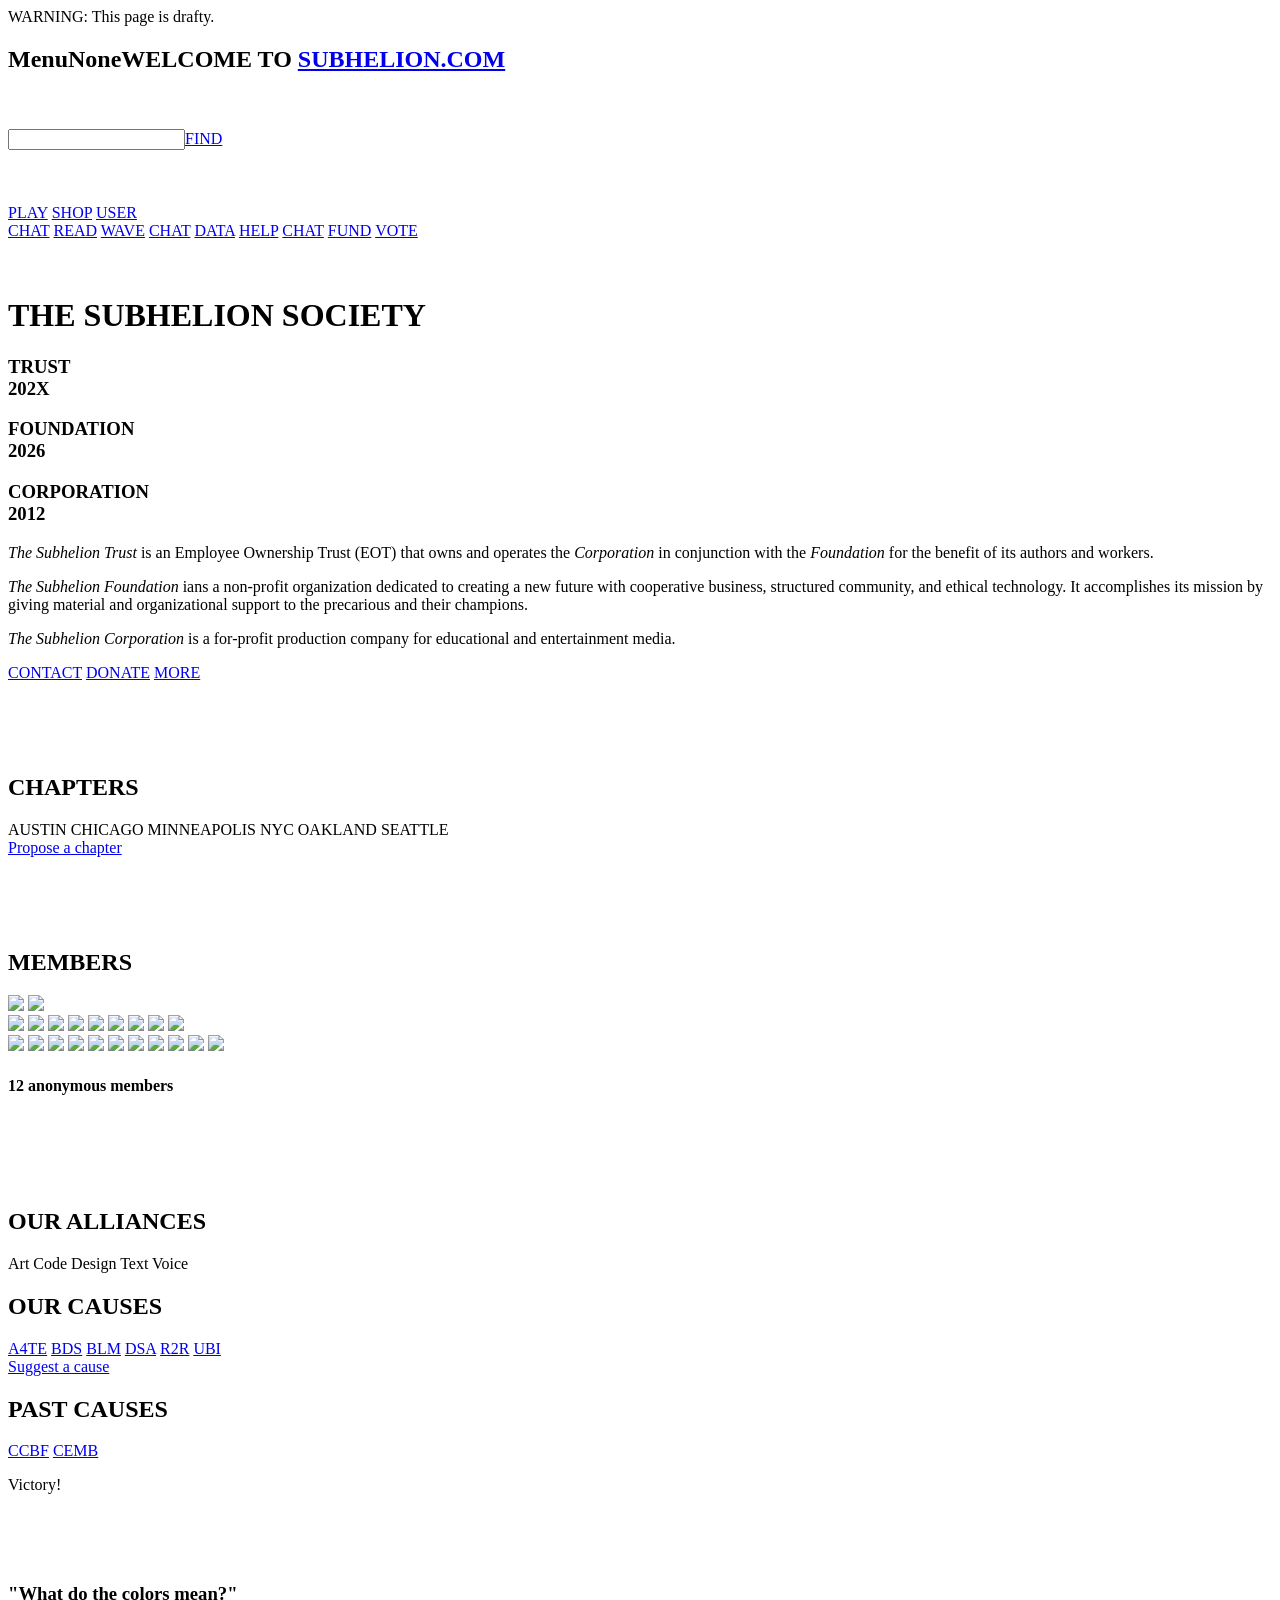
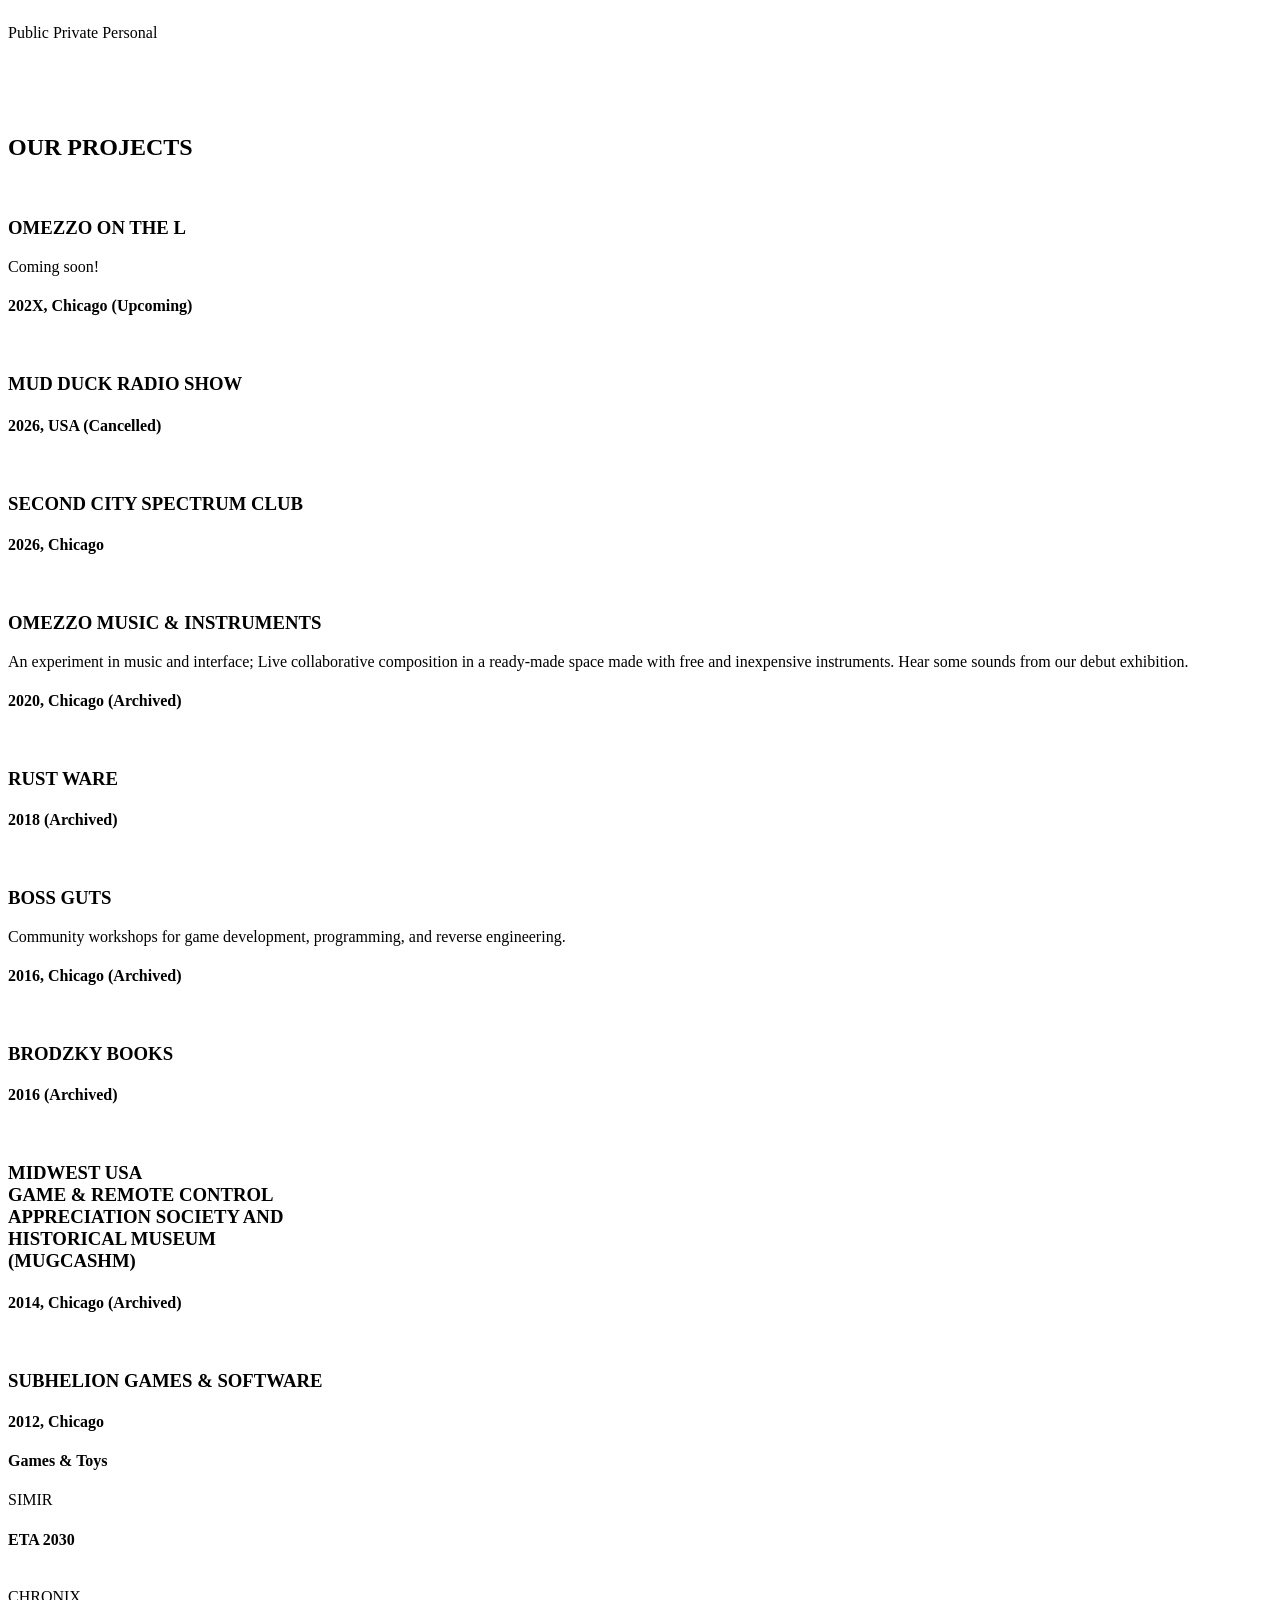
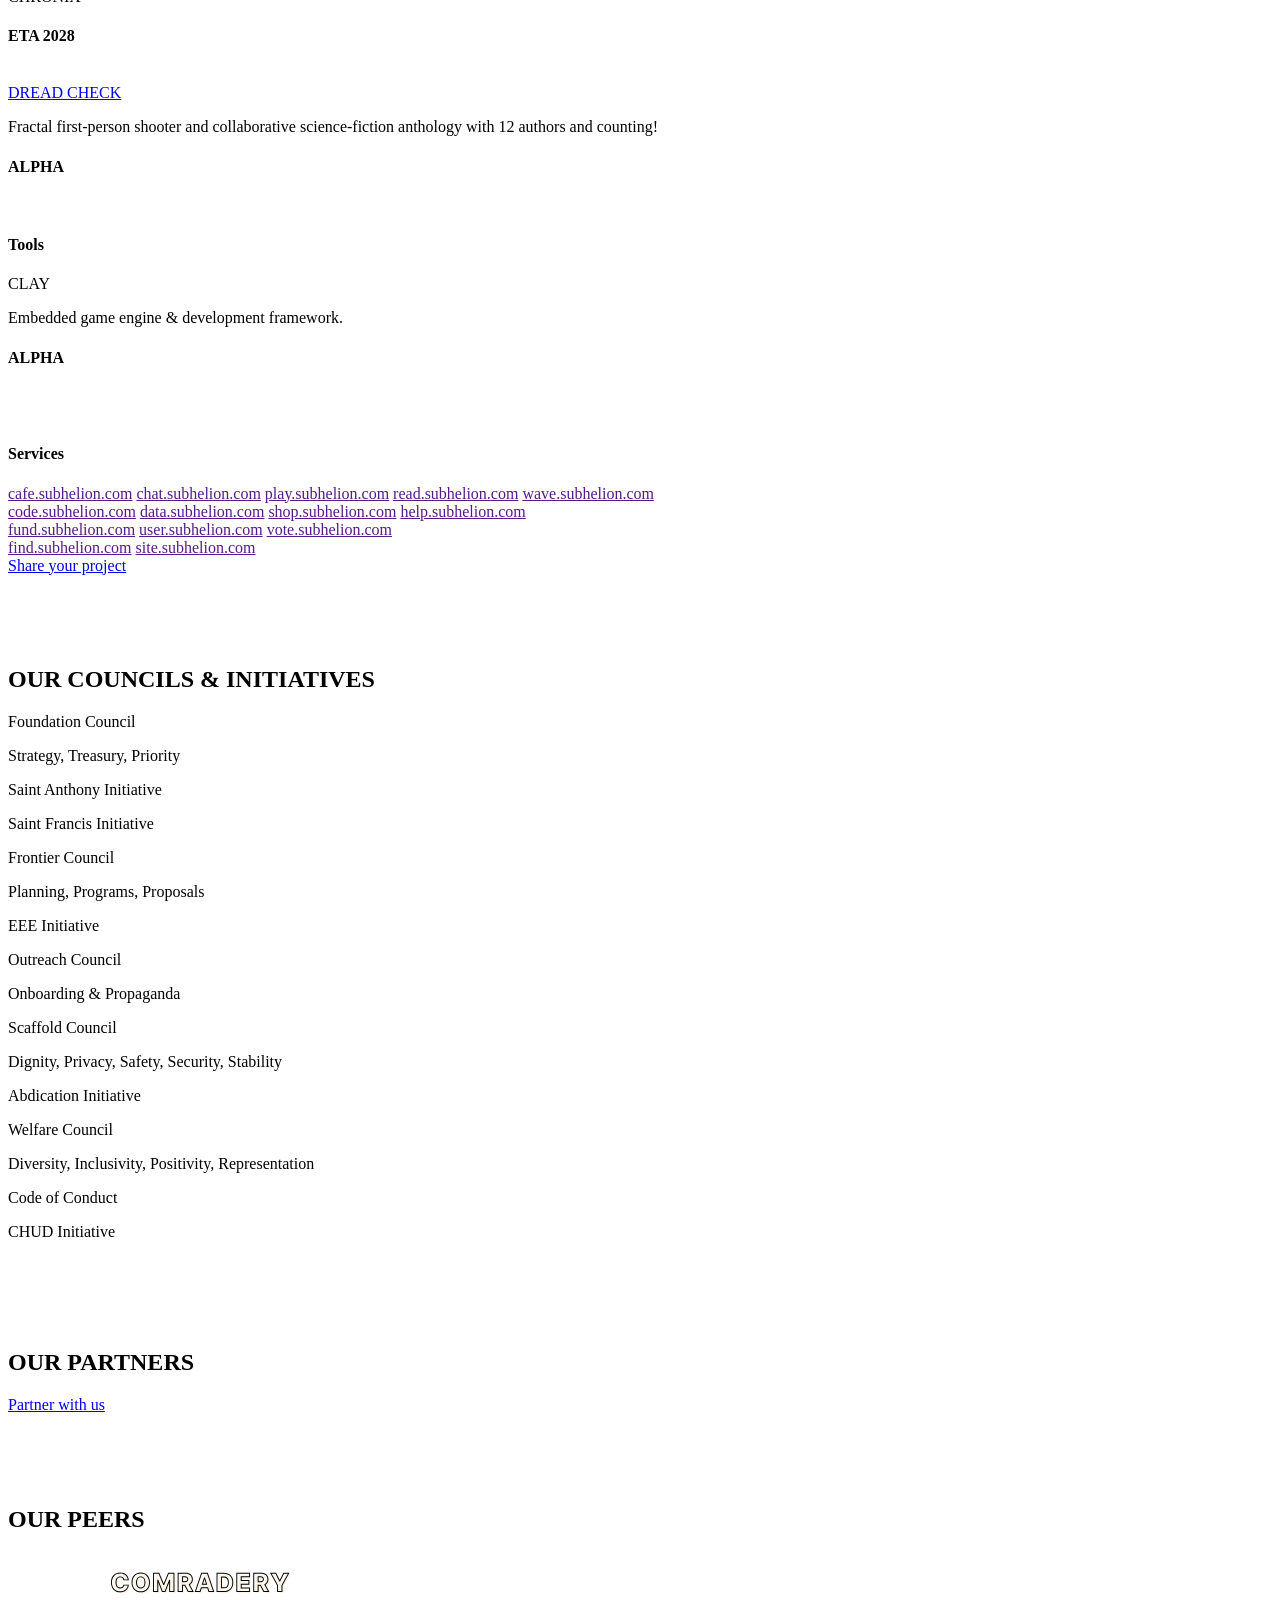
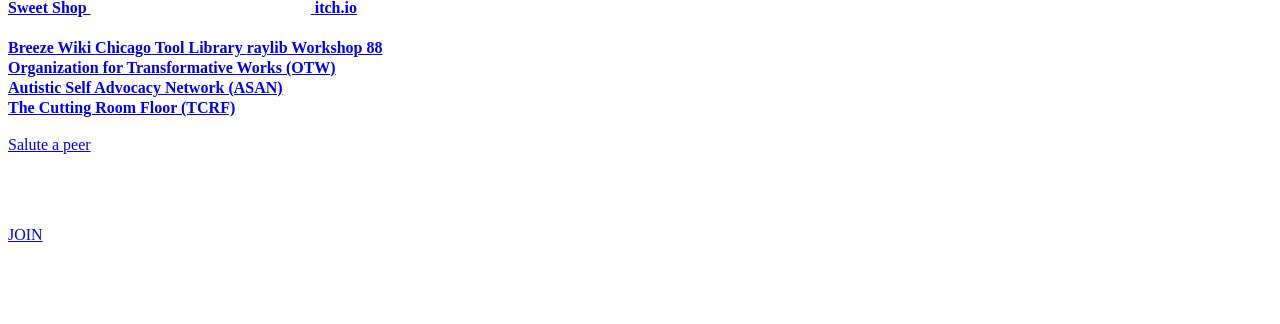
==== code/index.html @ fc881ba9 "" ====
<!doctype html>
<html lang=en-us>
<head>
<meta charset=utf-8>
<title>SUBHELION</title>
<meta name=viewport content="width=device-width, initial-scale=1">
<script src=/index.js></script>
<link rel=stylesheet href=/style.css>

<body>

<page home>

<output>WARNING: This page is drafty.</output>

<h2><a pub top >Menu</a><a per top>None</a><span>WELCOME TO <a home href=https://subhelion.com>SUBHELION.COM</a></span></h2>

<br>
<br>

<form><input palceholder=Query...></input><a href=find>FIND</a></form>

<br>
<br>
<br>

<main>
<a pub href=http://play.subhelion.com>PLAY</a>
<a pri href=http://shop.subhelion.com>SHOP</a>
<a per href=http://user.subhelion.com>USER</a>
</main>

<side>
<a pub href=http://chat.subhelion.com/public  >CHAT</a>
<a pub href=http://read.subhelion.com         >READ</a>
<a pub href=http://wave.subhelion.com         >WAVE</a>
<a pri href=http://chat.subhelion.com/private >CHAT</a>
<a pri href=http://data.subhelion.com         >DATA</a>
<a pri href=http://help.subhelion.com         >HELP</a>
<a per href=http://chat.subhelion.com/personal>CHAT</a>
<a per href=http://fund.subhelion.com         >FUND</a>
<a per href=http://vote.subhelion.com         >VOTE</a>
</side>

<br>
<br>
<br>

<h1> THE SUBHELION SOCIETY </h1>

<div>
<h3 per> TRUST       <br> <date> 202X </date> </h3>
<h3 pub> FOUNDATION  <br> <date> 2026 </date> </h3>
<h3 pri> CORPORATION <br> <date> 2012 </date> </h3>
</div>

<div>
<p per><i>The Subhelion Trust</i> is an Employee Ownership Trust (EOT) that owns and operates the <i>Corporation</i> in conjunction with the <i>Foundation</i> for the benefit of its authors and workers.</p>
<p pub><i>The Subhelion Foundation</i> ians a non-profit organization dedicated to creating a new future with cooperative business, structured community, and ethical technology. It accomplishes its mission by giving material and organizational support to <a>the precarious</a> and their champions. </p>
<p pri><i>The Subhelion Corporation</i> is a for-profit production company for educational and entertainment media.</p>
</div>

<div>
<a pub tri href=call>CONTACT</a>
<a pub tri href=give>DONATE</a>
<a pub tri href=more>MORE</a>
</div>

<br>
<br>
<br>
<br>

<h2>CHAPTERS</h2>

<div>
<a>AUSTIN</a>
<a>CHICAGO</a>
<a>MINNEAPOLIS</a>
<a>NYC</a>
<a>OAKLAND</a>
<a>SEATTLE</a>
</div>

<div>
<a href=join#chapter>Propose a chapter</a>
</div>

<br>
<br>
<br>
<br>

<h2>MEMBERS</h2>

<section>
<img pub src=../void/image/user/admin.png>
<img pub src=../void/image/user/guest.png>
</section>

<section>
<img src=../void/image/user/belimoth.jpg>
<img src=../void/image/user/capntastic.jpg>
<img src=../void/image/user/josiah.jpg>
<img src=../void/image/user/scutanddestroy.jpg>
<img src=../void/image/user/sgtdogwater.jpg>
<img src=../void/image/user/shrugseph.jpg>
<img src=../void/image/user/tegiminis.jpg>
<img src=../void/image/user/turnipjuice.jpg>
<img src=../void/image/user/voidshaper.jpg>
</section>

<section>
<img per src=../void/image/user/admin.png>
<img per src=../void/image/user/admin.png>
<img per src=../void/image/user/admin.png>
<img per src=../void/image/user/admin.png>
<img per src=../void/image/user/admin.png>
<img per src=../void/image/user/admin.png>
<img per src=../void/image/user/admin.png>
<img per src=../void/image/user/admin.png>
<img per src=../void/image/user/admin.png>
<img per src=../void/image/user/admin.png>
<img per src=../void/image/user/admin.png>
<h4><date>12 anonymous members</date></h4>
</section>

<br>
<br>
<br>
<br>

<h2>OUR ALLIANCES</h2>

<div>
<a>Art</a>
<a>Code</a>
<a>Design</a>
<a>Text</a>
<a>Voice</a>
</div>

<h2>OUR CAUSES</h2>

<div>
<a a4te href=https://transequality.org                            target=_blank>A4TE</a>
<a bds  href=https://bdsmovement.net                              target=_blank>BDS</a>
<a blm  href=https://blacklivesmatter.com                         target=_blank>BLM</a>
<a dsa  href=https://www.dsausa.org                               target=_blank>DSA</a>
<a dsa  href=https://www.repair.org/stand-up                      target=_blank>R2R</a>
<a ubi  href=https://en.wikipedia.org/wiki/Universal_basic_income target=_blank>UBI</a>
</div>

<div>
<a href=join#cause>Suggest a cause</a>
</div>

<h2>PAST CAUSES</h2>

<div>
<a life="2015 -- 2023" href=https://chicagobond.org >CCBF</a>
<a life="2016 -- 2023" href=https://endmoneybond.org>CEMB</a>
</div>

<div>
<p>Victory!</p>
</div>

<br>
<br>
<br>

<h3>"What do the colors mean?"</h3>

<div>
<a pub tri>Public</a>
<a pri tri>Private</a>
<a per tri>Personal</a>
</div>

<br>
<br>
<br>
<br>

<h2>OUR PROJECTS</h2>

<br>

<section>
<h3 pub>OMEZZO ON THE L</h3>
<p>Coming soon!</p>
<h4><date>202X, Chicago (Upcoming)</date></h4>
</section>

<br>

<section>
<h3 per>MUD DUCK RADIO SHOW</h3>
<h4><date>2026, USA (Cancelled)</date></h4>
</section>

<br>

<section>
<h3 pri>SECOND CITY SPECTRUM CLUB</h3>
<h4><date>2026, Chicago</date></h4>
</section>

<br>

<section>
<h3 per>OMEZZO MUSIC & INSTRUMENTS</h3>
<p>An experiment in music and interface; Live collaborative composition in a ready-made space made with free and inexpensive instruments. Hear some <a =https://soundcloud.com/omezzo target=_blank>sounds</a> from our debut exhibition.</p>
<h4><date>2020, Chicago (Archived)</date></h4>
</section>

<br>

<section>
<h3 per>RUST WARE</h3>
<h4><date>2018 (Archived)</date></h4>
</section>

<br>

<section>
<h3 per>BOSS GUTS</h3>
<p>Community workshops for game development, programming, and reverse engineering.</p>
<h4><date>2016, Chicago (Archived)</date></h4>
</section>

<br>

<section>
<h3 per>BRODZKY BOOKS</h3>
<h4><date>2016 (Archived)</date></h4>
</section>

<br>

<section>
<h3 per>MIDWEST USA<br>GAME & REMOTE CONTROL<br>APPRECIATION SOCIETY AND<br>HISTORICAL MUSEUM<br>(MUGCASHM)</h3>
<h4><date>2014, Chicago (Archived)</date></h4>
</section>

<br>

<h3 pri>SUBHELION GAMES & SOFTWARE</h3>
<h4><date>2012, Chicago</date></h4>

<h4>Games & Toys</h4>

<div><a>SIMIR</a></div>
<h4><date>ETA 2030</date></h4>

<br>

<div><a>CHRONIX</a></div>
<h4><date>ETA 2028</date></h4>

<br>

<div><a dci href=https://dreadcheck.com target=_blank>DREAD CHECK</a></div>
<div><p>Fractal first-person shooter and collaborative science-fiction anthology with 12 authors and counting! </p></div>
<h4><date>ALPHA</date></h4>

<br>

<h4>Tools</h4>

<div><a>CLAY</a></div>
<div><p>Embedded game engine & development framework.</p></div>
<h4><date>ALPHA</date></h4>

<br>
<br>

<h4>Services</h4>

<div app>
<a pub href>cafe.subhelion.com</a>
<a pub href>chat.subhelion.com</a>
<a pub href>play.subhelion.com</a>
<a pub href>read.subhelion.com</a>
<a pub href>wave.subhelion.com</a>
</div>

<div app>
<a pri href>code.subhelion.com</a>
<a pri href>data.subhelion.com</a>
<a pri href>shop.subhelion.com</a>
<a pri href>help.subhelion.com</a>
</div>

<div app>
<a per href>fund.subhelion.com</a>
<a per href>user.subhelion.com</a>
<a per href>vote.subhelion.com</a>
</div>

<div app>
<a pub href>find.subhelion.com</a>
<a pub href>site.subhelion.com</a>
</div>

<div app>
<a href=join#project>Share your project</a>
</div>

<br>
<br>
<br>
<br>

<h2>OUR COUNCILS & INITIATIVES</h2>

<!-- <section><p> <a>Organization Council</a> <p></section> -->

<section><p> <a>Foundation Council</a> <p></section>
<section><p> Strategy, Treasury, Priority</a> </section>
<section><p> Saint Anthony Initiative <p></section>
<section><p> Saint Francis Initiative <p></section>
<section><p> <a>Frontier Council</a> <p></section>
<section><p> Planning, Programs, Proposals </p></section>
<section><p> EEE Initiative <p></section>
<section><p> <a>Outreach Council</a> <p></section>
<section><p> Onboarding & Propaganda </p></section>
<section><p> <a>Scaffold Council</a> <p></section>
<section><p> Dignity, Privacy, Safety, Security, Stability</p></section>
<section><p> Abdication Initiative <p></section>
<section><p> <a>Welfare Council</a> <p></section>
<section><p> Diversity, Inclusivity, Positivity, Representation </p></section>
<section><p> Code of Conduct </p>
<section><p> CHUD Initiative <p></section> <!-- Characters Here Unwelcome Defense -->

<br>
<br>
<br>
<br>

<h2>OUR PARTNERS</h2>

<div>
<a href=join#partner>Partner with us</a>
</div>

<br>
<br>
<br>
<br>

<h2>OUR PEERS</h2>

<style>

svg {
	background: var(--color-comradery-1);
	padding: 0 20px;
	height: 60px;
}

a[peer] {
	font-weight: 600;
}

a[comradery] {
    width: 180px;
}

a[peer] {
    width: 180px;
    white-space: wrap;
    line-height: 20px;
    overflow: hidden;
    min-width: 180px;
}

div[app] a[peer] {
    line-height: 60px;
}

</style>

<div app>
<a peer 2026 sweetshop href=https://sweetshop.app               target=_blank> Sweet Shop </a>
<a peer 2020 comradery href=https://comradery.co                target=_blank> <svg width=180 viewBox="0 0 206 24" xmlns=http://www.w3.org/2000/svg><path fill-rule=evenodd clip-rule=evenodd d="M16.5277 10.3501C16.2714 8.25091 14.7687 6.91509 12.4618 6.91509C9.401 6.91509 7.55653 9.23525 7.55653 13.2378C7.55653 17.401 9.44124 19.5605 12.4316 19.5605C14.653 19.5605 16.1708 18.3653 16.5277 16.3464L21.6491 16.3766C21.2721 20.0878 18.0857 24 12.3311 24C6.63682 24 2.38994 20.133 2.38994 13.2378C2.38994 6.3124 6.74234 2.4756 12.3311 2.4756C17.3972 2.4756 21.1364 5.33815 21.6491 10.3552H16.5277V10.3501ZM25.8959 13.2378C25.8959 20.133 30.2483 24 35.8974 24C41.5314 24 45.9089 20.1632 45.9089 13.2378C45.9089 6.3124 41.5263 2.4756 35.8974 2.4756C30.2483 2.4756 25.8959 6.3124 25.8959 13.2378ZM31.0675 13.2378C31.0675 9.1348 32.8768 6.91509 35.8974 6.91509C38.928 6.91509 40.7272 9.1348 40.7272 13.2378C40.7272 17.3408 38.928 19.5605 35.8974 19.5605C32.8819 19.5605 31.0675 17.3408 31.0675 13.2378ZM62.0469 15.7335L56.7247 2.76159H50.4472V23.7135H55.3824V10.7717H55.5586L60.5942 23.5778H63.7455L68.7816 10.842H68.9573V23.7135H73.893V2.76159H67.6155L62.2934 15.7335H62.0469ZM87.312 2.76159H78.6573V23.7135H83.7236V16.542H86.3221L90.1515 23.7135H95.6801L91.3275 15.7335C93.6295 14.6889 94.9614 12.6349 94.9614 9.73716C94.9614 5.43331 92.0214 2.76159 87.312 2.76159ZM89.7145 9.73716C89.7145 11.6807 88.4929 12.5495 86.2211 12.5495V12.5545H83.7236V6.84448H86.2211C88.4979 6.84448 89.7145 7.79367 89.7145 9.73716ZM98.4141 23.7135L105.49 2.76159H112.235L119.312 23.7135H113.863L112.482 19.3142H105.244L103.862 23.7135H98.4141ZM111.27 15.4673L108.938 8.03972H108.772L106.451 15.4673H111.27ZM123.157 2.76159V23.7135H130.906C137.294 23.7135 141.254 19.7762 141.254 13.2275C141.254 6.68879 137.294 2.76159 130.896 2.76159H123.157ZM136.184 13.2275C136.184 17.7573 134.248 19.3945 130.715 19.3945V19.3995H128.227V7.08051H130.645C134.248 7.08051 136.184 8.71773 136.184 13.2275ZM160.413 2.76159H145.798V23.7185H160.418V19.6055H150.864V15.2966H159.669V11.1735H150.864V6.87464H160.413V2.76159ZM173.832 2.76159H165.178V23.7135H170.243V16.542H172.842L176.672 23.7135H182.2L177.848 15.7335C180.15 14.6889 181.482 12.6349 181.482 9.73716C181.482 5.43331 178.541 2.76159 173.832 2.76159ZM176.234 9.73716C176.234 11.6807 175.013 12.5495 172.741 12.5495V12.5545H170.243V6.84448H172.741C175.018 6.84448 176.234 7.79367 176.234 9.73716ZM194.896 11.5301L190.463 2.76159H184.799L192.468 16.7178V23.7135H197.504V16.7178L205.173 2.76159H199.514L195.081 11.5301H194.896Z" fill=#FDF5E8></path><path fill-rule=evenodd clip-rule=evenodd d="M44.617 11.3096C44.617 4.38803 40.2905 0 34.0564 0C27.8117 0 23.5059 4.37927 23.5059 11.3096C23.5059 18.22 27.8223 22.6192 34.0564 22.6192C40.2905 22.6192 44.617 18.2311 44.617 11.3096ZM24.604 11.3096C24.604 4.9791 28.4231 1.0948 34.0564 1.0948C39.6799 1.0948 43.519 4.98853 43.519 11.3096C43.519 17.6306 39.6799 21.5244 34.0564 21.5244C28.4342 21.5244 24.604 17.6207 24.604 11.3096ZM34.0564 4.43947C37.4638 4.43947 39.4353 6.97993 39.4353 11.3096C39.4353 15.6392 37.4639 18.1797 34.0564 18.1797C30.6588 18.1797 28.6776 15.6324 28.6776 11.3096C28.6776 6.98453 30.6556 4.43947 34.0564 4.43947ZM29.7756 11.3096C29.7756 7.53692 31.3321 5.53427 34.0564 5.53427C36.7869 5.53427 38.3373 7.53208 38.3373 11.3096C38.3373 15.0871 36.7869 17.0849 34.0564 17.0849C31.3351 17.0849 29.7756 15.0799 29.7756 11.3096ZM0 11.3144C0 4.39391 4.29728 0.00481165 10.4902 0.00481165C15.9578 0.00481165 19.8239 3.18549 20.3543 8.37629L20.4159 8.97917H14.1377L14.1377 8.465L14.1228 8.35568C13.8581 6.63559 12.64 5.59346 10.7698 5.54115L10.6209 5.53908C7.88135 5.53908 6.26464 7.60925 6.26464 11.3144C6.26464 15.0967 7.85296 17.0897 10.5907 17.0897C12.5506 17.0897 13.8365 16.0797 14.1461 14.328L14.2265 13.8729L20.4152 13.9093L20.3543 14.5083C19.8948 19.033 16.0022 22.624 10.4902 22.624C4.2402 22.624 0 18.252 0 11.3144ZM19.1549 7.72573C18.4167 3.6352 15.2341 1.17383 10.6973 1.10126L10.4902 1.09961C4.9097 1.09961 1.09803 4.99273 1.09803 11.3144C1.09803 17.6554 4.85502 21.5292 10.4902 21.5292C15.1546 21.5292 18.4678 18.7151 19.1652 15.061L19.1765 14.9966L15.1253 14.973L15.0917 15.0943C14.5262 16.9904 12.9325 18.1294 10.7513 18.1826L10.5907 18.1845C7.18391 18.1845 5.16661 15.6532 5.16661 11.3144C5.16661 7.05609 7.20632 4.44428 10.6208 4.44428C12.9608 4.44428 14.6386 5.71462 15.1281 7.77842L15.1512 7.88421H19.1815L19.1549 7.72573ZM55.2522 0.285995H48.0573V22.3327H54.0907L54.0906 11.2923L58.3789 22.1971H62.2784L66.5669 11.3509L66.5675 22.3327H72.6011V0.285995H65.4061L60.329 12.6592L55.2522 0.285995ZM71.5025 1.38054V21.2375H67.6649L67.6655 8.36641H66.5671L61.5308 21.1023H59.1272L54.092 8.29612H52.9927L52.9925 21.2375H49.1549V1.38054H54.5144L59.8374 14.3527H60.8206L66.1431 1.38054H71.5025ZM93.6696 7.80899C93.6696 3.19474 90.4766 0.285995 85.4711 0.285995H76.2674V22.3327H82.4318V15.1608H84.1507L87.981 22.3327H94.7627L90.2393 14.0392L90.3525 13.9766L90.5114 13.8825C92.5534 12.6371 93.6696 10.529 93.6696 7.80899ZM77.3655 1.38054L85.4711 1.3808L85.6679 1.38242C89.9706 1.45403 92.5715 3.88204 92.5715 7.80899C92.5715 10.4438 91.4063 12.3327 89.2592 13.307L88.7227 13.5505L92.9152 21.2375H88.64L84.8104 14.0664H81.3338V21.2375H77.3655V1.38054ZM84.3753 4.37392C86.9601 4.37392 88.4171 5.56272 88.4171 7.81403C88.4171 9.86047 87.2135 10.9746 85.0146 11.1494L84.9243 11.1555V11.1787H81.3283V4.37392H84.3753ZM82.4263 5.46853L84.3753 5.46872L84.5286 5.47021C86.4435 5.50786 87.3191 6.26209 87.3191 7.81403C87.3191 9.37952 86.4235 10.079 84.3753 10.079H83.8263V10.0837H82.4263V5.46853ZM103.25 0.285995H110.784L118.23 22.3327H111.614L110.232 17.9328H103.801L102.42 22.3327H95.8042L103.25 0.285995ZM109.995 1.38054H104.039L97.332 21.2375H101.613L102.995 16.8386H111.039L112.421 21.2375H116.701L109.995 1.38054ZM107.501 5.56416H106.528L103.863 14.0865H110.176L107.501 5.56416ZM107.015 7.68276L105.355 12.9915H108.681L107.015 7.68276ZM139.962 11.2993C139.962 4.48604 135.784 0.285995 129.055 0.285995H120.766V22.3327H129.065L129.274 22.3313C135.872 22.2447 139.962 18.0506 139.962 11.2993ZM121.864 1.38054L129.055 1.3808L129.258 1.38217C135.257 1.4635 138.864 5.1577 138.864 11.2993C138.864 17.5197 135.176 21.2379 129.065 21.2379L121.864 21.2375V1.38054ZM128.799 4.60493C132.893 4.60493 134.886 6.68144 134.886 11.2993C134.886 15.6434 133.137 17.7511 129.58 17.9906L129.418 18.0002V18.0188H125.832V4.60493H128.799ZM126.931 5.69953L128.799 5.69973L128.965 5.70097C132.324 5.75121 133.788 7.34053 133.788 11.2993C133.788 15.3322 132.283 16.9189 128.869 16.9189H128.32V16.924H126.931V5.69953ZM159.121 0.285995H143.403V22.3377H159.121V17.1299L149.567 17.1298V13.9155L158.373 13.9157V8.69786L149.567 8.69764V5.49371L159.121 5.49383V0.285995ZM158.023 1.38054V4.39891L148.469 4.39903V9.79266L157.274 9.79244V12.8207L148.469 12.8209V18.2247L158.023 18.2246V21.2424H144.501V1.38054H158.023ZM180.19 7.80899C180.19 3.19474 176.997 0.285995 171.991 0.285995H162.783V22.3327H168.952V15.1608H170.671L174.501 22.3327H181.283L176.76 14.0392L176.873 13.9766L177.032 13.8825C179.074 12.6371 180.19 10.529 180.19 7.80899ZM163.881 1.38054L171.991 1.3808L172.188 1.38242C176.491 1.45403 179.092 3.88204 179.092 7.80899C179.092 10.4438 177.927 12.3327 175.78 13.307L175.243 13.5505L179.436 21.2375H175.16L171.331 14.0664H167.854V21.2375H163.881V1.38054ZM170.901 4.37392C173.485 4.37392 174.942 5.56272 174.942 7.81403C174.942 9.86047 173.739 10.9746 171.54 11.1494L171.45 11.1555V11.1787H167.854V4.37392H170.901ZM168.952 5.46853L170.901 5.46872L171.054 5.47021C172.969 5.50786 173.844 6.26209 173.844 7.81403C173.844 9.37952 172.949 10.079 170.901 10.079H170.352V10.0837H168.952V5.46853ZM188.96 0.285995H182.031L190.078 14.9287L190.078 22.3327H196.212L196.211 14.9303L204.254 0.285995H197.33L193.145 8.56517L188.96 0.285995ZM198.006 1.38054H202.401L195.114 14.6495L195.113 21.2375H191.176L191.176 14.6495L183.884 1.38054H188.283L192.716 10.1492H193.574L198.006 1.38054Z" fill=black></path></svg> </a>
<a peer 2013 itch      href=https://itch.io/docs/general/about  target=_blank> itch.io </a>
</div>

<div>
<span><a peer 2022     href=https://breezewiki.com             target=_blank> Breeze Wiki          </a></span>
<span><a peer 2019 ctl href=https://www.chicagotoollibrary.org target=_blank> Chicago Tool Library </a></span>
<span><a peer 2013 ray href=https://www.raylib.com             target=_blank> raylib               </a></span>
<span><a peer 2009     href=https://workshop88.com             target=_blank> Workshop 88          </a></span>
</div>

<div><a peer 2007 otw href=https://www.transformativeworks.org target=_blank> Organization for Transformative Works (OTW) </a></div>
<div><a peer 2006     href=https://autisticadvocacy.org        target=_blank> Autistic Self Advocacy Network (ASAN) </a></div>
<div><a peer 2002     href=https://tcrf.net                    target=_blank> The Cutting Room Floor (TCRF) </a></div>

<br>

<div><a href=join#peer>Salute a peer</a></div>

<br>
<br>
<br>
<br>

<main><a per href=join>JOIN</a></main>

<br>
<br>
<br>
<br>

</page>

<page play>
</page>

<page shop>
</page>

<page user>
</page>

<script demo>
	document.querySelectorAll( "a" ).forEach( ( el, i ) => {
		el.addEventListener( "click", ( event ) => {
			event.stopImmediatePropagation();
			event.preventDefault();
			return false;
		});
	});
</script>
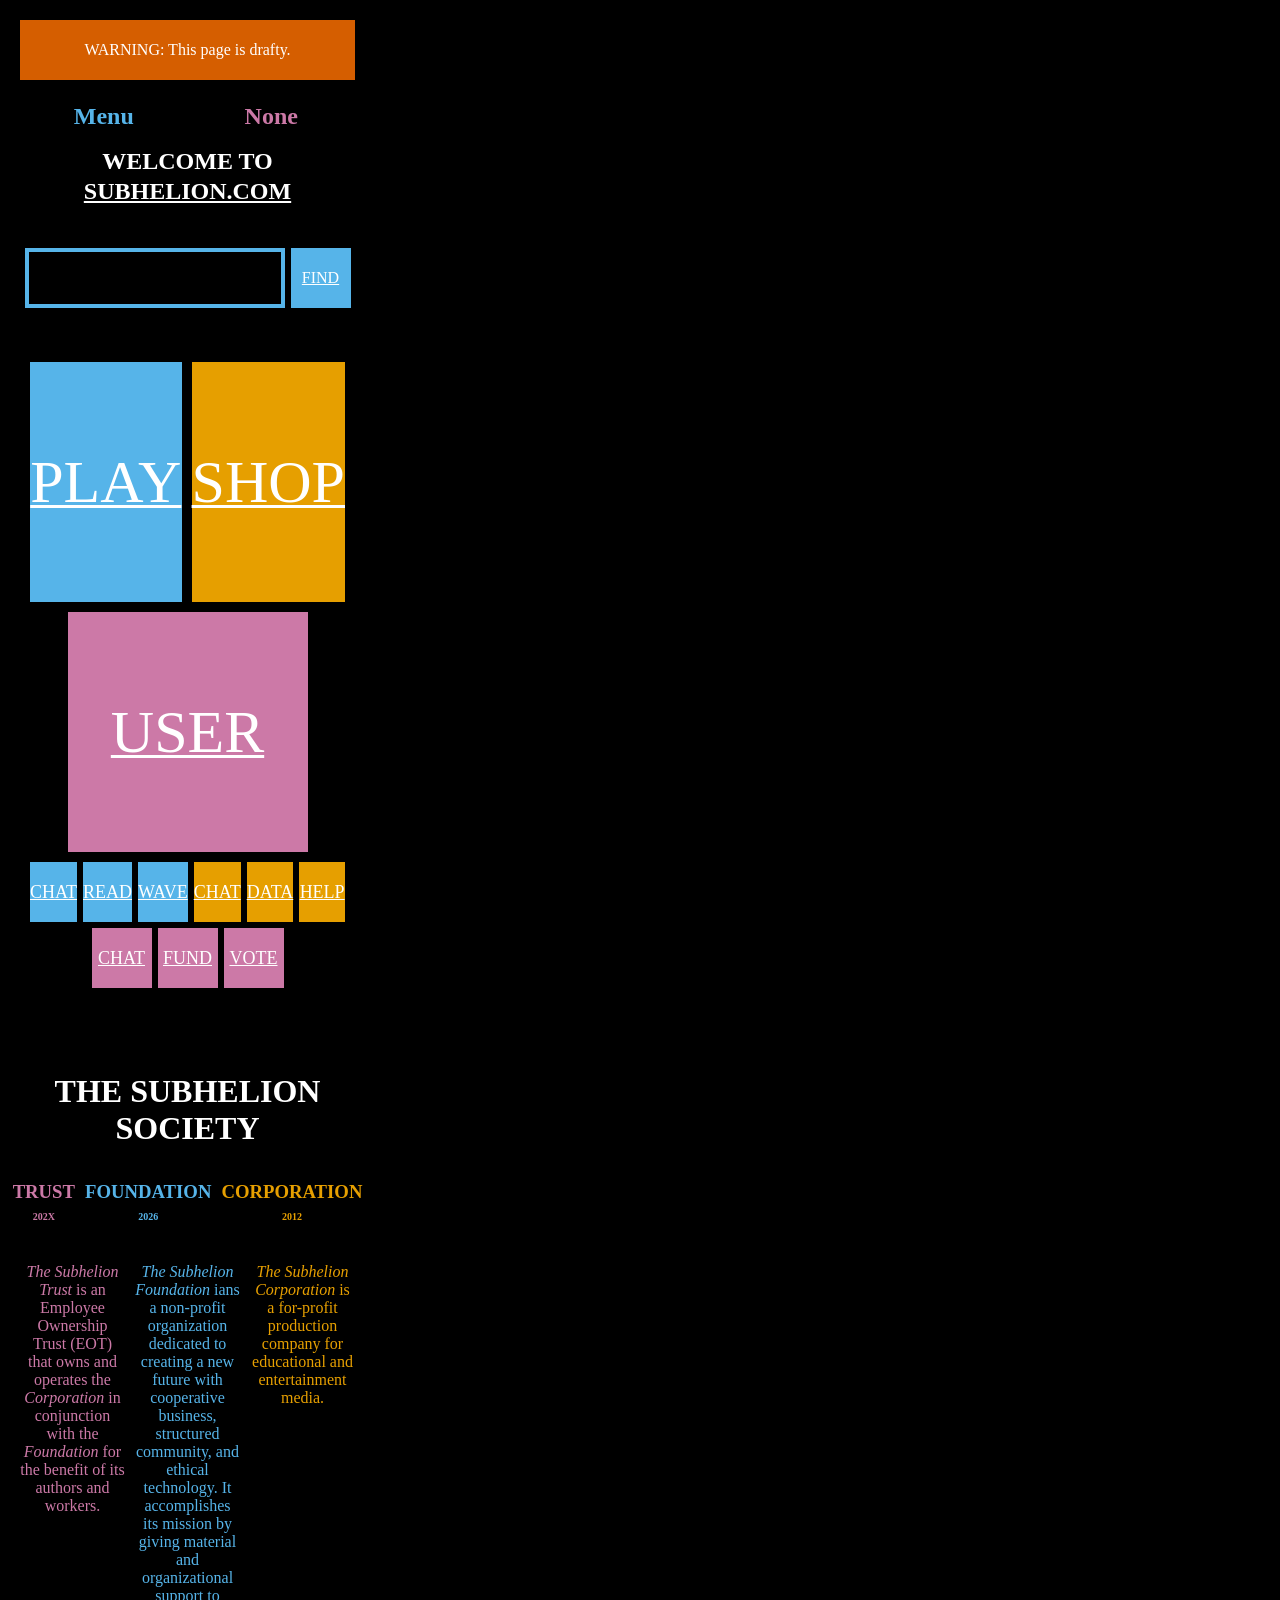
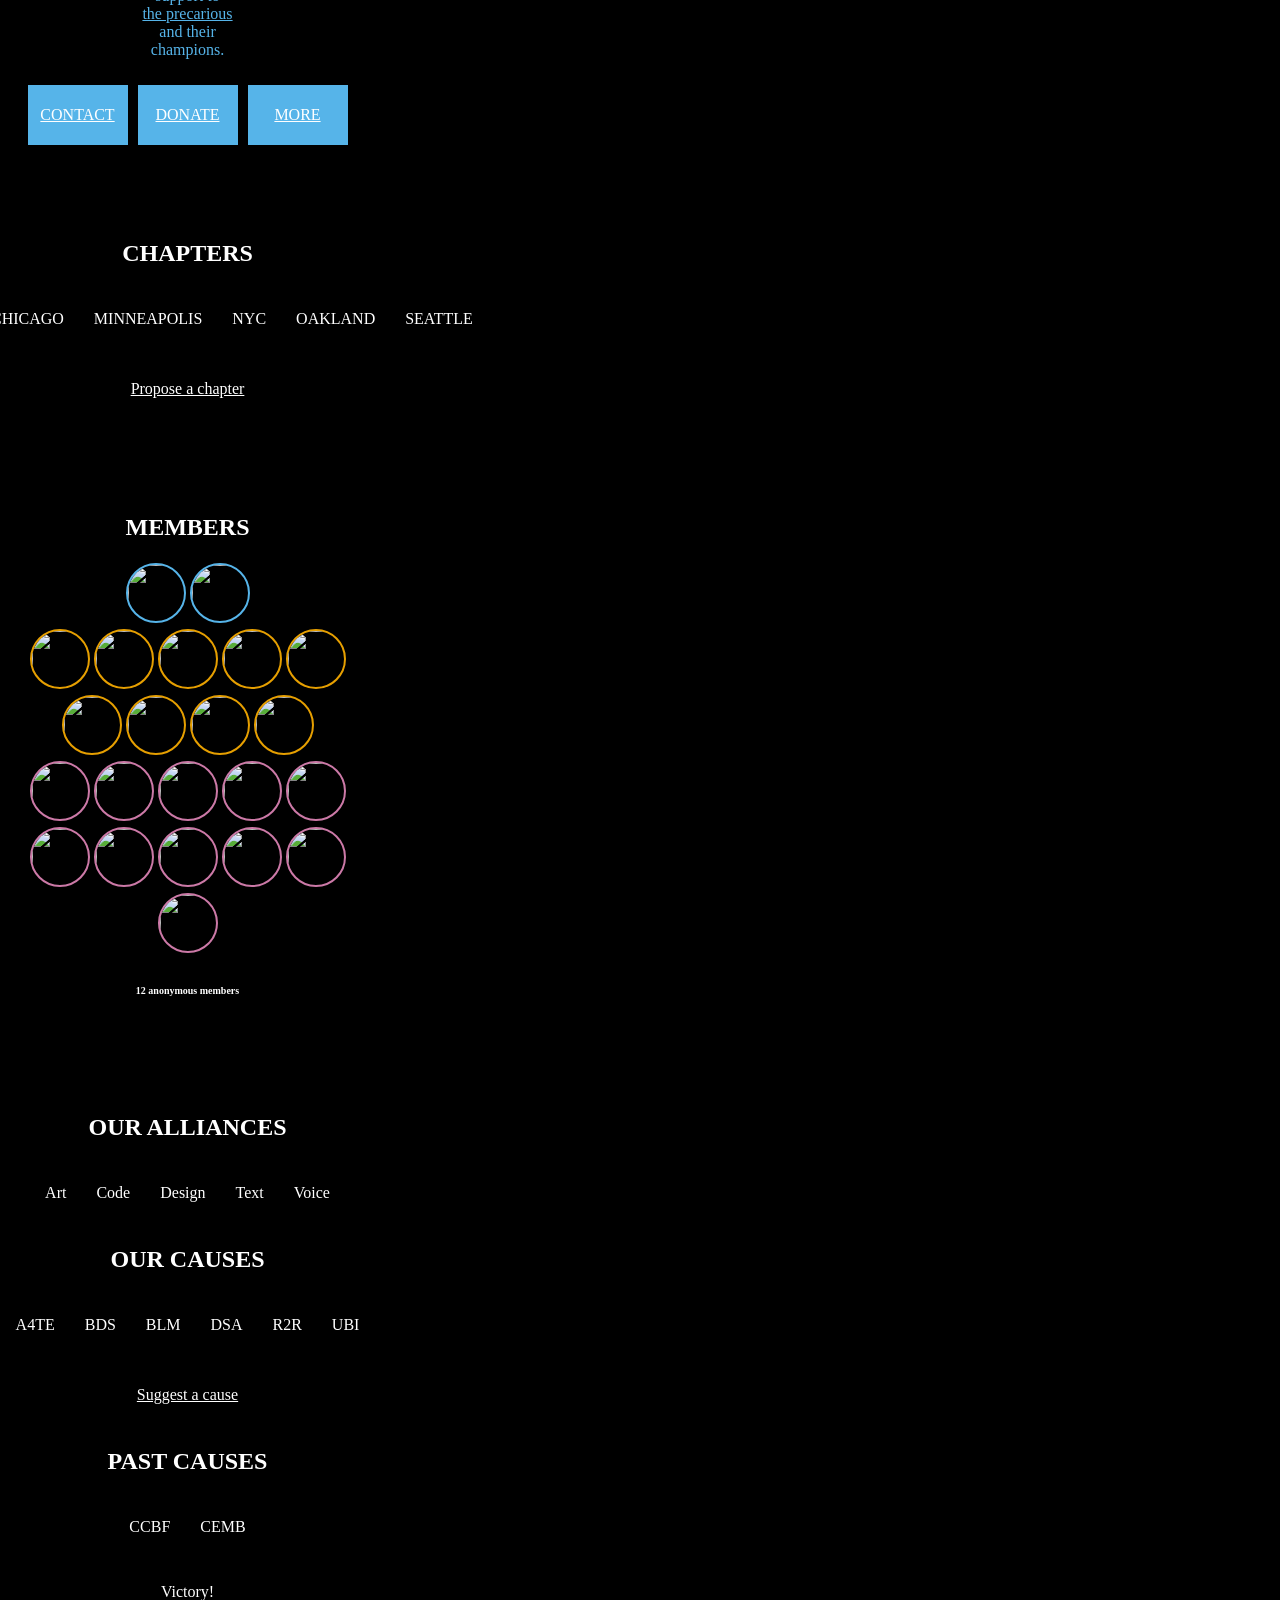
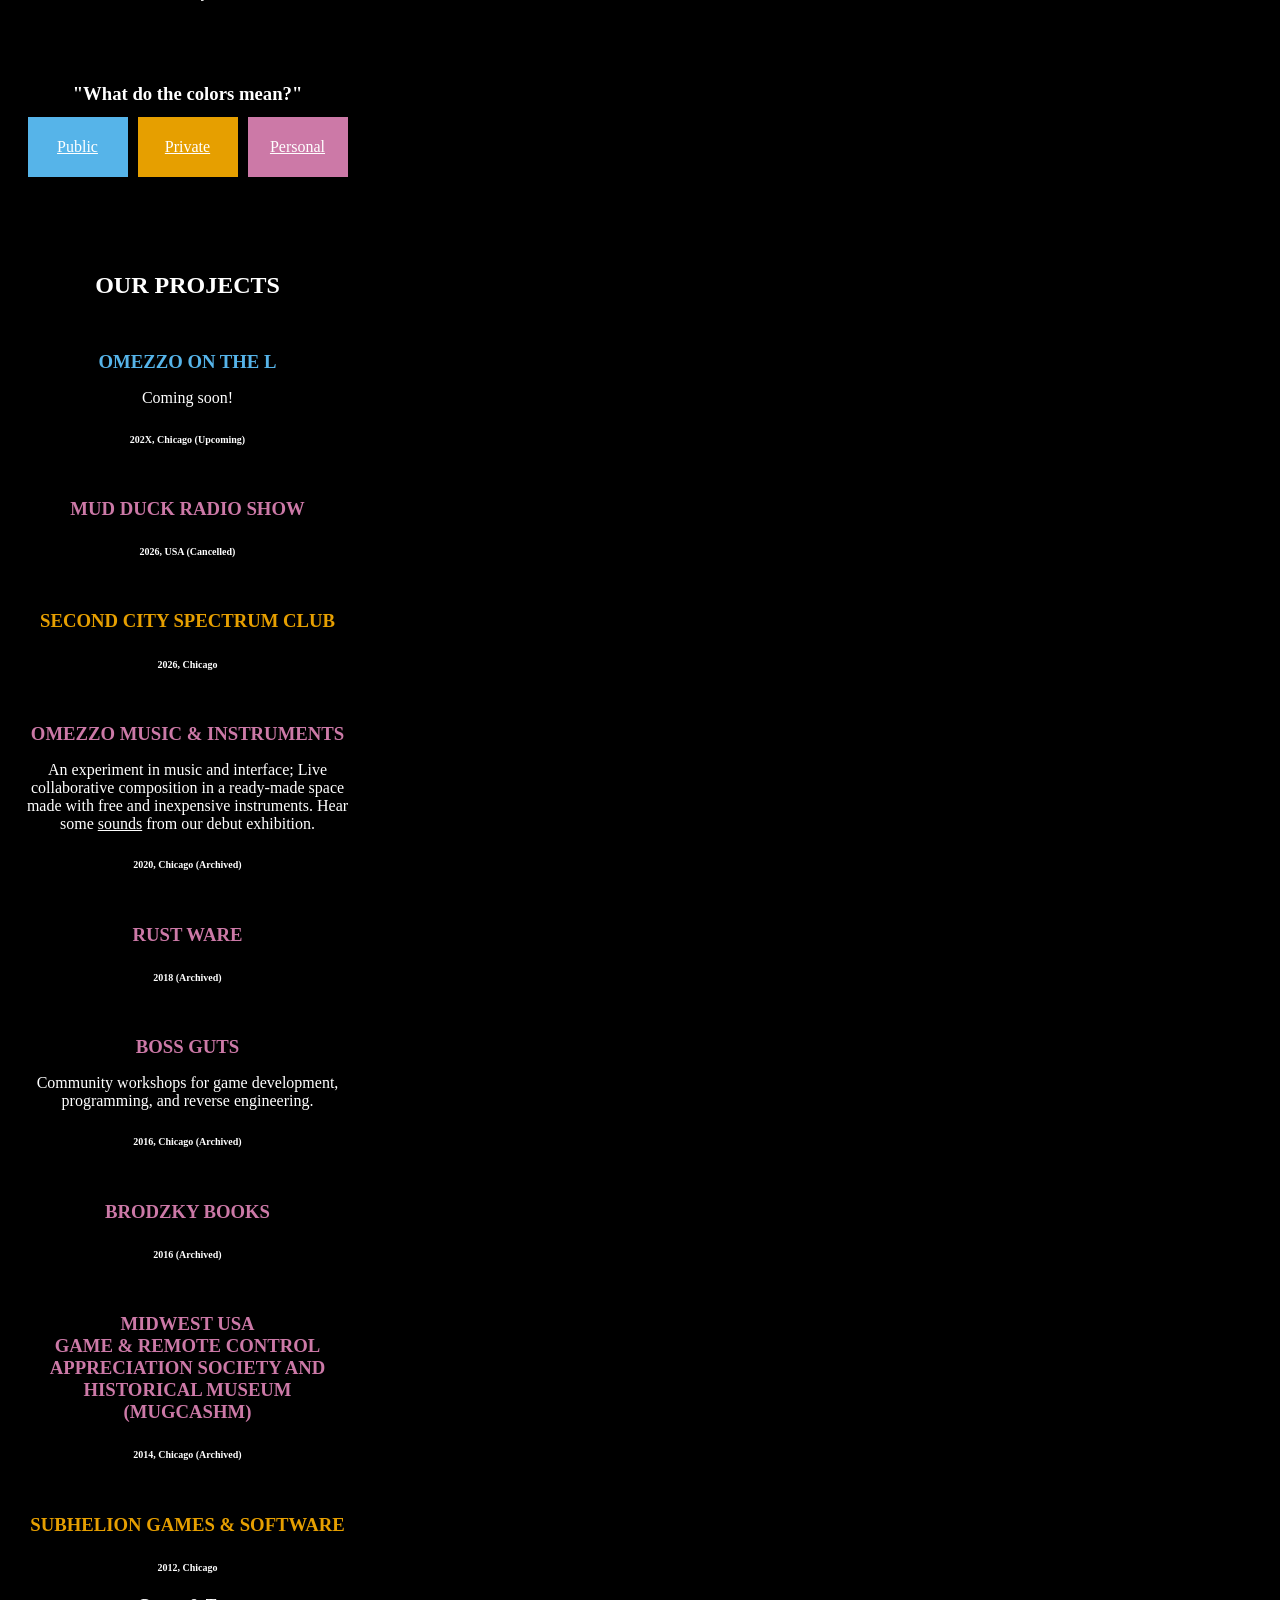
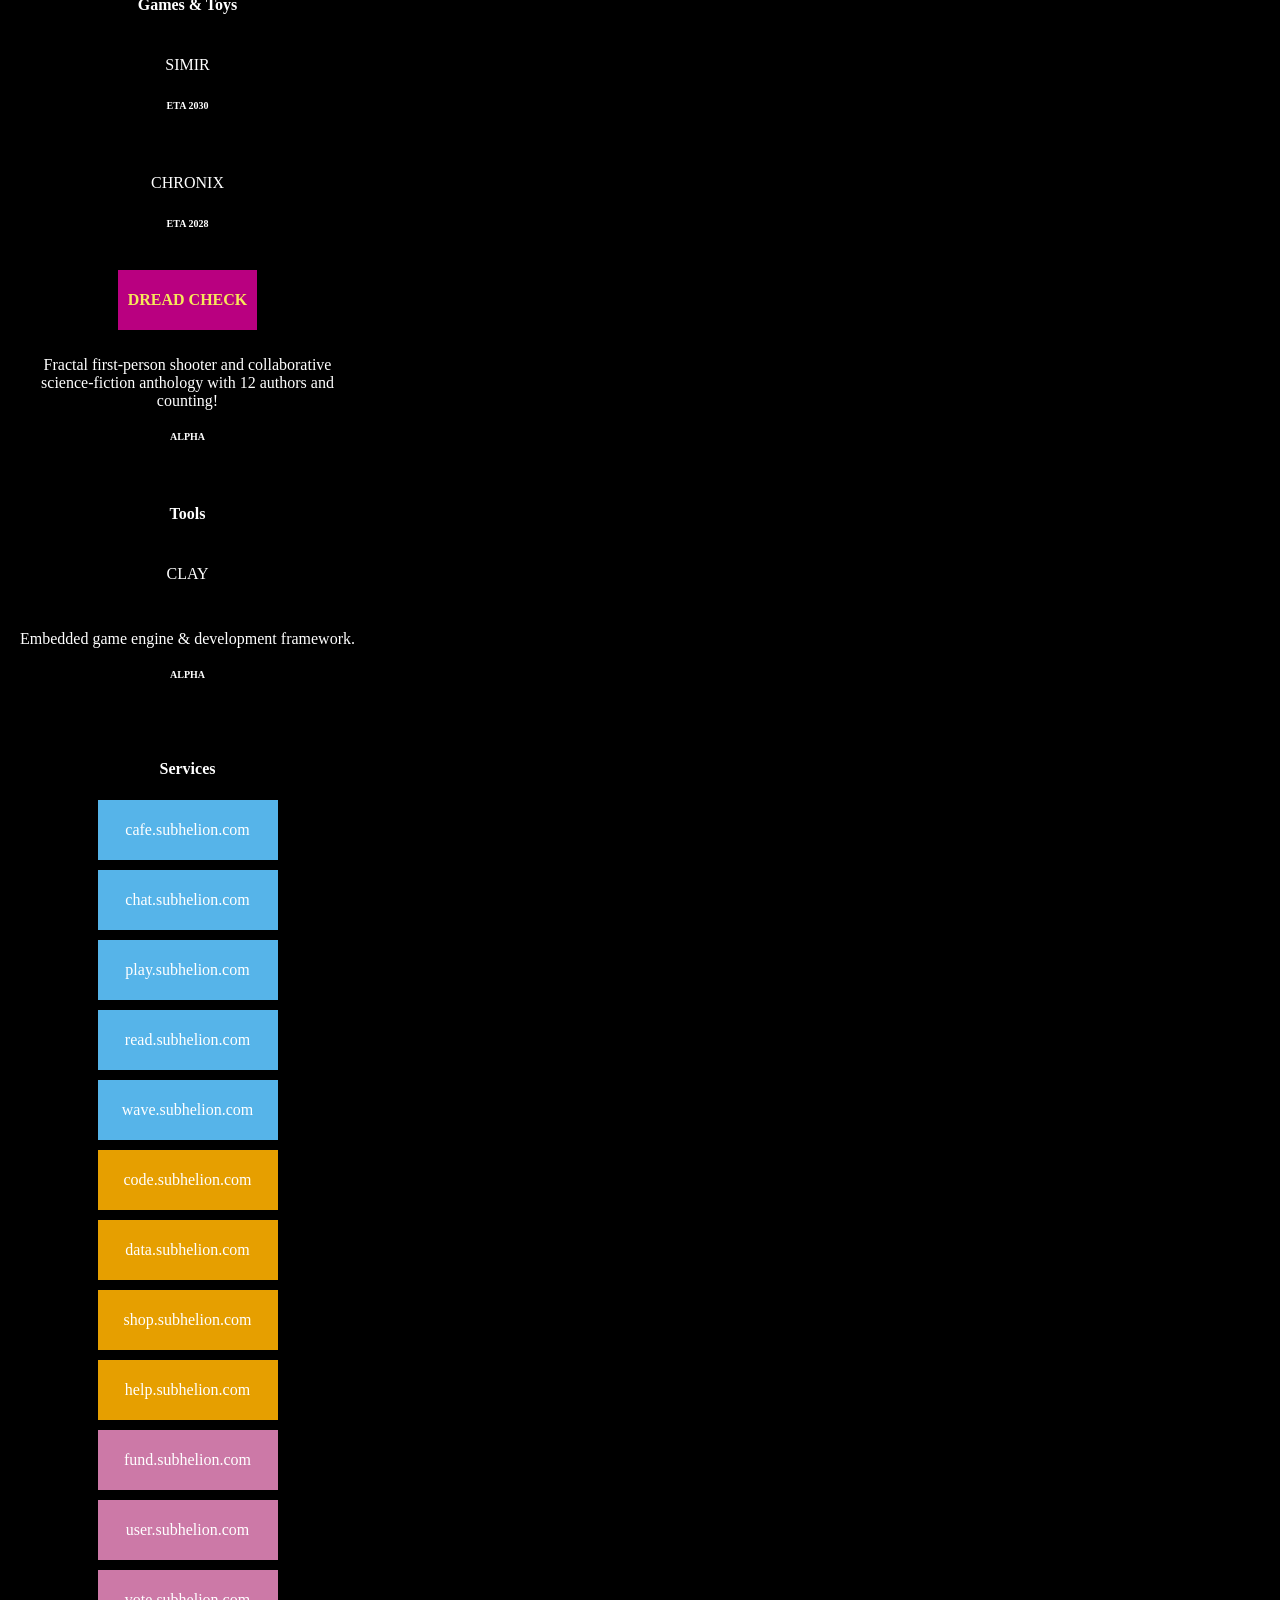
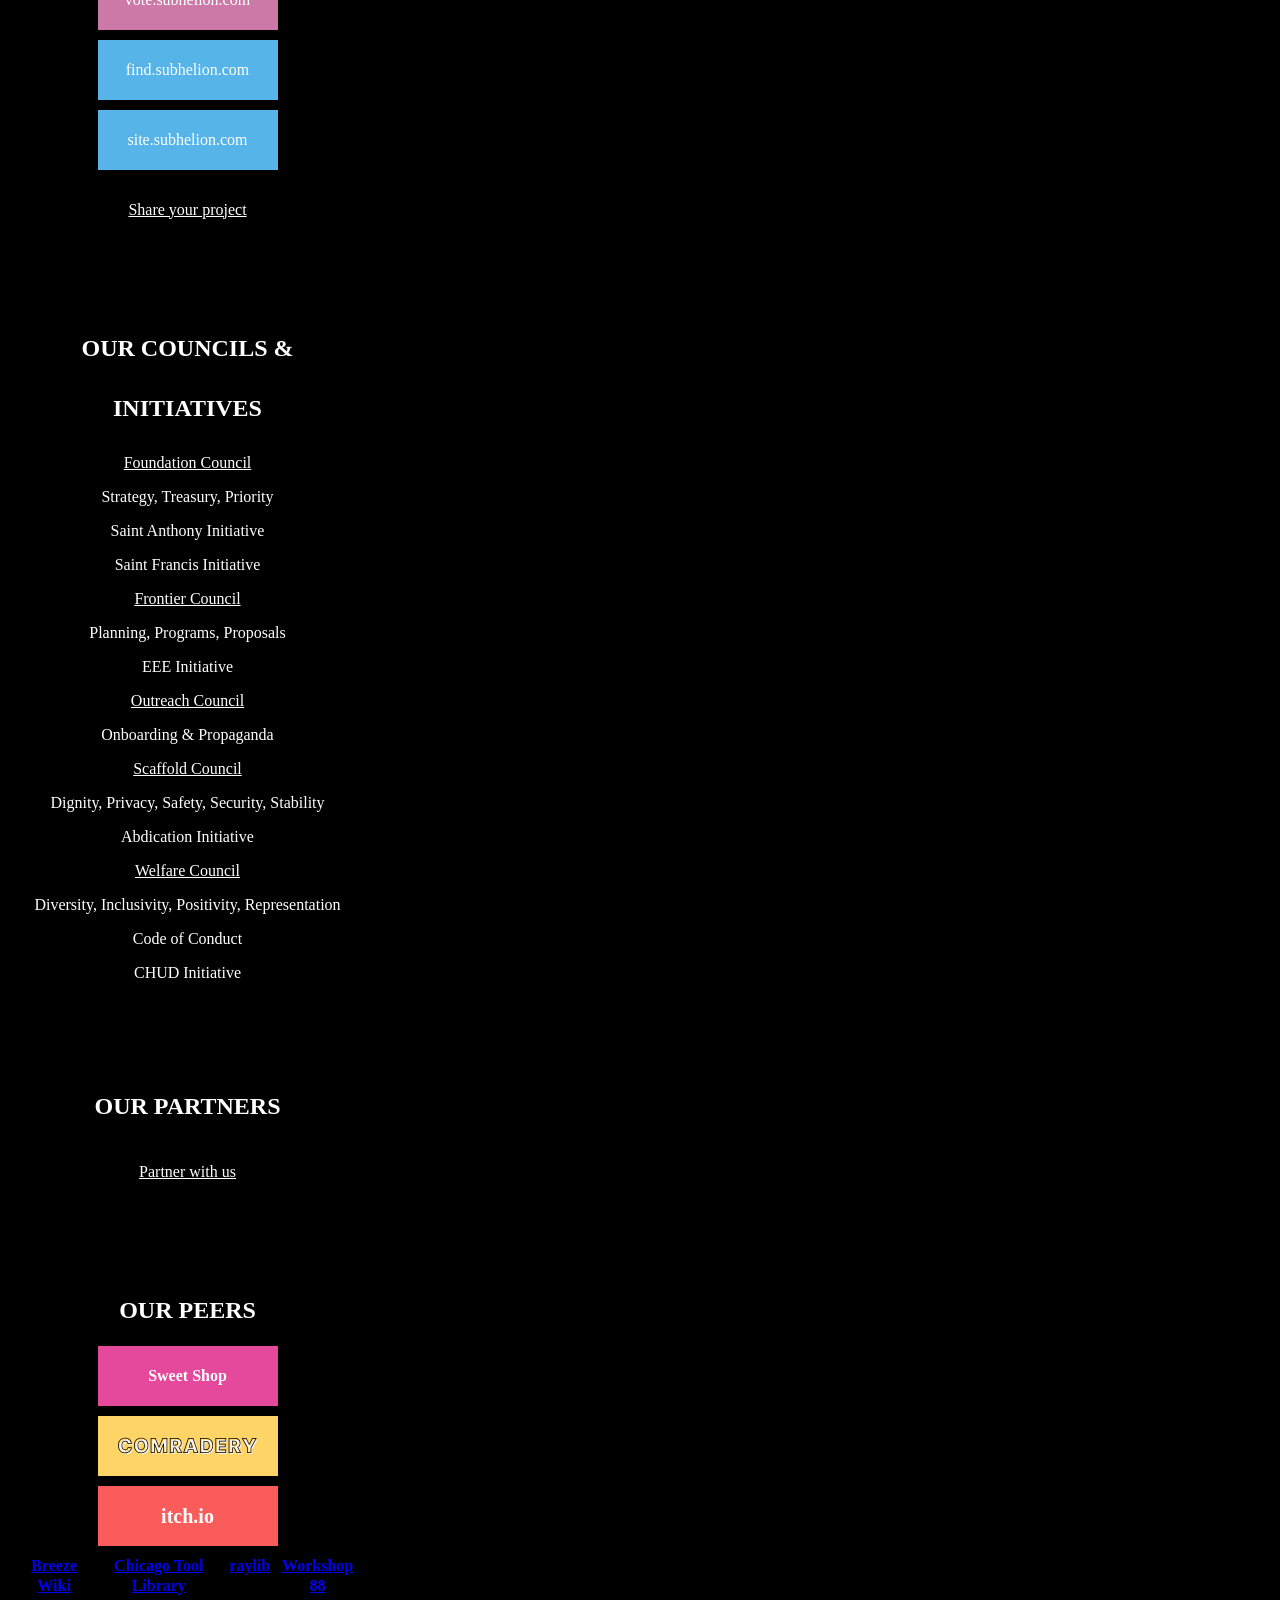
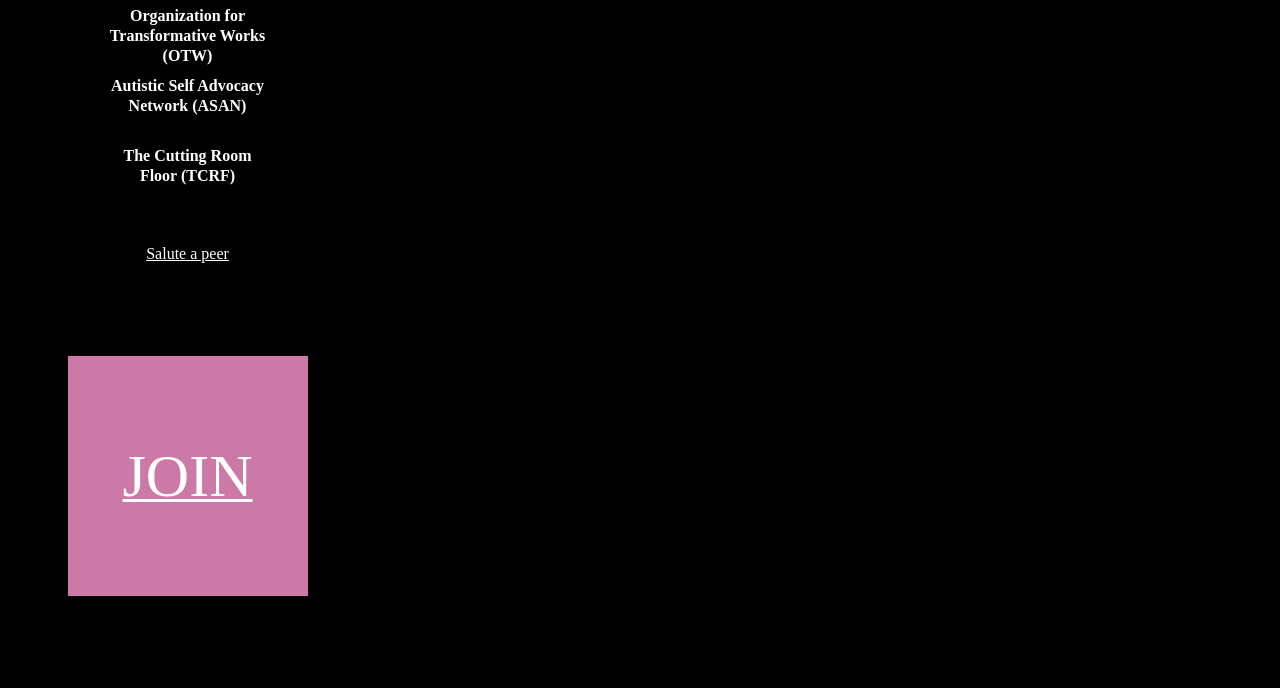
==== commit e264a958: "" ====
--- a/code/index.html
+++ b/code/index.html
@@ -4,8 +4,511 @@
 <meta charset=utf-8>
 <title>SUBHELION</title>
 <meta name=viewport content="width=device-width, initial-scale=1">
-<script src=/index.js></script>
-<link rel=stylesheet href=/style.css>
+<link rel=stylesheet type=text/css href=style.css>
+
+<style>
+
+*, *::before, *::after {
+	box-sizing: border-box;
+}
+
+html {
+	background: #000;
+	color: #FFF;
+
+	--ora:#E69F00;
+	--sky:#56B4E9;
+	--gre:#009E73;
+	--yel:#F0E442;
+	--blu:#0072B2;
+	--red:#D55E00;
+	--pur:#CC79A7;
+	--gry:#999999;
+	--bla:#000000;
+	--amb:#F5C710;
+
+	--color-per: var( --pur );
+	--color-pri: var( --ora );
+	--color-pub: var( --sky );
+
+	--color-comradery-0: #1C1C1C;
+	--color-comradery-1: #FFD467;
+	--color-comradery-2: #FDF5E8;
+
+	--color-sweetshop: #E4499C;
+
+	font-family: Verdana;
+
+	caret-color: transparent;
+}
+
+input {
+	caret-color: currentColor;
+}
+
+html {
+	width: 375px;
+}
+
+body {
+	user-select: all;
+	overflow-x: hide;
+}
+
+body > * {
+	user-select: none;
+}
+
+page {
+	display: none;
+}
+
+page:first-child {
+	display: block;
+}
+
+page[hide] {
+	display: none;
+}
+
+page[show] {
+	display: block;
+}
+
+h1, h2, h3, h4, h5, p {
+	user-select: text;
+}
+
+*[per] { color: var( --color-per ); }
+*[pri] { color: var( --color-pri ); }
+*[pub] { color: var( --color-pub ); }
+
+h1, h2, h3, h4 {
+	text-align: center;
+}
+
+div {
+	display: flex;
+	justify-content: center;
+	gap: 10px;
+}
+
+div > h3 {
+	flex: 1 1 0;
+}
+
+div > p {
+	flex: 1 1 0;
+	text-align: center;
+}
+
+section {
+	text-align: center;
+}
+
+main, side {
+	display: flex;
+	justify-content: center;
+
+	padding: 0 10px;
+	flex-wrap: wrap;
+}
+
+main {
+	font-size: 60px;
+	gap: 10px;
+}
+
+side {
+	width: auto;
+	gap: 6px;
+	font-size:18px;
+	margin: 10px 0;
+}
+
+section > a,
+main > a,
+side > a,
+div  > a {
+	height: 60px;
+	line-height: 60px;
+
+	text-decoration: none;
+	text-align: center;
+
+	background: var( --color );
+	color: #FFF;
+}
+
+a[pub] {
+	--color: var( --color-pub );
+	color: #FFF;
+}
+
+a[pri] {
+	--color: var( --color-pri );
+	color: #FFF;
+}
+
+a[per] {
+	--color: var( --color-per );
+	color: #FFF;
+}
+
+a:hover,
+a:active {
+	background: #FFF;
+	color: var( --color );
+}
+
+a:empty {
+	pointer-events: none;
+}
+
+main > a {
+	flex: 1 1 0;
+	max-width: 240px;
+	height: 240px;
+	line-height: 240px;
+}
+
+side > a {
+	flex: 1 1 0;
+	max-width: 60px;
+	height: 60px;
+	line-height: 60px;
+}
+
+section > a,
+div > a {
+	flex: 0 1 auto;
+	text-align: center;
+	padding: 0 10px;
+}
+
+div > a[tri] {
+	flex: 1 1 0;
+	max-width: 100px;
+}
+
+section > a:hover,
+section > a:active,
+div > a:hover,
+div > a:active {
+	color: #000;
+}
+
+a[home] {
+	color: #FFF;
+	user-select: all;
+}
+
+a[home],
+p > a {
+	background: none;
+	display: inline;
+	cursor: pointer;
+	text-decoration: underline;
+	white-space: nowrap;
+}
+
+a[home]:hover, a[home]:active,
+p > a:hover, p > a:active {
+	background: none;
+	color: #FFF;
+}
+
+div > h3,
+div > p {
+	max-width: 480px;
+}
+
+date {
+	font-size: 10px;
+}
+
+a[itch] {
+	background: #FA5C5C;
+	color: #FFF;
+	font-size: 20px;
+	font-weight: 600;
+}
+
+a[itch]:hover,
+a[itch]:active {
+	background: #FFF;
+	color: #FA5C5C;
+}
+
+a {
+	cursor: pointer;
+}
+
+a[comradery] {
+	padding: 0;
+	width: 206px;
+	max-width: 206px;
+}
+
+a[comradery]:hover  > svg,
+a[comradery]:active > svg {
+	background: var( --color-comradery-2 );
+}
+
+a[comradery]:hover  > svg path:first-child,
+a[comradery]:active > svg path:first-child {
+	fill: var( --color-comradery-1 );
+}
+
+a[sweetshop] {
+	background: var( --color-sweetshop );
+	color: #FFF;
+	font-weight: 600;
+}
+
+a[sweetshop]:hover,
+a[sweetshop]:active {
+	background: #FFF;
+	color: var( --color-sweetshop );
+}
+
+main a,
+side a,
+a[tri],
+a[href^=join] {
+	text-decoration: underline;
+}
+
+output {
+	display: block;
+	background: var( --red );
+	color: #FFF;
+	text-align: center;
+	line-height: 60px;
+}
+
+div + div {
+	margin-top: 10px;
+}
+
+div[pub] > a {
+	text-decoration: underline;
+}
+
+dci_palette {
+	--dci-color-0: #000000;
+	--dci-color-1: #FFFFFF;
+	--dci-color-2: #B90080;
+	--dci-color-3: #F7E75A;
+	--dci-color-4: #D15371;
+	--dci-color-5: #DB7E6B;
+}
+
+a[dci] {
+	background: #B90080;
+	color: #F7E75A;
+	font-weight: 600;
+	text-decoration: none;
+}
+
+a[dci]:hover,
+a[dci]:active {
+	background: #F7E75A;
+	color: #B90080;
+}
+
+div[app] > a {
+	width: 180px;
+}
+
+form {
+	justify-content: center;
+	text-align: center;
+	display: flex;
+	gap: 6px;
+}
+
+form > input {
+	height: 60px;
+	line-height: 60px;
+	padding: 0 10px;
+	font-size: 18px;
+}
+
+a:hover:not(:active),
+a:focus:not(:active),
+input:focus {
+	outline: 3px solid #FFF;
+}
+
+form > a {
+	color: #FFF;
+	background: var( --color-pub );
+	line-height: 60px;
+	width: 60px;
+	padding: 0 10px;
+}
+
+h2 > a[pub] {
+	background: var( --color-pub );
+}
+
+h2 > a[per] {
+	background: var( --color-per );
+}
+
+h2 > a[pub]:hover,
+h2 > a[pub]:active {
+	background: #FFF;
+	color: var( --color-pub );
+}
+
+h2 > a[per]:hover,
+h2 > a[per]:active {
+	background: #FFF;
+	color: var( --color-per );
+}
+
+h2 > a[pub],
+h2 > a[per] {
+	user-select: none;
+	padding: 0 10px;
+	line-height: 60px;
+}
+
+h2 {
+	line-height: 60px;
+	margin: 6px 0;
+}
+
+main > a {
+	text-decoration-thickness: 3px;
+	text-underline-offset: 3px;
+}
+
+a[pub][top] {
+	background: none;
+	color: var( --color-pub );
+}
+
+a[pub][top]:hover,
+a[pub][top]:active {
+	background: #FFF;
+}
+
+
+a[per][top] {
+	background: none;
+	color: var( --color-per );
+}
+
+a[per][top]:hover,
+a[per][top]:active {
+	background: #FFF;
+}
+
+input {
+	background: none;
+	border: 4px solid var( --color-pub );
+	color: var( --color-pub );
+}
+
+body {
+	margin: 20px;
+}
+
+html[pub] {
+	background: var( --color-pub );
+	color: #FFF;
+}
+
+body {
+	background: #000;
+}
+
+
+output + h2 {
+	display: flex;
+}
+
+a[top] {
+	margin: 0 6px;
+	flex: 1 1 0;
+}
+
+main > a[href] {
+	text-decoration-thickness: 3px;
+	text-underline-offset: 3px;
+}
+
+h3 {
+	margin: 12px 0;
+}
+
+div + h4 {
+	margin-top: 0;
+}
+
+p > a:hover,
+p > a:active {
+	color: #000;
+}
+
+img {
+	width: 60px;
+	height: 60px;
+	border: 2px solid var( --color-pri );
+	border-radius: 30px;
+}
+
+img[pub] {
+	border-color: var( --color-pub );
+}
+
+img[per] {
+	border-color: var( --color-per );
+}
+
+output + h2 {
+	flex-wrap: wrap;
+}
+
+output + h2 > span {
+	white-space: wrap;
+	line-height: 30px;
+}
+
+div[app] {
+	flex-wrap: wrap;
+}
+
+svg {
+	background: var(--color-comradery-1);
+	padding: 0 20px;
+	height: 60px;
+}
+
+a[peer] {
+	font-weight: 600;
+}
+
+a[comradery] {
+    width: 180px;
+}
+
+a[peer] {
+    width: 180px;
+    white-space: wrap;
+    line-height: 20px;
+    overflow: hidden;
+    min-width: 180px;
+}
+
+div[app] a[peer] {
+    line-height: 60px;
+}
+
+</style>
 
 <body>
 
@@ -352,36 +855,6 @@
 
 <h2>OUR PEERS</h2>
 
-<style>
-
-svg {
-	background: var(--color-comradery-1);
-	padding: 0 20px;
-	height: 60px;
-}
-
-a[peer] {
-	font-weight: 600;
-}
-
-a[comradery] {
-    width: 180px;
-}
-
-a[peer] {
-    width: 180px;
-    white-space: wrap;
-    line-height: 20px;
-    overflow: hidden;
-    min-width: 180px;
-}
-
-div[app] a[peer] {
-    line-height: 60px;
-}
-
-</style>
-
 <div app>
 <a peer 2026 sweetshop href=https://sweetshop.app               target=_blank> Sweet Shop </a>
 <a peer 2020 comradery href=https://comradery.co                target=_blank> <svg width=180 viewBox="0 0 206 24" xmlns=http://www.w3.org/2000/svg><path fill-rule=evenodd clip-rule=evenodd d="M16.5277 10.3501C16.2714 8.25091 14.7687 6.91509 12.4618 6.91509C9.401 6.91509 7.55653 9.23525 7.55653 13.2378C7.55653 17.401 9.44124 19.5605 12.4316 19.5605C14.653 19.5605 16.1708 18.3653 16.5277 16.3464L21.6491 16.3766C21.2721 20.0878 18.0857 24 12.3311 24C6.63682 24 2.38994 20.133 2.38994 13.2378C2.38994 6.3124 6.74234 2.4756 12.3311 2.4756C17.3972 2.4756 21.1364 5.33815 21.6491 10.3552H16.5277V10.3501ZM25.8959 13.2378C25.8959 20.133 30.2483 24 35.8974 24C41.5314 24 45.9089 20.1632 45.9089 13.2378C45.9089 6.3124 41.5263 2.4756 35.8974 2.4756C30.2483 2.4756 25.8959 6.3124 25.8959 13.2378ZM31.0675 13.2378C31.0675 9.1348 32.8768 6.91509 35.8974 6.91509C38.928 6.91509 40.7272 9.1348 40.7272 13.2378C40.7272 17.3408 38.928 19.5605 35.8974 19.5605C32.8819 19.5605 31.0675 17.3408 31.0675 13.2378ZM62.0469 15.7335L56.7247 2.76159H50.4472V23.7135H55.3824V10.7717H55.5586L60.5942 23.5778H63.7455L68.7816 10.842H68.9573V23.7135H73.893V2.76159H67.6155L62.2934 15.7335H62.0469ZM87.312 2.76159H78.6573V23.7135H83.7236V16.542H86.3221L90.1515 23.7135H95.6801L91.3275 15.7335C93.6295 14.6889 94.9614 12.6349 94.9614 9.73716C94.9614 5.43331 92.0214 2.76159 87.312 2.76159ZM89.7145 9.73716C89.7145 11.6807 88.4929 12.5495 86.2211 12.5495V12.5545H83.7236V6.84448H86.2211C88.4979 6.84448 89.7145 7.79367 89.7145 9.73716ZM98.4141 23.7135L105.49 2.76159H112.235L119.312 23.7135H113.863L112.482 19.3142H105.244L103.862 23.7135H98.4141ZM111.27 15.4673L108.938 8.03972H108.772L106.451 15.4673H111.27ZM123.157 2.76159V23.7135H130.906C137.294 23.7135 141.254 19.7762 141.254 13.2275C141.254 6.68879 137.294 2.76159 130.896 2.76159H123.157ZM136.184 13.2275C136.184 17.7573 134.248 19.3945 130.715 19.3945V19.3995H128.227V7.08051H130.645C134.248 7.08051 136.184 8.71773 136.184 13.2275ZM160.413 2.76159H145.798V23.7185H160.418V19.6055H150.864V15.2966H159.669V11.1735H150.864V6.87464H160.413V2.76159ZM173.832 2.76159H165.178V23.7135H170.243V16.542H172.842L176.672 23.7135H182.2L177.848 15.7335C180.15 14.6889 181.482 12.6349 181.482 9.73716C181.482 5.43331 178.541 2.76159 173.832 2.76159ZM176.234 9.73716C176.234 11.6807 175.013 12.5495 172.741 12.5495V12.5545H170.243V6.84448H172.741C175.018 6.84448 176.234 7.79367 176.234 9.73716ZM194.896 11.5301L190.463 2.76159H184.799L192.468 16.7178V23.7135H197.504V16.7178L205.173 2.76159H199.514L195.081 11.5301H194.896Z" fill=#FDF5E8></path><path fill-rule=evenodd clip-rule=evenodd d="M44.617 11.3096C44.617 4.38803 40.2905 0 34.0564 0C27.8117 0 23.5059 4.37927 23.5059 11.3096C23.5059 18.22 27.8223 22.6192 34.0564 22.6192C40.2905 22.6192 44.617 18.2311 44.617 11.3096ZM24.604 11.3096C24.604 4.9791 28.4231 1.0948 34.0564 1.0948C39.6799 1.0948 43.519 4.98853 43.519 11.3096C43.519 17.6306 39.6799 21.5244 34.0564 21.5244C28.4342 21.5244 24.604 17.6207 24.604 11.3096ZM34.0564 4.43947C37.4638 4.43947 39.4353 6.97993 39.4353 11.3096C39.4353 15.6392 37.4639 18.1797 34.0564 18.1797C30.6588 18.1797 28.6776 15.6324 28.6776 11.3096C28.6776 6.98453 30.6556 4.43947 34.0564 4.43947ZM29.7756 11.3096C29.7756 7.53692 31.3321 5.53427 34.0564 5.53427C36.7869 5.53427 38.3373 7.53208 38.3373 11.3096C38.3373 15.0871 36.7869 17.0849 34.0564 17.0849C31.3351 17.0849 29.7756 15.0799 29.7756 11.3096ZM0 11.3144C0 4.39391 4.29728 0.00481165 10.4902 0.00481165C15.9578 0.00481165 19.8239 3.18549 20.3543 8.37629L20.4159 8.97917H14.1377L14.1377 8.465L14.1228 8.35568C13.8581 6.63559 12.64 5.59346 10.7698 5.54115L10.6209 5.53908C7.88135 5.53908 6.26464 7.60925 6.26464 11.3144C6.26464 15.0967 7.85296 17.0897 10.5907 17.0897C12.5506 17.0897 13.8365 16.0797 14.1461 14.328L14.2265 13.8729L20.4152 13.9093L20.3543 14.5083C19.8948 19.033 16.0022 22.624 10.4902 22.624C4.2402 22.624 0 18.252 0 11.3144ZM19.1549 7.72573C18.4167 3.6352 15.2341 1.17383 10.6973 1.10126L10.4902 1.09961C4.9097 1.09961 1.09803 4.99273 1.09803 11.3144C1.09803 17.6554 4.85502 21.5292 10.4902 21.5292C15.1546 21.5292 18.4678 18.7151 19.1652 15.061L19.1765 14.9966L15.1253 14.973L15.0917 15.0943C14.5262 16.9904 12.9325 18.1294 10.7513 18.1826L10.5907 18.1845C7.18391 18.1845 5.16661 15.6532 5.16661 11.3144C5.16661 7.05609 7.20632 4.44428 10.6208 4.44428C12.9608 4.44428 14.6386 5.71462 15.1281 7.77842L15.1512 7.88421H19.1815L19.1549 7.72573ZM55.2522 0.285995H48.0573V22.3327H54.0907L54.0906 11.2923L58.3789 22.1971H62.2784L66.5669 11.3509L66.5675 22.3327H72.6011V0.285995H65.4061L60.329 12.6592L55.2522 0.285995ZM71.5025 1.38054V21.2375H67.6649L67.6655 8.36641H66.5671L61.5308 21.1023H59.1272L54.092 8.29612H52.9927L52.9925 21.2375H49.1549V1.38054H54.5144L59.8374 14.3527H60.8206L66.1431 1.38054H71.5025ZM93.6696 7.80899C93.6696 3.19474 90.4766 0.285995 85.4711 0.285995H76.2674V22.3327H82.4318V15.1608H84.1507L87.981 22.3327H94.7627L90.2393 14.0392L90.3525 13.9766L90.5114 13.8825C92.5534 12.6371 93.6696 10.529 93.6696 7.80899ZM77.3655 1.38054L85.4711 1.3808L85.6679 1.38242C89.9706 1.45403 92.5715 3.88204 92.5715 7.80899C92.5715 10.4438 91.4063 12.3327 89.2592 13.307L88.7227 13.5505L92.9152 21.2375H88.64L84.8104 14.0664H81.3338V21.2375H77.3655V1.38054ZM84.3753 4.37392C86.9601 4.37392 88.4171 5.56272 88.4171 7.81403C88.4171 9.86047 87.2135 10.9746 85.0146 11.1494L84.9243 11.1555V11.1787H81.3283V4.37392H84.3753ZM82.4263 5.46853L84.3753 5.46872L84.5286 5.47021C86.4435 5.50786 87.3191 6.26209 87.3191 7.81403C87.3191 9.37952 86.4235 10.079 84.3753 10.079H83.8263V10.0837H82.4263V5.46853ZM103.25 0.285995H110.784L118.23 22.3327H111.614L110.232 17.9328H103.801L102.42 22.3327H95.8042L103.25 0.285995ZM109.995 1.38054H104.039L97.332 21.2375H101.613L102.995 16.8386H111.039L112.421 21.2375H116.701L109.995 1.38054ZM107.501 5.56416H106.528L103.863 14.0865H110.176L107.501 5.56416ZM107.015 7.68276L105.355 12.9915H108.681L107.015 7.68276ZM139.962 11.2993C139.962 4.48604 135.784 0.285995 129.055 0.285995H120.766V22.3327H129.065L129.274 22.3313C135.872 22.2447 139.962 18.0506 139.962 11.2993ZM121.864 1.38054L129.055 1.3808L129.258 1.38217C135.257 1.4635 138.864 5.1577 138.864 11.2993C138.864 17.5197 135.176 21.2379 129.065 21.2379L121.864 21.2375V1.38054ZM128.799 4.60493C132.893 4.60493 134.886 6.68144 134.886 11.2993C134.886 15.6434 133.137 17.7511 129.58 17.9906L129.418 18.0002V18.0188H125.832V4.60493H128.799ZM126.931 5.69953L128.799 5.69973L128.965 5.70097C132.324 5.75121 133.788 7.34053 133.788 11.2993C133.788 15.3322 132.283 16.9189 128.869 16.9189H128.32V16.924H126.931V5.69953ZM159.121 0.285995H143.403V22.3377H159.121V17.1299L149.567 17.1298V13.9155L158.373 13.9157V8.69786L149.567 8.69764V5.49371L159.121 5.49383V0.285995ZM158.023 1.38054V4.39891L148.469 4.39903V9.79266L157.274 9.79244V12.8207L148.469 12.8209V18.2247L158.023 18.2246V21.2424H144.501V1.38054H158.023ZM180.19 7.80899C180.19 3.19474 176.997 0.285995 171.991 0.285995H162.783V22.3327H168.952V15.1608H170.671L174.501 22.3327H181.283L176.76 14.0392L176.873 13.9766L177.032 13.8825C179.074 12.6371 180.19 10.529 180.19 7.80899ZM163.881 1.38054L171.991 1.3808L172.188 1.38242C176.491 1.45403 179.092 3.88204 179.092 7.80899C179.092 10.4438 177.927 12.3327 175.78 13.307L175.243 13.5505L179.436 21.2375H175.16L171.331 14.0664H167.854V21.2375H163.881V1.38054ZM170.901 4.37392C173.485 4.37392 174.942 5.56272 174.942 7.81403C174.942 9.86047 173.739 10.9746 171.54 11.1494L171.45 11.1555V11.1787H167.854V4.37392H170.901ZM168.952 5.46853L170.901 5.46872L171.054 5.47021C172.969 5.50786 173.844 6.26209 173.844 7.81403C173.844 9.37952 172.949 10.079 170.901 10.079H170.352V10.0837H168.952V5.46853ZM188.96 0.285995H182.031L190.078 14.9287L190.078 22.3327H196.212L196.211 14.9303L204.254 0.285995H197.33L193.145 8.56517L188.96 0.285995ZM198.006 1.38054H202.401L195.114 14.6495L195.113 21.2375H191.176L191.176 14.6495L183.884 1.38054H188.283L192.716 10.1492H193.574L198.006 1.38054Z" fill=black></path></svg> </a>
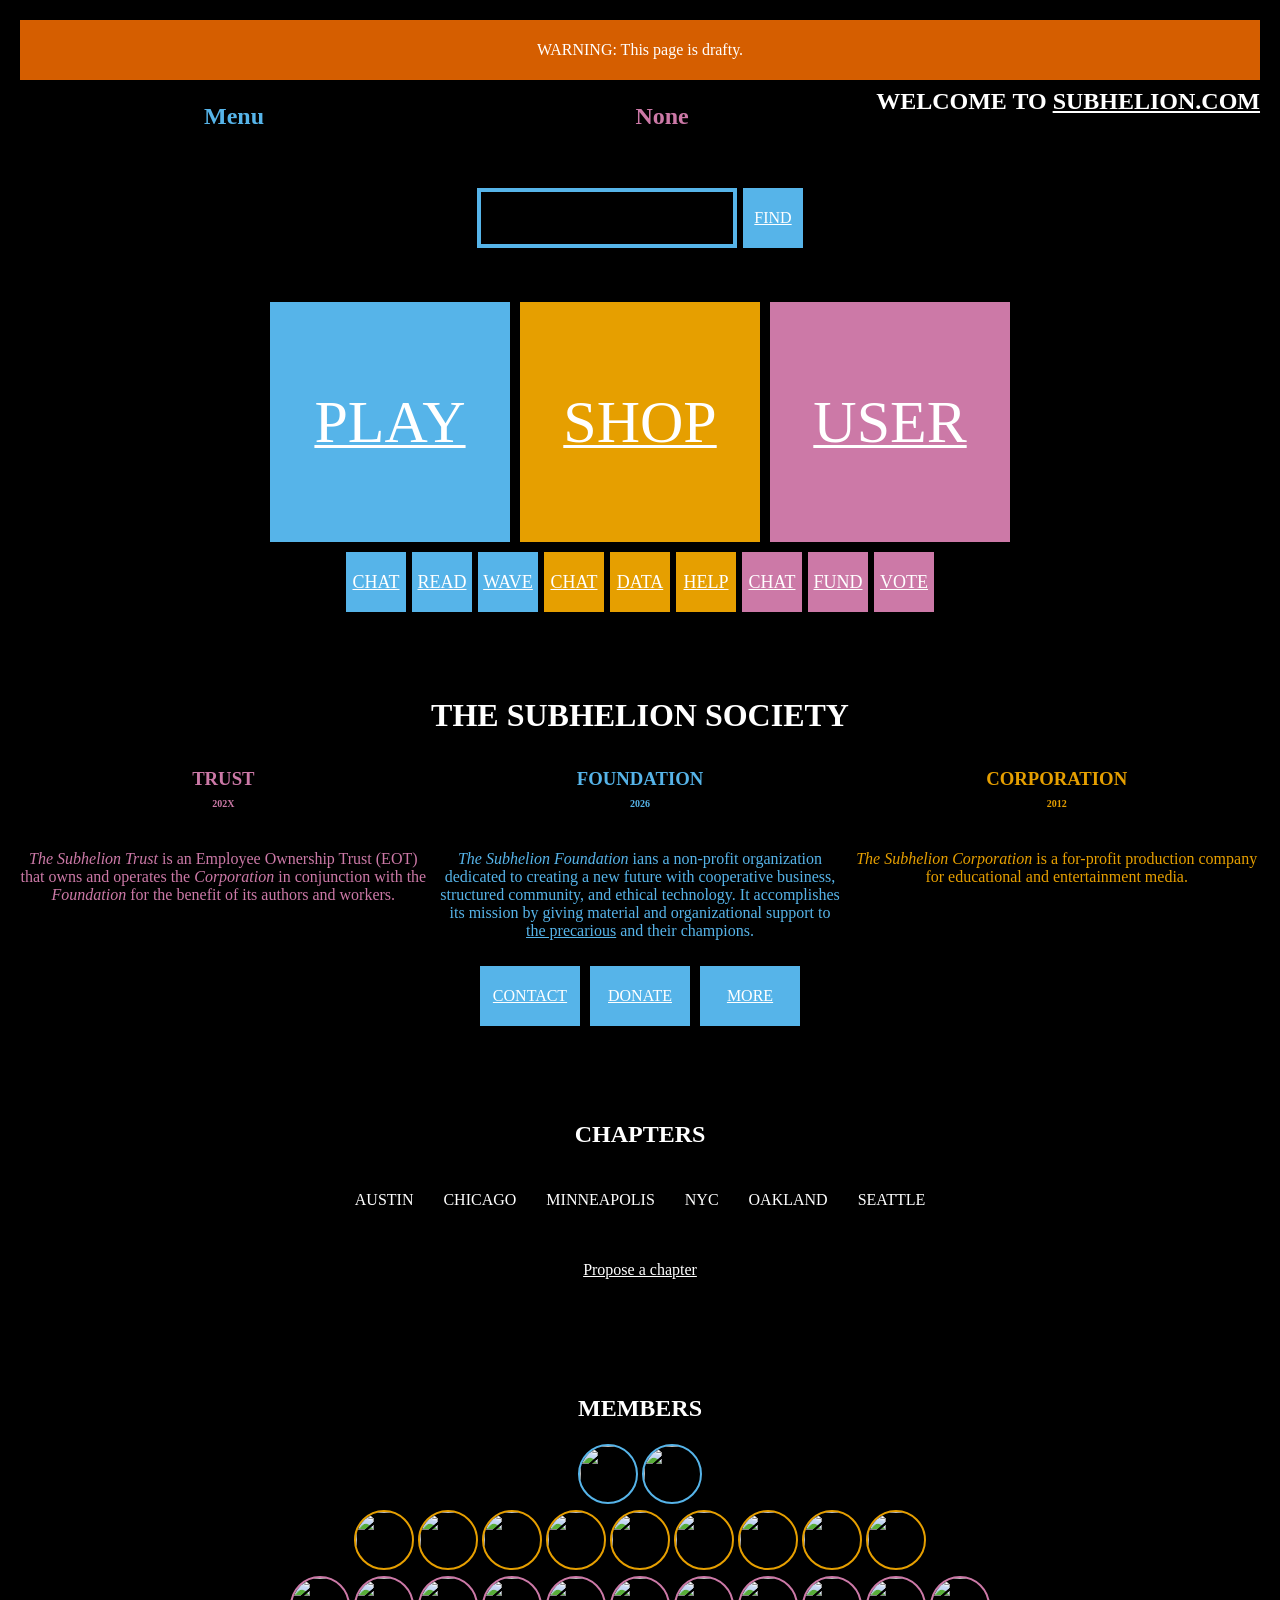
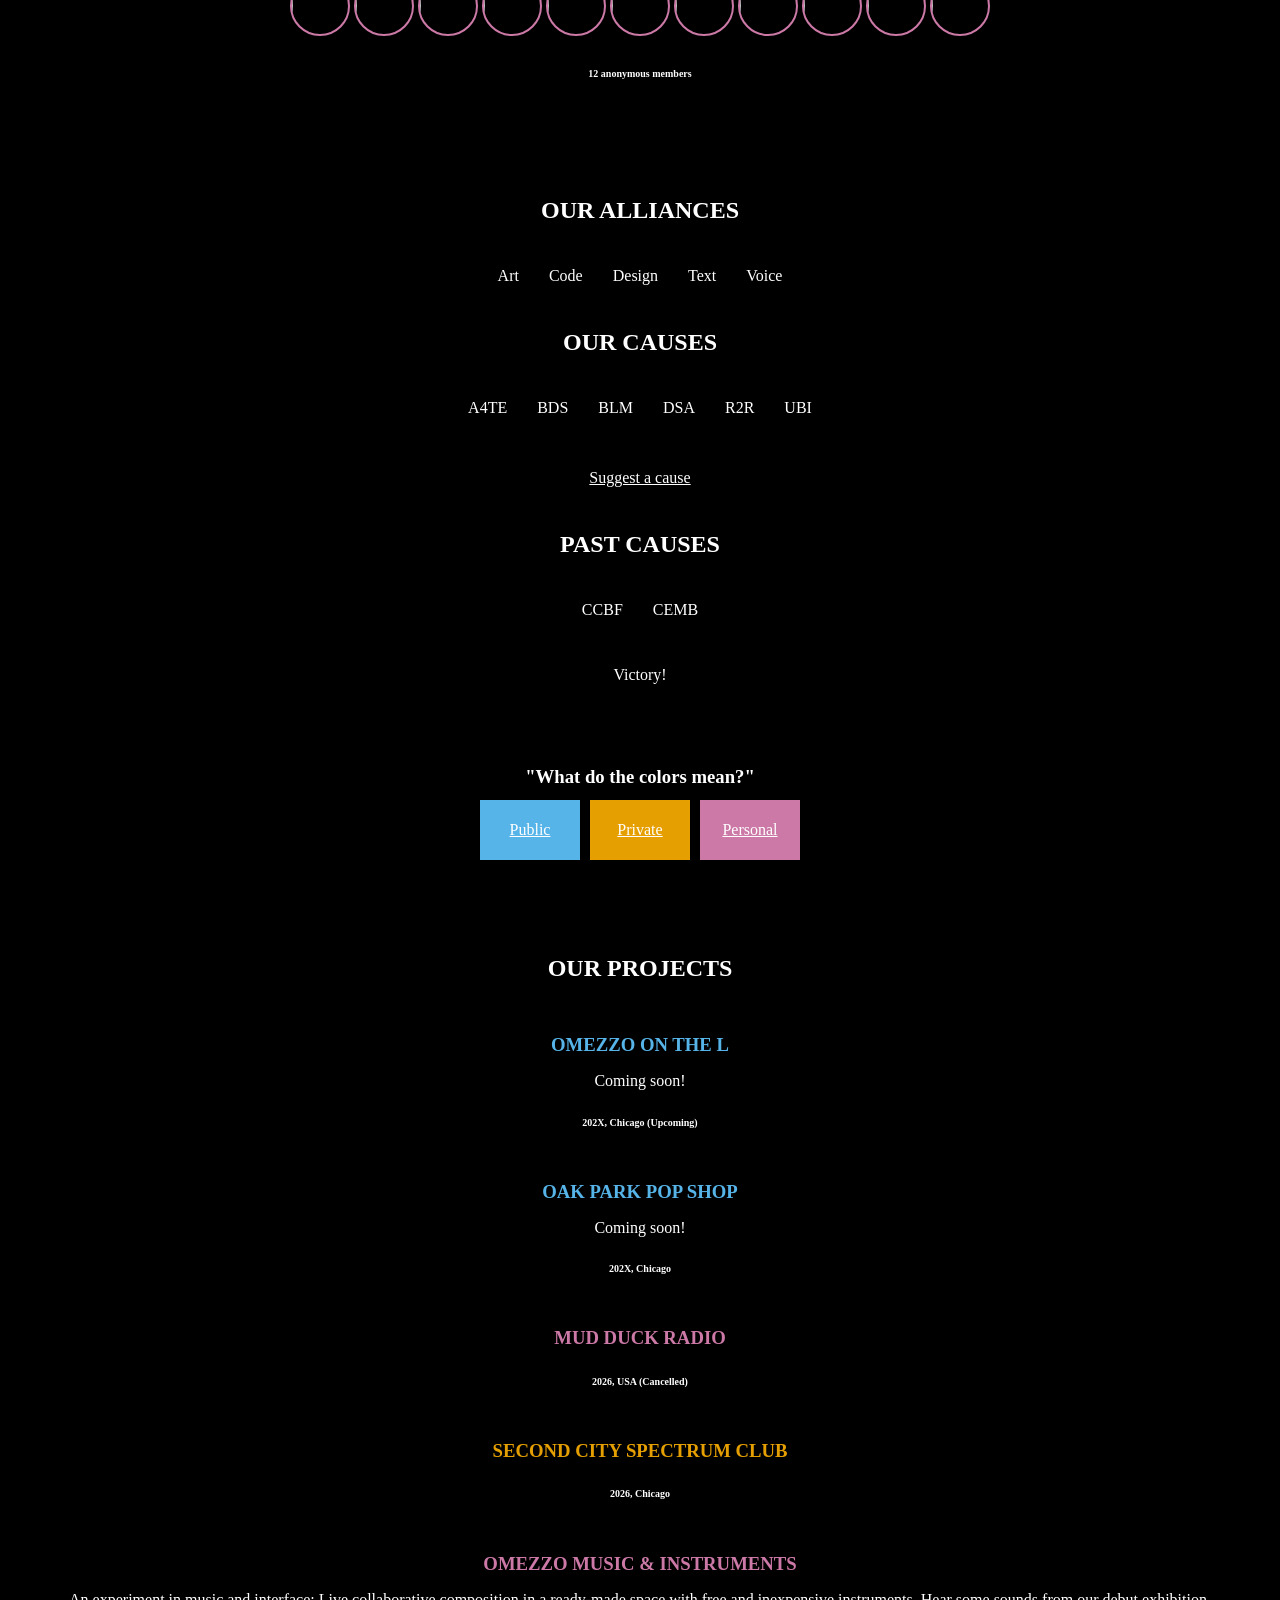
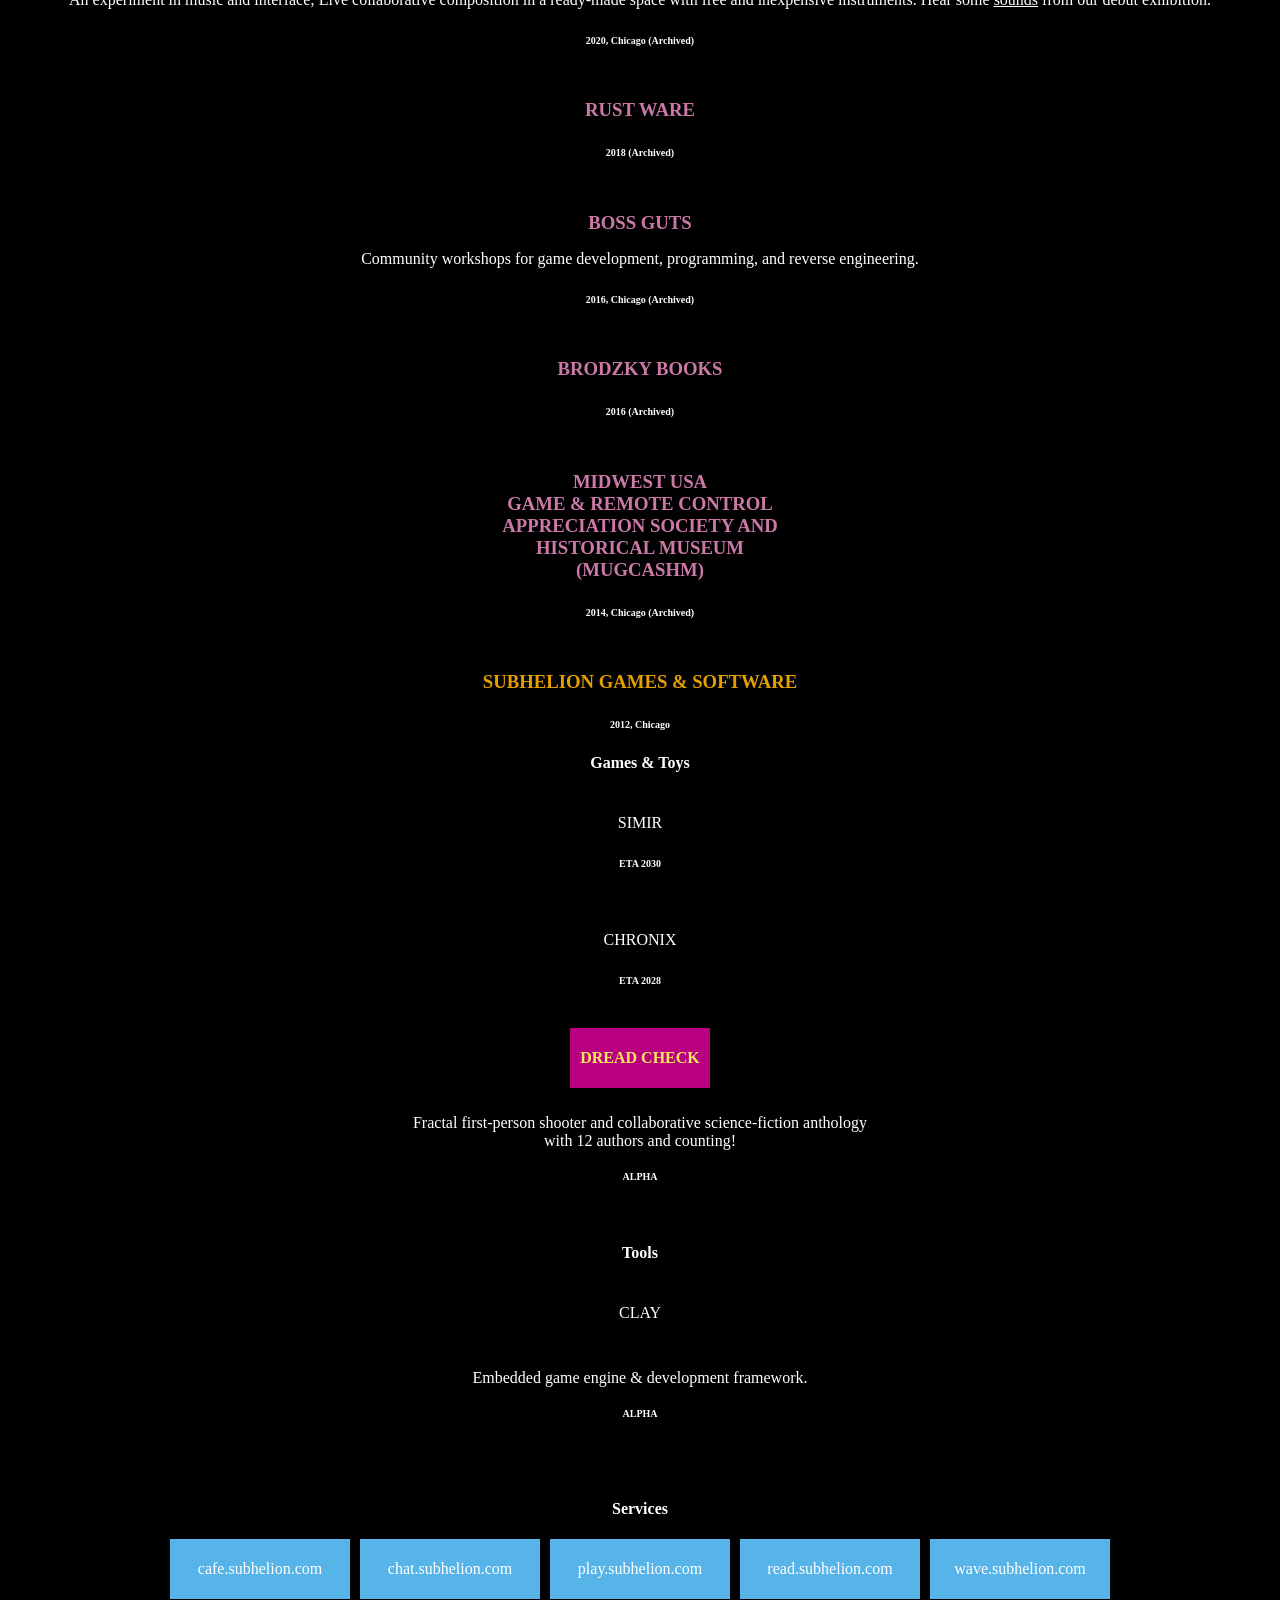
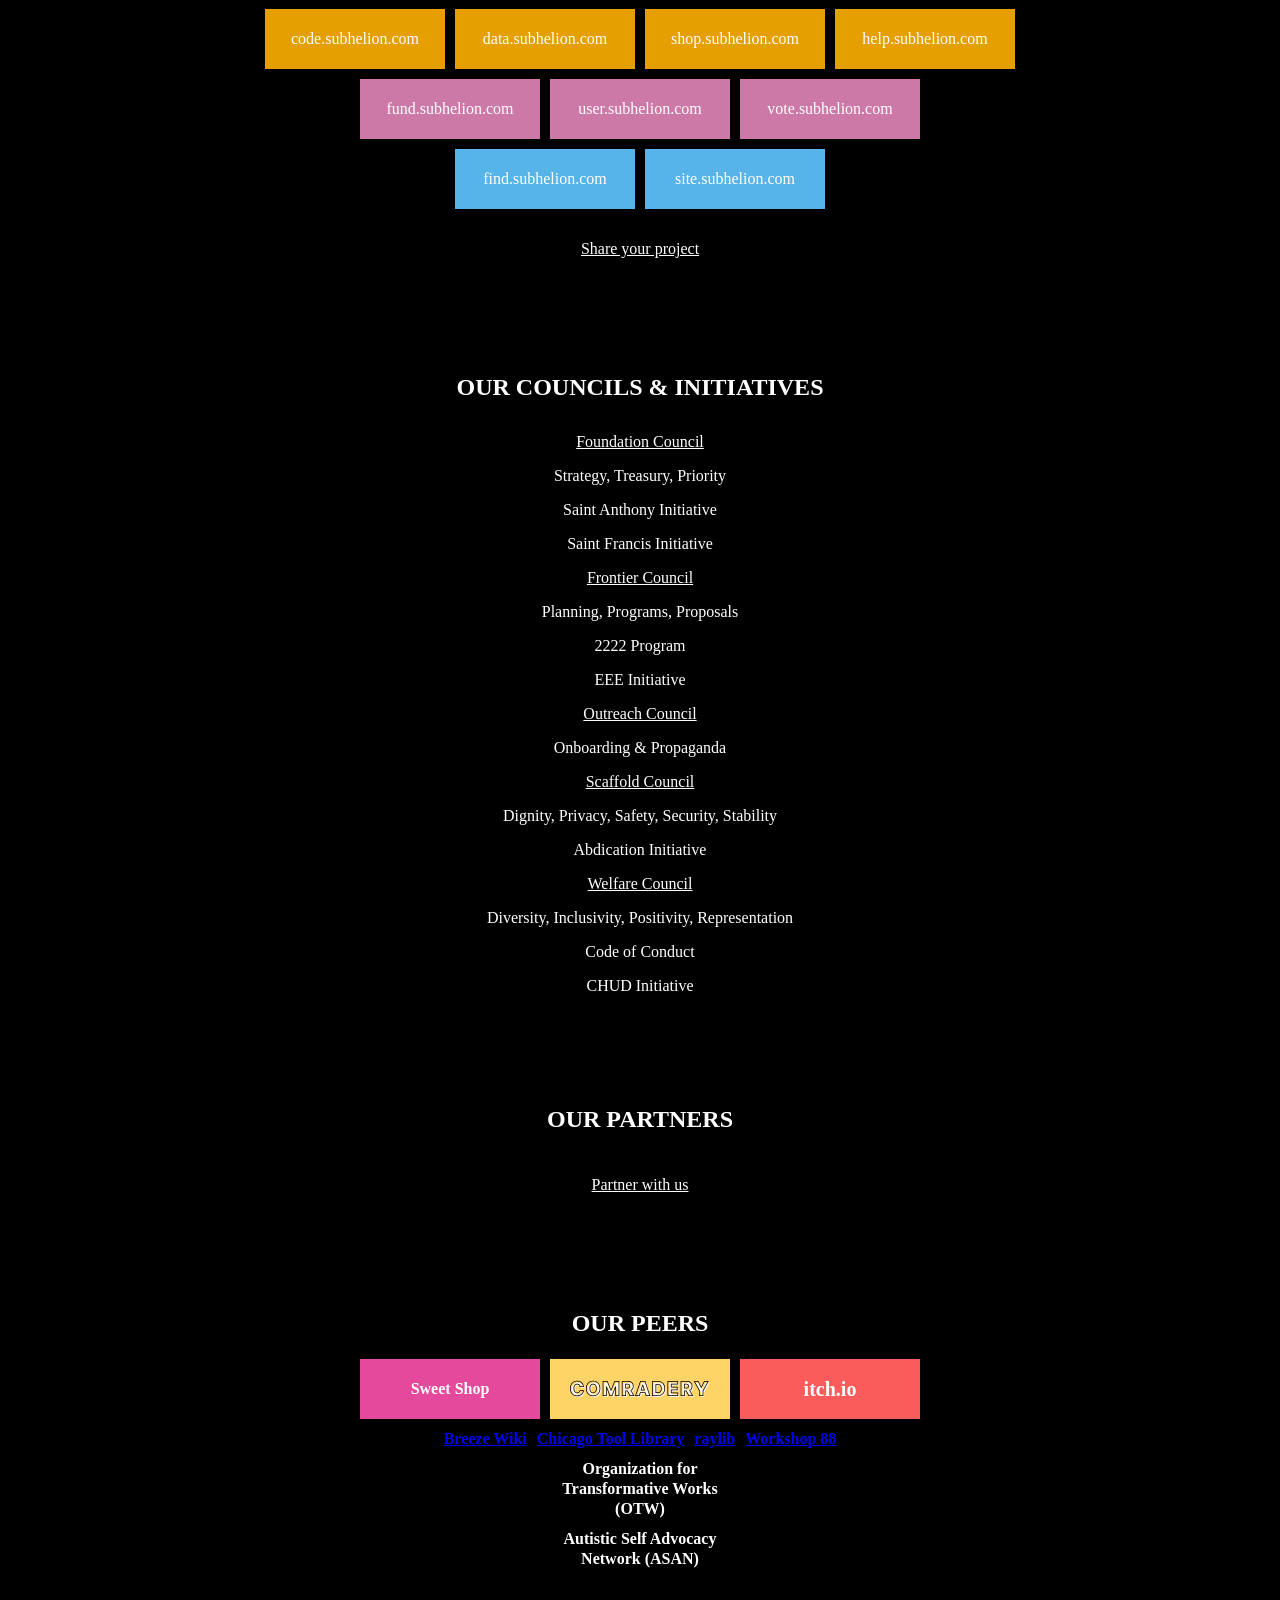
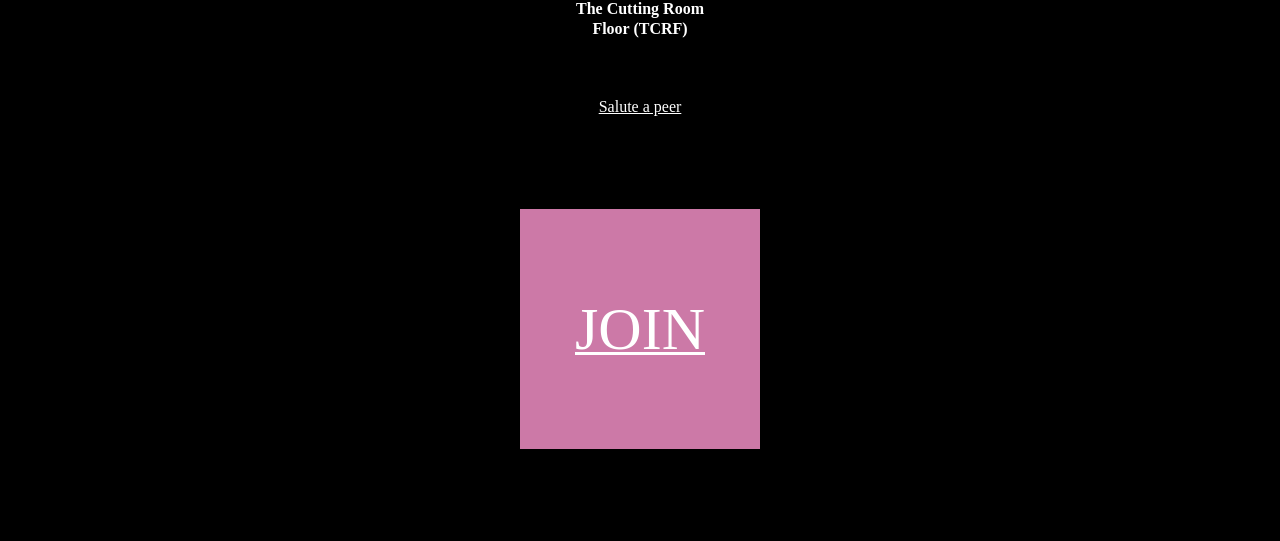
==== commit 7579fb6c: "" ====
--- a/code/index.html
+++ b/code/index.html
@@ -44,10 +44,6 @@
 
 input {
 	caret-color: currentColor;
-}
-
-html {
-	width: 375px;
 }
 
 body {
@@ -597,34 +593,34 @@
 <h2>MEMBERS</h2>
 
 <section>
-<img pub src=../void/image/user/admin.png>
-<img pub src=../void/image/user/guest.png>
-</section>
-
-<section>
-<img src=../void/image/user/belimoth.jpg>
-<img src=../void/image/user/capntastic.jpg>
-<img src=../void/image/user/josiah.jpg>
-<img src=../void/image/user/scutanddestroy.jpg>
-<img src=../void/image/user/sgtdogwater.jpg>
-<img src=../void/image/user/shrugseph.jpg>
-<img src=../void/image/user/tegiminis.jpg>
-<img src=../void/image/user/turnipjuice.jpg>
-<img src=../void/image/user/voidshaper.jpg>
-</section>
-
-<section>
-<img per src=../void/image/user/admin.png>
-<img per src=../void/image/user/admin.png>
-<img per src=../void/image/user/admin.png>
-<img per src=../void/image/user/admin.png>
-<img per src=../void/image/user/admin.png>
-<img per src=../void/image/user/admin.png>
-<img per src=../void/image/user/admin.png>
-<img per src=../void/image/user/admin.png>
-<img per src=../void/image/user/admin.png>
-<img per src=../void/image/user/admin.png>
-<img per src=../void/image/user/admin.png>
+<img pub src=data/image/user/admin.png>
+<img pub src=data/image/user/guest.png>
+</section>
+
+<section>
+<img src=data/image/user/belimoth.jpg>
+<img src=data/image/user/capntastic.jpg>
+<img src=data/image/user/josiah.jpg>
+<img src=data/image/user/scutanddestroy.jpg>
+<img src=data/image/user/sgtdogwater.jpg>
+<img src=data/image/user/shrugseph.jpg>
+<img src=data/image/user/tegiminis.jpg>
+<img src=data/image/user/turnipjuice.jpg>
+<img src=data/image/user/voidshaper.jpg>
+</section>
+
+<section>
+<img per src=data/image/user/admin.png>
+<img per src=data/image/user/admin.png>
+<img per src=data/image/user/admin.png>
+<img per src=data/image/user/admin.png>
+<img per src=data/image/user/admin.png>
+<img per src=data/image/user/admin.png>
+<img per src=data/image/user/admin.png>
+<img per src=data/image/user/admin.png>
+<img per src=data/image/user/admin.png>
+<img per src=data/image/user/admin.png>
+<img per src=data/image/user/admin.png>
 <h4><date>12 anonymous members</date></h4>
 </section>
 
@@ -699,7 +695,15 @@
 <br>
 
 <section>
-<h3 per>MUD DUCK RADIO SHOW</h3>
+<h3 pub>OAK PARK POP SHOP</h3>
+<p>Coming soon!</p>
+<h4><date>202X, Chicago</date></h4>
+</section>
+
+<br>
+
+<section>
+<h3 per>MUD DUCK RADIO</h3>
 <h4><date>2026, USA (Cancelled)</date></h4>
 </section>
 
@@ -714,7 +718,7 @@
 
 <section>
 <h3 per>OMEZZO MUSIC & INSTRUMENTS</h3>
-<p>An experiment in music and interface; Live collaborative composition in a ready-made space made with free and inexpensive instruments. Hear some <a =https://soundcloud.com/omezzo target=_blank>sounds</a> from our debut exhibition.</p>
+<p>An experiment in music and interface; Live collaborative composition in a ready-made space with free and inexpensive instruments. Hear some <a =https://soundcloud.com/omezzo target=_blank>sounds</a> from our debut exhibition.</p>
 <h4><date>2020, Chicago (Archived)</date></h4>
 </section>
 
@@ -826,6 +830,7 @@
 <section><p> Saint Francis Initiative <p></section>
 <section><p> <a>Frontier Council</a> <p></section>
 <section><p> Planning, Programs, Proposals </p></section>
+<section><p> 2222 Program <p></section>
 <section><p> EEE Initiative <p></section>
 <section><p> <a>Outreach Council</a> <p></section>
 <section><p> Onboarding & Propaganda </p></section>
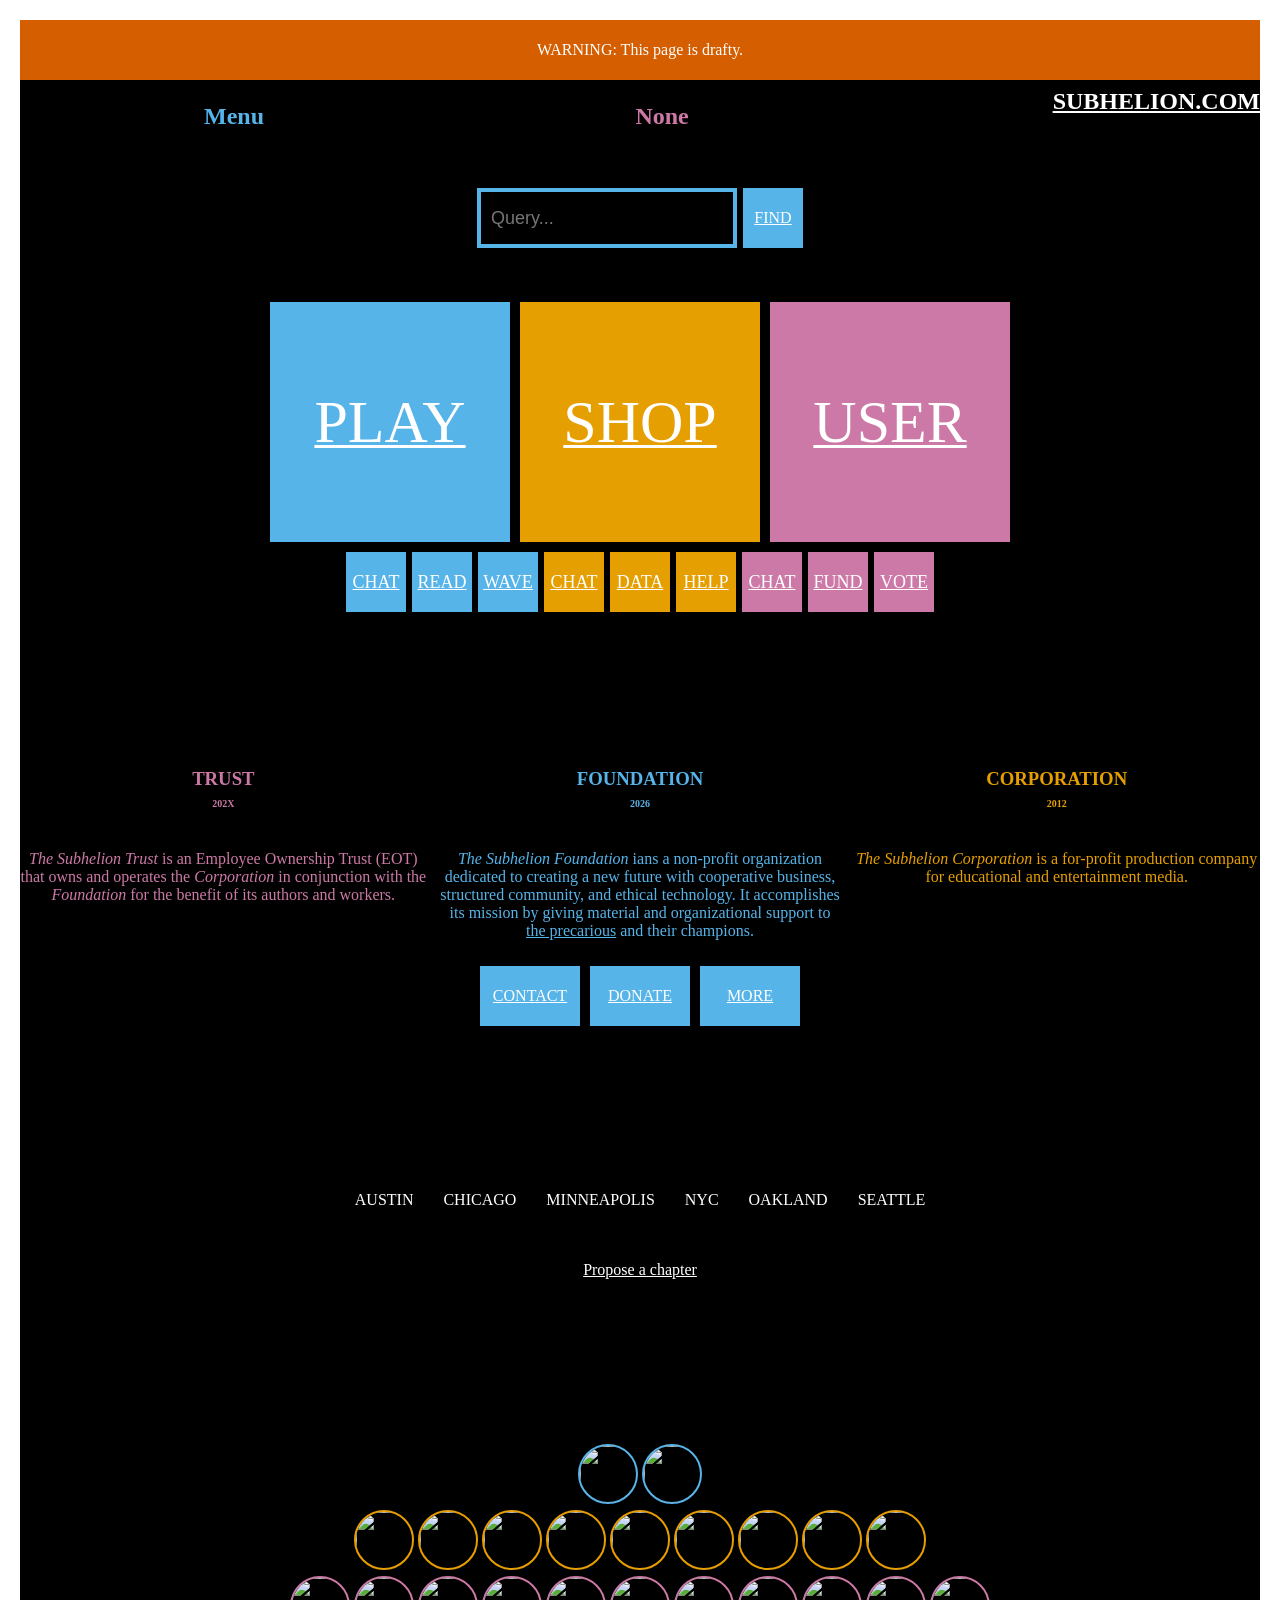
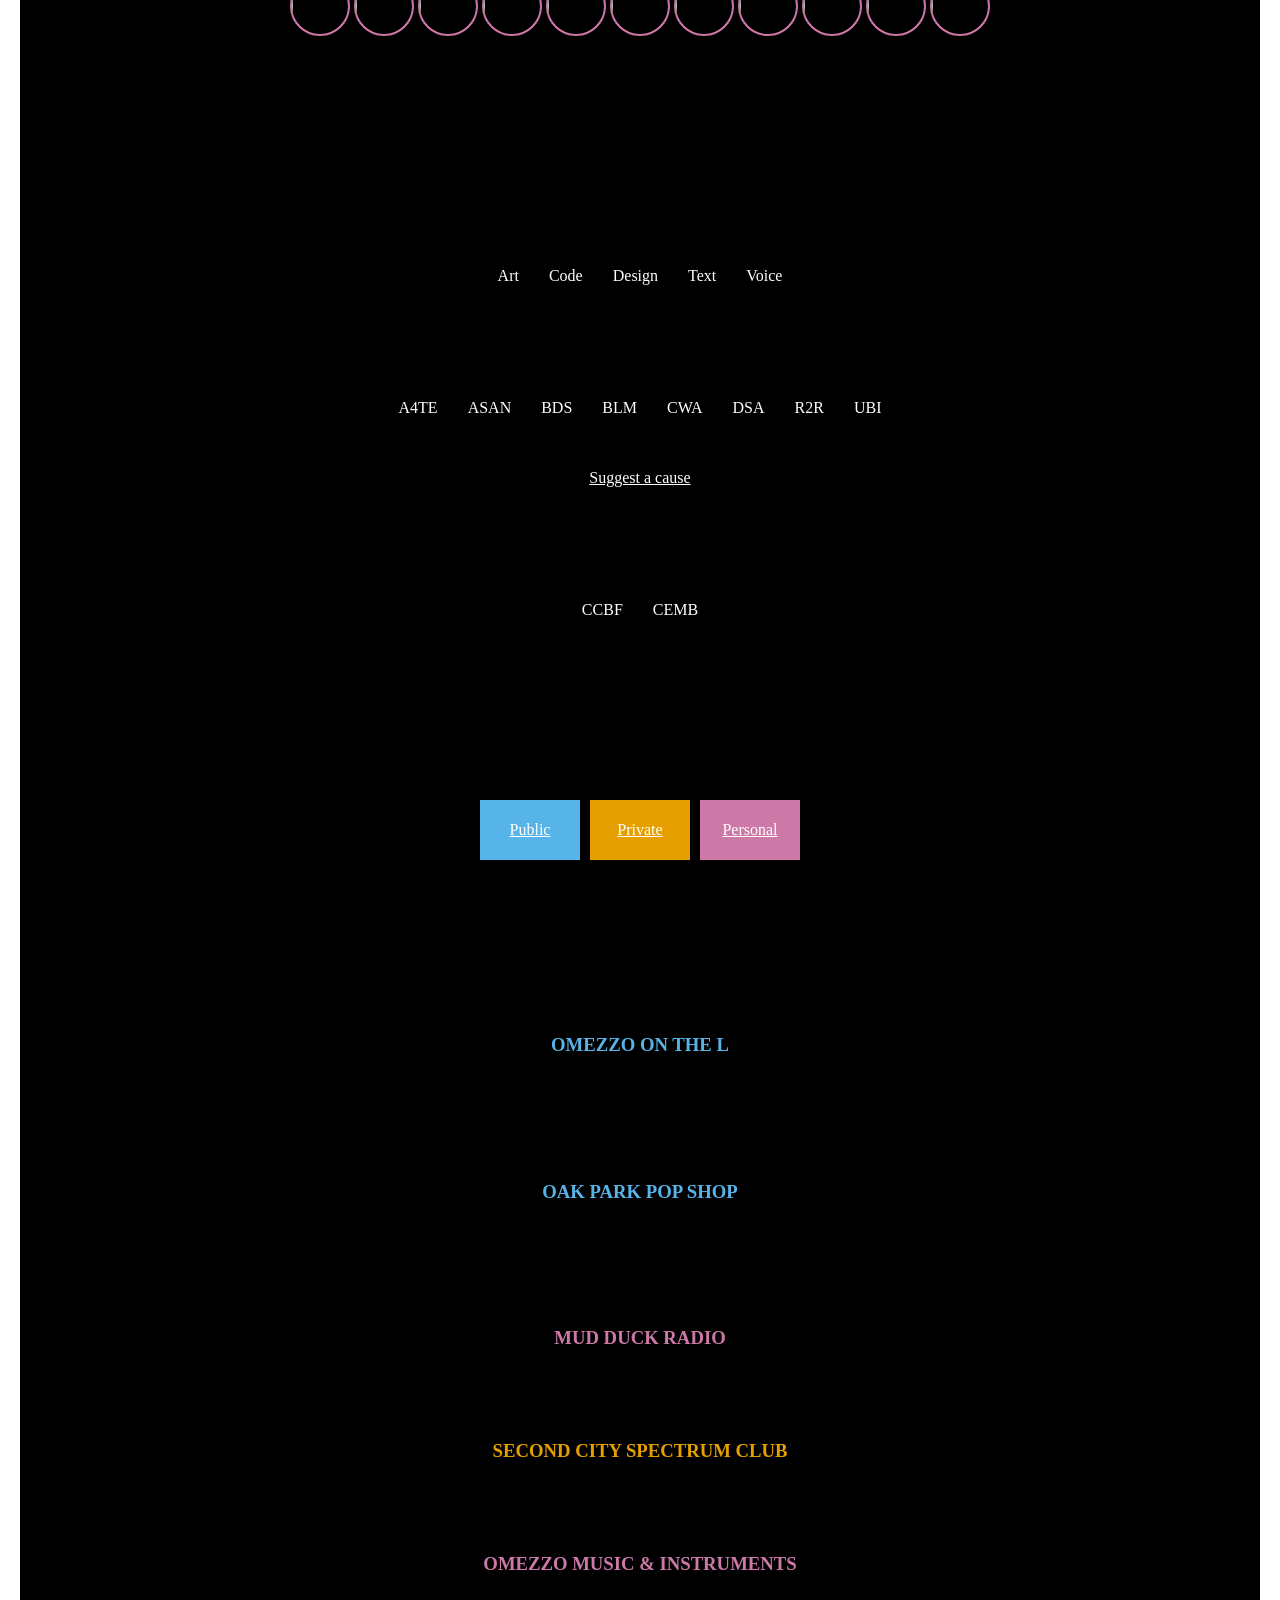
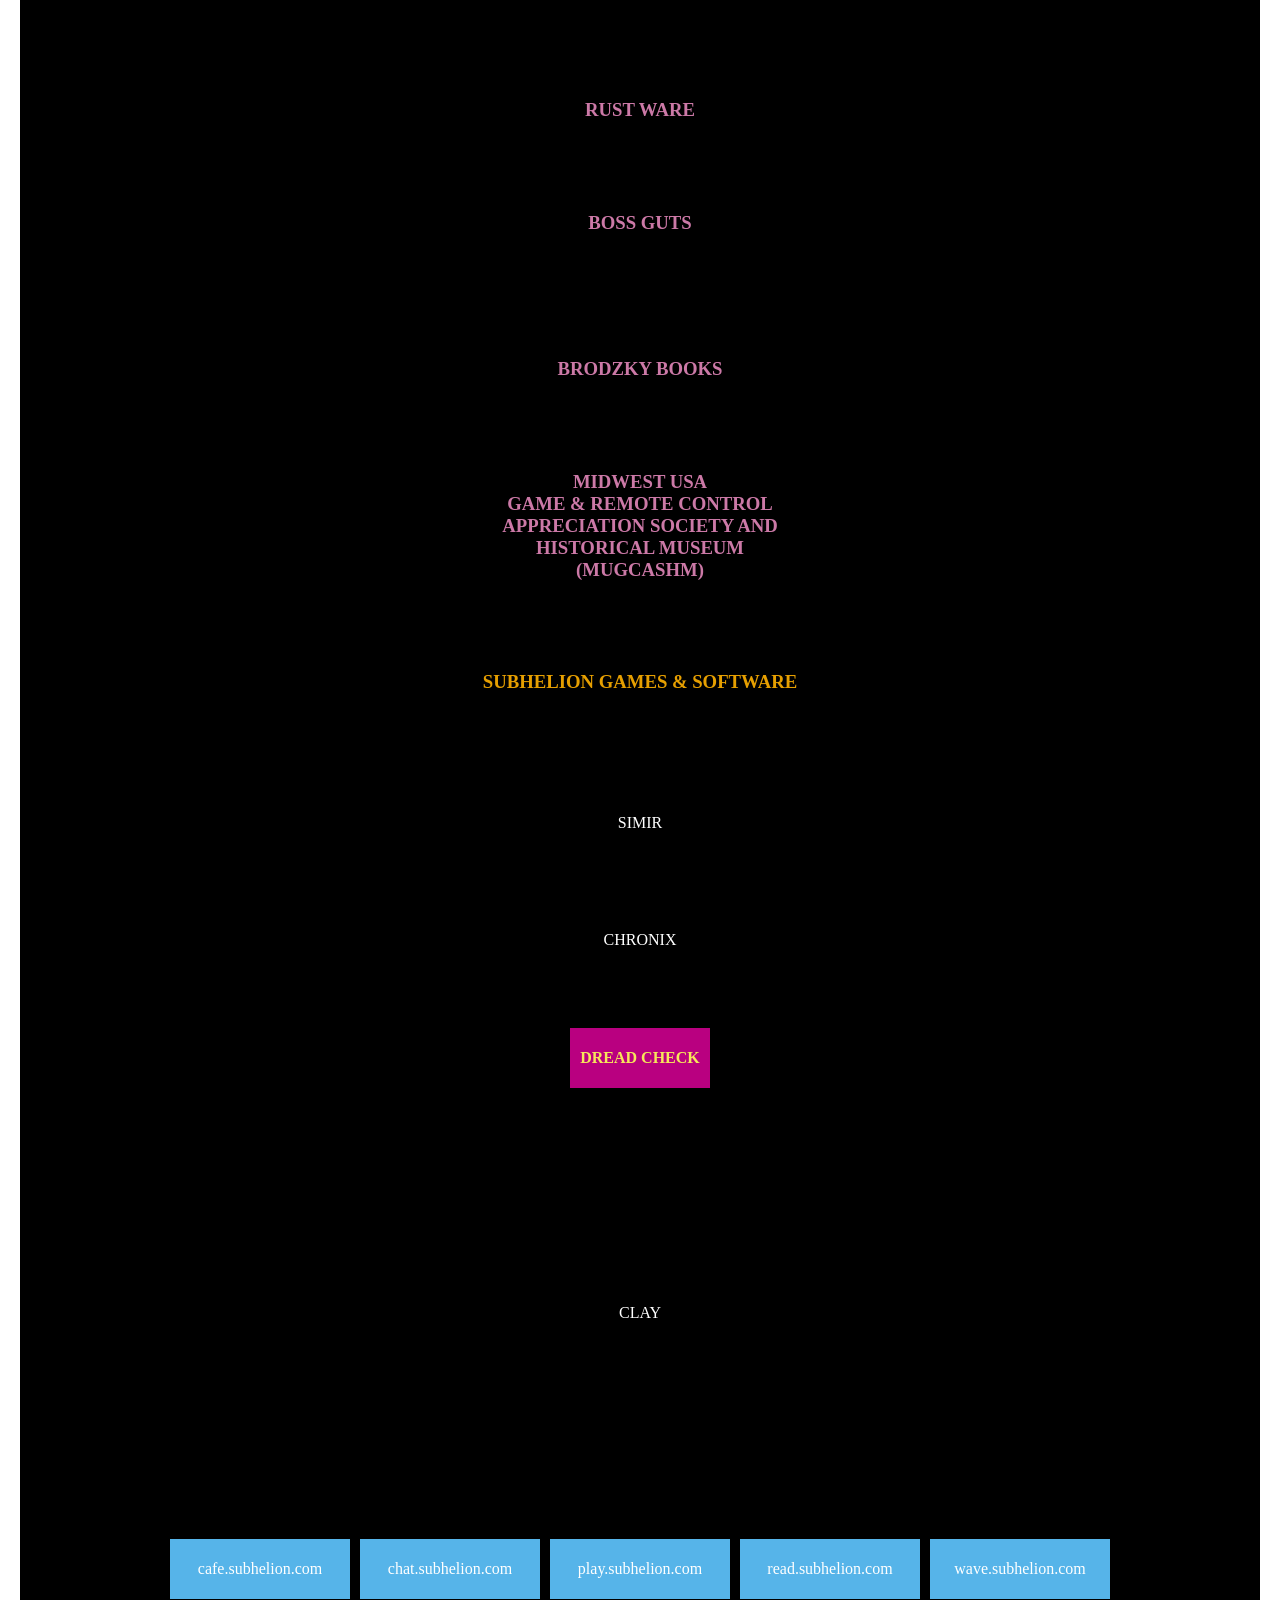
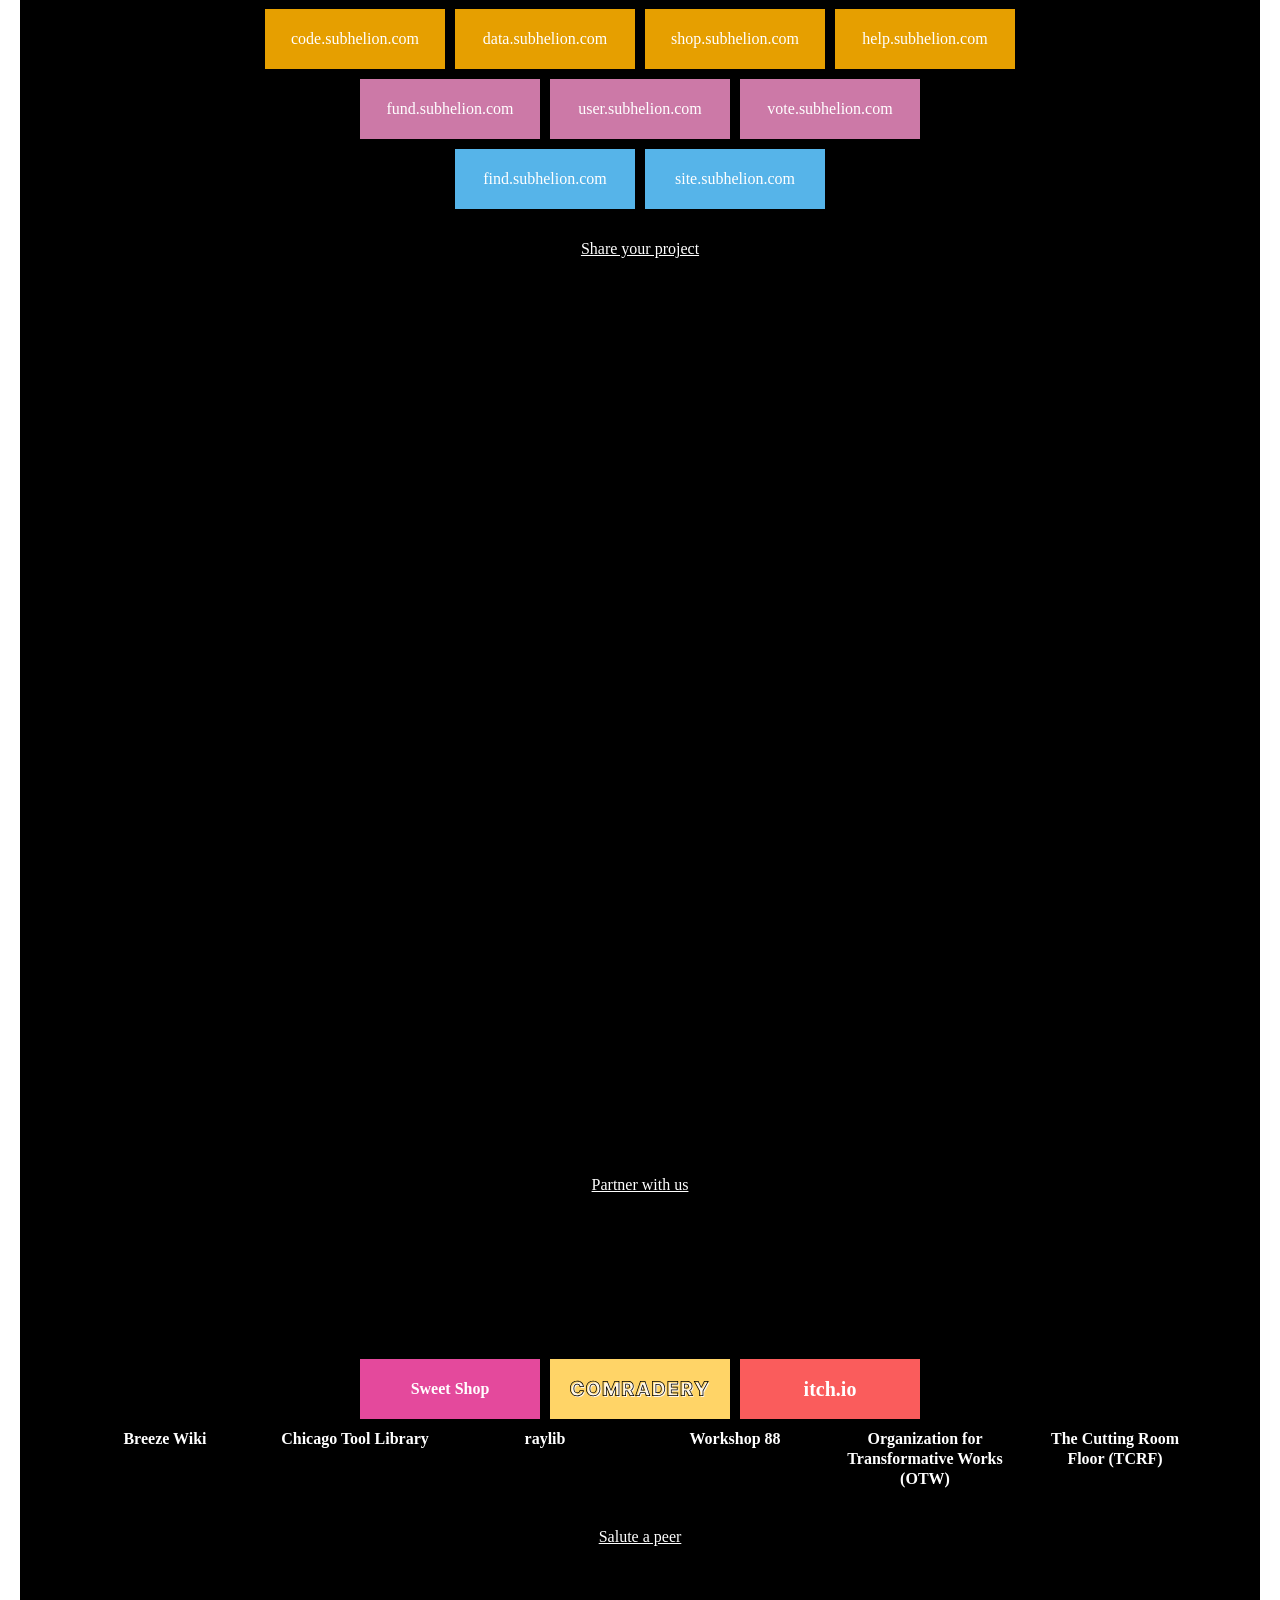
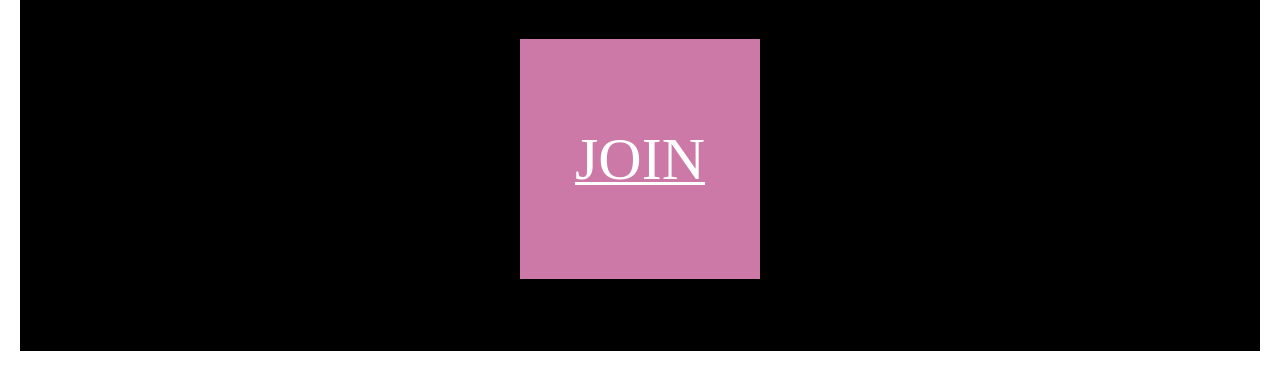
==== commit e0fabd12: "" ====
--- a/code/index.html
+++ b/code/index.html
@@ -10,11 +10,13 @@
 
 *, *::before, *::after {
 	box-sizing: border-box;
+	/* margin: 0;  */
+	/* padding: 0; */
 }
 
 html {
-	background: #000;
-	color: #FFF;
+	--bg: light-dark( #FFF, #000 );
+	--fg: light-dark( #000, #FFF );
 
 	--ora:#E69F00;
 	--sky:#56B4E9;
@@ -27,15 +29,26 @@
 	--bla:#000000;
 	--amb:#F5C710;
 
-	--color-per: var( --pur );
-	--color-pri: var( --ora );
-	--color-pub: var( --sky );
-
-	--color-comradery-0: #1C1C1C;
-	--color-comradery-1: #FFD467;
-	--color-comradery-2: #FDF5E8;
-
-	--color-sweetshop: #E4499C;
+	--per: var( --pur );
+	--pri: var( --ora );
+	--pub: var( --sky );
+
+	--coco-0: #1C1C1C;
+	--coco-1: #FFD467;
+	--coco-2: #FDF5E8;
+
+	--swsh: #E4499C;
+}
+
+html {
+	touch-action: manipulation;
+}
+
+html {
+	width: 100%;
+
+	background: var( --bg );
+	color:      var( --fg );
 
 	font-family: Verdana;
 
@@ -75,9 +88,9 @@
 	user-select: text;
 }
 
-*[per] { color: var( --color-per ); }
-*[pri] { color: var( --color-pri ); }
-*[pub] { color: var( --color-pub ); }
+*[per] { color: var( --per ); }
+*[pri] { color: var( --pri ); }
+*[pub] { color: var( --pub ); }
 
 h1, h2, h3, h4 {
 	text-align: center;
@@ -119,7 +132,6 @@
 	width: auto;
 	gap: 6px;
 	font-size:18px;
-	margin: 10px 0;
 }
 
 section > a,
@@ -137,17 +149,17 @@
 }
 
 a[pub] {
-	--color: var( --color-pub );
+	--color: var( --pub );
 	color: #FFF;
 }
 
 a[pri] {
-	--color: var( --color-pri );
+	--color: var( --pri );
 	color: #FFF;
 }
 
 a[per] {
-	--color: var( --color-per );
+	--color: var( --per );
 	color: #FFF;
 }
 
@@ -191,7 +203,7 @@
 section > a:active,
 div > a:hover,
 div > a:active {
-	color: #000;
+	color: var( --bg );
 }
 
 a[home] {
@@ -248,12 +260,12 @@
 
 a[comradery]:hover  > svg,
 a[comradery]:active > svg {
-	background: var( --color-comradery-2 );
+	background: var( --coco-2 );
 }
 
 a[comradery]:hover  > svg path:first-child,
 a[comradery]:active > svg path:first-child {
-	fill: var( --color-comradery-1 );
+	fill: var( --coco-1 );
 }
 
 a[sweetshop] {
@@ -292,12 +304,12 @@
 }
 
 dci_palette {
-	--dci-color-0: #000000;
-	--dci-color-1: #FFFFFF;
-	--dci-color-2: #B90080;
-	--dci-color-3: #F7E75A;
-	--dci-color-4: #D15371;
-	--dci-color-5: #DB7E6B;
+	--dci-0: #000000;
+	--dci-1: #FFFFFF;
+	--dci-2: #B90080;
+	--dci-3: #F7E75A;
+	--dci-4: #D15371;
+	--dci-5: #DB7E6B;
 }
 
 a[dci] {
@@ -418,11 +430,6 @@
 	color: #FFF;
 }
 
-body {
-	background: #000;
-}
-
-
 output + h2 {
 	display: flex;
 }
@@ -447,7 +454,7 @@
 
 p > a:hover,
 p > a:active {
-	color: #000;
+	color: var( --bg );
 }
 
 img {
@@ -517,7 +524,7 @@
 <br>
 <br>
 
-<form><input palceholder=Query...></input><a href=find>FIND</a></form>
+<form><input placeholder=Query...></input><a href=find>FIND</a></form>
 
 <br>
 <br>
@@ -642,12 +649,14 @@
 <h2>OUR CAUSES</h2>
 
 <div>
-<a a4te href=https://transequality.org                            target=_blank>A4TE</a>
-<a bds  href=https://bdsmovement.net                              target=_blank>BDS</a>
-<a blm  href=https://blacklivesmatter.com                         target=_blank>BLM</a>
-<a dsa  href=https://www.dsausa.org                               target=_blank>DSA</a>
-<a dsa  href=https://www.repair.org/stand-up                      target=_blank>R2R</a>
-<a ubi  href=https://en.wikipedia.org/wiki/Universal_basic_income target=_blank>UBI</a>
+<a a4te href=https://transequality.org                            target=_blank> A4TE </a>
+<a asan href=https://autisticadvocacy.org                         target=_blank> ASAN </a>
+<a bds  href=https://bdsmovement.net                              target=_blank> BDS  </a>
+<a blm  href=https://blacklivesmatter.com                         target=_blank> BLM  </a>
+<a cwa  href=https://cwa-union.org                                target=_blank> CWA  </a>
+<a dsa  href=https://www.dsausa.org                               target=_blank> DSA  </a>
+<a dsa  href=https://www.repair.org/stand-up                      target=_blank> R2R  </a>
+<a ubi  href=https://en.wikipedia.org/wiki/Universal_basic_income target=_blank> UBI  </a>
 </div>
 
 <div>
@@ -824,23 +833,23 @@
 
 <!-- <section><p> <a>Organization Council</a> <p></section> -->
 
-<section><p> <a>Foundation Council</a> <p></section>
-<section><p> Strategy, Treasury, Priority</a> </section>
-<section><p> Saint Anthony Initiative <p></section>
-<section><p> Saint Francis Initiative <p></section>
-<section><p> <a>Frontier Council</a> <p></section>
-<section><p> Planning, Programs, Proposals </p></section>
-<section><p> 2222 Program <p></section>
-<section><p> EEE Initiative <p></section>
-<section><p> <a>Outreach Council</a> <p></section>
-<section><p> Onboarding & Propaganda </p></section>
-<section><p> <a>Scaffold Council</a> <p></section>
-<section><p> Dignity, Privacy, Safety, Security, Stability</p></section>
-<section><p> Abdication Initiative <p></section>
-<section><p> <a>Welfare Council</a> <p></section>
-<section><p> Diversity, Inclusivity, Positivity, Representation </p></section>
-<section><p> Code of Conduct </p>
-<section><p> CHUD Initiative <p></section> <!-- Characters Here Unwelcome Defense -->
+<section 0   ><p> <a>Foundation Council</a>                          </p></section>
+<section 0.0 ><p> Strategy, Treasury, Priority                       </p></section>
+<section 0.1 ><p> Saint Anthony Initiative                           </p></section>
+<section 0.1 ><p> Saint Francis Initiative                           </p></section>
+<section 1   ><p> <a>Frontier Council</a>                            </p></section>
+<section 1.0 ><p> Planning, Programs, Proposals                      </p></section>
+<section 1.1 ><p> 2222 Program                                       </p></section> <!-- Participation-based acquisition budget for members ($2000), profiles ($200), customers ($20), users ($2) -->
+<section 1.1 ><p> EEE Initiative                                     </p></section> <!-- Emprace Extend Extinguish -->
+<section 2   ><p> <a>Outreach Council</a>                            </p></section>
+<section 2.0 ><p> Onboarding & Propaganda                            </p></section>
+<section 3   ><p> <a>Scaffold Council</a>                            </p></section>
+<section 3   ><p> Dignity, Privacy, Safety, Security, Stability      </p></section>
+<section 3   ><p> Abdication Initiative                              </p></section>
+<section 4   ><p> <a>Welfare Council</a>                             </p></section>
+<section 4.0 ><p> Diversity, Inclusivity, Positivity, Representation </p></section>
+<section 4.1 ><p> Code of Conduct                                    </p></section>
+<section 4.1 ><p> CHUD Initiative                                    </p></section> <!-- Characters Here Unwelcome Defense -->
 
 <br>
 <br>
@@ -861,21 +870,19 @@
 <h2>OUR PEERS</h2>
 
 <div app>
-<a peer 2026 sweetshop href=https://sweetshop.app               target=_blank> Sweet Shop </a>
-<a peer 2020 comradery href=https://comradery.co                target=_blank> <svg width=180 viewBox="0 0 206 24" xmlns=http://www.w3.org/2000/svg><path fill-rule=evenodd clip-rule=evenodd d="M16.5277 10.3501C16.2714 8.25091 14.7687 6.91509 12.4618 6.91509C9.401 6.91509 7.55653 9.23525 7.55653 13.2378C7.55653 17.401 9.44124 19.5605 12.4316 19.5605C14.653 19.5605 16.1708 18.3653 16.5277 16.3464L21.6491 16.3766C21.2721 20.0878 18.0857 24 12.3311 24C6.63682 24 2.38994 20.133 2.38994 13.2378C2.38994 6.3124 6.74234 2.4756 12.3311 2.4756C17.3972 2.4756 21.1364 5.33815 21.6491 10.3552H16.5277V10.3501ZM25.8959 13.2378C25.8959 20.133 30.2483 24 35.8974 24C41.5314 24 45.9089 20.1632 45.9089 13.2378C45.9089 6.3124 41.5263 2.4756 35.8974 2.4756C30.2483 2.4756 25.8959 6.3124 25.8959 13.2378ZM31.0675 13.2378C31.0675 9.1348 32.8768 6.91509 35.8974 6.91509C38.928 6.91509 40.7272 9.1348 40.7272 13.2378C40.7272 17.3408 38.928 19.5605 35.8974 19.5605C32.8819 19.5605 31.0675 17.3408 31.0675 13.2378ZM62.0469 15.7335L56.7247 2.76159H50.4472V23.7135H55.3824V10.7717H55.5586L60.5942 23.5778H63.7455L68.7816 10.842H68.9573V23.7135H73.893V2.76159H67.6155L62.2934 15.7335H62.0469ZM87.312 2.76159H78.6573V23.7135H83.7236V16.542H86.3221L90.1515 23.7135H95.6801L91.3275 15.7335C93.6295 14.6889 94.9614 12.6349 94.9614 9.73716C94.9614 5.43331 92.0214 2.76159 87.312 2.76159ZM89.7145 9.73716C89.7145 11.6807 88.4929 12.5495 86.2211 12.5495V12.5545H83.7236V6.84448H86.2211C88.4979 6.84448 89.7145 7.79367 89.7145 9.73716ZM98.4141 23.7135L105.49 2.76159H112.235L119.312 23.7135H113.863L112.482 19.3142H105.244L103.862 23.7135H98.4141ZM111.27 15.4673L108.938 8.03972H108.772L106.451 15.4673H111.27ZM123.157 2.76159V23.7135H130.906C137.294 23.7135 141.254 19.7762 141.254 13.2275C141.254 6.68879 137.294 2.76159 130.896 2.76159H123.157ZM136.184 13.2275C136.184 17.7573 134.248 19.3945 130.715 19.3945V19.3995H128.227V7.08051H130.645C134.248 7.08051 136.184 8.71773 136.184 13.2275ZM160.413 2.76159H145.798V23.7185H160.418V19.6055H150.864V15.2966H159.669V11.1735H150.864V6.87464H160.413V2.76159ZM173.832 2.76159H165.178V23.7135H170.243V16.542H172.842L176.672 23.7135H182.2L177.848 15.7335C180.15 14.6889 181.482 12.6349 181.482 9.73716C181.482 5.43331 178.541 2.76159 173.832 2.76159ZM176.234 9.73716C176.234 11.6807 175.013 12.5495 172.741 12.5495V12.5545H170.243V6.84448H172.741C175.018 6.84448 176.234 7.79367 176.234 9.73716ZM194.896 11.5301L190.463 2.76159H184.799L192.468 16.7178V23.7135H197.504V16.7178L205.173 2.76159H199.514L195.081 11.5301H194.896Z" fill=#FDF5E8></path><path fill-rule=evenodd clip-rule=evenodd d="M44.617 11.3096C44.617 4.38803 40.2905 0 34.0564 0C27.8117 0 23.5059 4.37927 23.5059 11.3096C23.5059 18.22 27.8223 22.6192 34.0564 22.6192C40.2905 22.6192 44.617 18.2311 44.617 11.3096ZM24.604 11.3096C24.604 4.9791 28.4231 1.0948 34.0564 1.0948C39.6799 1.0948 43.519 4.98853 43.519 11.3096C43.519 17.6306 39.6799 21.5244 34.0564 21.5244C28.4342 21.5244 24.604 17.6207 24.604 11.3096ZM34.0564 4.43947C37.4638 4.43947 39.4353 6.97993 39.4353 11.3096C39.4353 15.6392 37.4639 18.1797 34.0564 18.1797C30.6588 18.1797 28.6776 15.6324 28.6776 11.3096C28.6776 6.98453 30.6556 4.43947 34.0564 4.43947ZM29.7756 11.3096C29.7756 7.53692 31.3321 5.53427 34.0564 5.53427C36.7869 5.53427 38.3373 7.53208 38.3373 11.3096C38.3373 15.0871 36.7869 17.0849 34.0564 17.0849C31.3351 17.0849 29.7756 15.0799 29.7756 11.3096ZM0 11.3144C0 4.39391 4.29728 0.00481165 10.4902 0.00481165C15.9578 0.00481165 19.8239 3.18549 20.3543 8.37629L20.4159 8.97917H14.1377L14.1377 8.465L14.1228 8.35568C13.8581 6.63559 12.64 5.59346 10.7698 5.54115L10.6209 5.53908C7.88135 5.53908 6.26464 7.60925 6.26464 11.3144C6.26464 15.0967 7.85296 17.0897 10.5907 17.0897C12.5506 17.0897 13.8365 16.0797 14.1461 14.328L14.2265 13.8729L20.4152 13.9093L20.3543 14.5083C19.8948 19.033 16.0022 22.624 10.4902 22.624C4.2402 22.624 0 18.252 0 11.3144ZM19.1549 7.72573C18.4167 3.6352 15.2341 1.17383 10.6973 1.10126L10.4902 1.09961C4.9097 1.09961 1.09803 4.99273 1.09803 11.3144C1.09803 17.6554 4.85502 21.5292 10.4902 21.5292C15.1546 21.5292 18.4678 18.7151 19.1652 15.061L19.1765 14.9966L15.1253 14.973L15.0917 15.0943C14.5262 16.9904 12.9325 18.1294 10.7513 18.1826L10.5907 18.1845C7.18391 18.1845 5.16661 15.6532 5.16661 11.3144C5.16661 7.05609 7.20632 4.44428 10.6208 4.44428C12.9608 4.44428 14.6386 5.71462 15.1281 7.77842L15.1512 7.88421H19.1815L19.1549 7.72573ZM55.2522 0.285995H48.0573V22.3327H54.0907L54.0906 11.2923L58.3789 22.1971H62.2784L66.5669 11.3509L66.5675 22.3327H72.6011V0.285995H65.4061L60.329 12.6592L55.2522 0.285995ZM71.5025 1.38054V21.2375H67.6649L67.6655 8.36641H66.5671L61.5308 21.1023H59.1272L54.092 8.29612H52.9927L52.9925 21.2375H49.1549V1.38054H54.5144L59.8374 14.3527H60.8206L66.1431 1.38054H71.5025ZM93.6696 7.80899C93.6696 3.19474 90.4766 0.285995 85.4711 0.285995H76.2674V22.3327H82.4318V15.1608H84.1507L87.981 22.3327H94.7627L90.2393 14.0392L90.3525 13.9766L90.5114 13.8825C92.5534 12.6371 93.6696 10.529 93.6696 7.80899ZM77.3655 1.38054L85.4711 1.3808L85.6679 1.38242C89.9706 1.45403 92.5715 3.88204 92.5715 7.80899C92.5715 10.4438 91.4063 12.3327 89.2592 13.307L88.7227 13.5505L92.9152 21.2375H88.64L84.8104 14.0664H81.3338V21.2375H77.3655V1.38054ZM84.3753 4.37392C86.9601 4.37392 88.4171 5.56272 88.4171 7.81403C88.4171 9.86047 87.2135 10.9746 85.0146 11.1494L84.9243 11.1555V11.1787H81.3283V4.37392H84.3753ZM82.4263 5.46853L84.3753 5.46872L84.5286 5.47021C86.4435 5.50786 87.3191 6.26209 87.3191 7.81403C87.3191 9.37952 86.4235 10.079 84.3753 10.079H83.8263V10.0837H82.4263V5.46853ZM103.25 0.285995H110.784L118.23 22.3327H111.614L110.232 17.9328H103.801L102.42 22.3327H95.8042L103.25 0.285995ZM109.995 1.38054H104.039L97.332 21.2375H101.613L102.995 16.8386H111.039L112.421 21.2375H116.701L109.995 1.38054ZM107.501 5.56416H106.528L103.863 14.0865H110.176L107.501 5.56416ZM107.015 7.68276L105.355 12.9915H108.681L107.015 7.68276ZM139.962 11.2993C139.962 4.48604 135.784 0.285995 129.055 0.285995H120.766V22.3327H129.065L129.274 22.3313C135.872 22.2447 139.962 18.0506 139.962 11.2993ZM121.864 1.38054L129.055 1.3808L129.258 1.38217C135.257 1.4635 138.864 5.1577 138.864 11.2993C138.864 17.5197 135.176 21.2379 129.065 21.2379L121.864 21.2375V1.38054ZM128.799 4.60493C132.893 4.60493 134.886 6.68144 134.886 11.2993C134.886 15.6434 133.137 17.7511 129.58 17.9906L129.418 18.0002V18.0188H125.832V4.60493H128.799ZM126.931 5.69953L128.799 5.69973L128.965 5.70097C132.324 5.75121 133.788 7.34053 133.788 11.2993C133.788 15.3322 132.283 16.9189 128.869 16.9189H128.32V16.924H126.931V5.69953ZM159.121 0.285995H143.403V22.3377H159.121V17.1299L149.567 17.1298V13.9155L158.373 13.9157V8.69786L149.567 8.69764V5.49371L159.121 5.49383V0.285995ZM158.023 1.38054V4.39891L148.469 4.39903V9.79266L157.274 9.79244V12.8207L148.469 12.8209V18.2247L158.023 18.2246V21.2424H144.501V1.38054H158.023ZM180.19 7.80899C180.19 3.19474 176.997 0.285995 171.991 0.285995H162.783V22.3327H168.952V15.1608H170.671L174.501 22.3327H181.283L176.76 14.0392L176.873 13.9766L177.032 13.8825C179.074 12.6371 180.19 10.529 180.19 7.80899ZM163.881 1.38054L171.991 1.3808L172.188 1.38242C176.491 1.45403 179.092 3.88204 179.092 7.80899C179.092 10.4438 177.927 12.3327 175.78 13.307L175.243 13.5505L179.436 21.2375H175.16L171.331 14.0664H167.854V21.2375H163.881V1.38054ZM170.901 4.37392C173.485 4.37392 174.942 5.56272 174.942 7.81403C174.942 9.86047 173.739 10.9746 171.54 11.1494L171.45 11.1555V11.1787H167.854V4.37392H170.901ZM168.952 5.46853L170.901 5.46872L171.054 5.47021C172.969 5.50786 173.844 6.26209 173.844 7.81403C173.844 9.37952 172.949 10.079 170.901 10.079H170.352V10.0837H168.952V5.46853ZM188.96 0.285995H182.031L190.078 14.9287L190.078 22.3327H196.212L196.211 14.9303L204.254 0.285995H197.33L193.145 8.56517L188.96 0.285995ZM198.006 1.38054H202.401L195.114 14.6495L195.113 21.2375H191.176L191.176 14.6495L183.884 1.38054H188.283L192.716 10.1492H193.574L198.006 1.38054Z" fill=black></path></svg> </a>
-<a peer 2013 itch      href=https://itch.io/docs/general/about  target=_blank> itch.io </a>
-</div>
-
-<div>
-<span><a peer 2022     href=https://breezewiki.com             target=_blank> Breeze Wiki          </a></span>
-<span><a peer 2019 ctl href=https://www.chicagotoollibrary.org target=_blank> Chicago Tool Library </a></span>
-<span><a peer 2013 ray href=https://www.raylib.com             target=_blank> raylib               </a></span>
-<span><a peer 2009     href=https://workshop88.com             target=_blank> Workshop 88          </a></span>
-</div>
-
-<div><a peer 2007 otw href=https://www.transformativeworks.org target=_blank> Organization for Transformative Works (OTW) </a></div>
-<div><a peer 2006     href=https://autisticadvocacy.org        target=_blank> Autistic Self Advocacy Network (ASAN) </a></div>
-<div><a peer 2002     href=https://tcrf.net                    target=_blank> The Cutting Room Floor (TCRF) </a></div>
+<a peer 2026 sweetshop href=https://sweetshop.app              target=_blank> Sweet Shop </a>
+<a peer 2020 comradery href=https://comradery.co               target=_blank> <svg width=180 viewBox="0 0 206 24" xmlns=http://www.w3.org/2000/svg><path fill-rule=evenodd clip-rule=evenodd d="M16.5277 10.3501C16.2714 8.25091 14.7687 6.91509 12.4618 6.91509C9.401 6.91509 7.55653 9.23525 7.55653 13.2378C7.55653 17.401 9.44124 19.5605 12.4316 19.5605C14.653 19.5605 16.1708 18.3653 16.5277 16.3464L21.6491 16.3766C21.2721 20.0878 18.0857 24 12.3311 24C6.63682 24 2.38994 20.133 2.38994 13.2378C2.38994 6.3124 6.74234 2.4756 12.3311 2.4756C17.3972 2.4756 21.1364 5.33815 21.6491 10.3552H16.5277V10.3501ZM25.8959 13.2378C25.8959 20.133 30.2483 24 35.8974 24C41.5314 24 45.9089 20.1632 45.9089 13.2378C45.9089 6.3124 41.5263 2.4756 35.8974 2.4756C30.2483 2.4756 25.8959 6.3124 25.8959 13.2378ZM31.0675 13.2378C31.0675 9.1348 32.8768 6.91509 35.8974 6.91509C38.928 6.91509 40.7272 9.1348 40.7272 13.2378C40.7272 17.3408 38.928 19.5605 35.8974 19.5605C32.8819 19.5605 31.0675 17.3408 31.0675 13.2378ZM62.0469 15.7335L56.7247 2.76159H50.4472V23.7135H55.3824V10.7717H55.5586L60.5942 23.5778H63.7455L68.7816 10.842H68.9573V23.7135H73.893V2.76159H67.6155L62.2934 15.7335H62.0469ZM87.312 2.76159H78.6573V23.7135H83.7236V16.542H86.3221L90.1515 23.7135H95.6801L91.3275 15.7335C93.6295 14.6889 94.9614 12.6349 94.9614 9.73716C94.9614 5.43331 92.0214 2.76159 87.312 2.76159ZM89.7145 9.73716C89.7145 11.6807 88.4929 12.5495 86.2211 12.5495V12.5545H83.7236V6.84448H86.2211C88.4979 6.84448 89.7145 7.79367 89.7145 9.73716ZM98.4141 23.7135L105.49 2.76159H112.235L119.312 23.7135H113.863L112.482 19.3142H105.244L103.862 23.7135H98.4141ZM111.27 15.4673L108.938 8.03972H108.772L106.451 15.4673H111.27ZM123.157 2.76159V23.7135H130.906C137.294 23.7135 141.254 19.7762 141.254 13.2275C141.254 6.68879 137.294 2.76159 130.896 2.76159H123.157ZM136.184 13.2275C136.184 17.7573 134.248 19.3945 130.715 19.3945V19.3995H128.227V7.08051H130.645C134.248 7.08051 136.184 8.71773 136.184 13.2275ZM160.413 2.76159H145.798V23.7185H160.418V19.6055H150.864V15.2966H159.669V11.1735H150.864V6.87464H160.413V2.76159ZM173.832 2.76159H165.178V23.7135H170.243V16.542H172.842L176.672 23.7135H182.2L177.848 15.7335C180.15 14.6889 181.482 12.6349 181.482 9.73716C181.482 5.43331 178.541 2.76159 173.832 2.76159ZM176.234 9.73716C176.234 11.6807 175.013 12.5495 172.741 12.5495V12.5545H170.243V6.84448H172.741C175.018 6.84448 176.234 7.79367 176.234 9.73716ZM194.896 11.5301L190.463 2.76159H184.799L192.468 16.7178V23.7135H197.504V16.7178L205.173 2.76159H199.514L195.081 11.5301H194.896Z" fill=#FDF5E8></path><path fill-rule=evenodd clip-rule=evenodd d="M44.617 11.3096C44.617 4.38803 40.2905 0 34.0564 0C27.8117 0 23.5059 4.37927 23.5059 11.3096C23.5059 18.22 27.8223 22.6192 34.0564 22.6192C40.2905 22.6192 44.617 18.2311 44.617 11.3096ZM24.604 11.3096C24.604 4.9791 28.4231 1.0948 34.0564 1.0948C39.6799 1.0948 43.519 4.98853 43.519 11.3096C43.519 17.6306 39.6799 21.5244 34.0564 21.5244C28.4342 21.5244 24.604 17.6207 24.604 11.3096ZM34.0564 4.43947C37.4638 4.43947 39.4353 6.97993 39.4353 11.3096C39.4353 15.6392 37.4639 18.1797 34.0564 18.1797C30.6588 18.1797 28.6776 15.6324 28.6776 11.3096C28.6776 6.98453 30.6556 4.43947 34.0564 4.43947ZM29.7756 11.3096C29.7756 7.53692 31.3321 5.53427 34.0564 5.53427C36.7869 5.53427 38.3373 7.53208 38.3373 11.3096C38.3373 15.0871 36.7869 17.0849 34.0564 17.0849C31.3351 17.0849 29.7756 15.0799 29.7756 11.3096ZM0 11.3144C0 4.39391 4.29728 0.00481165 10.4902 0.00481165C15.9578 0.00481165 19.8239 3.18549 20.3543 8.37629L20.4159 8.97917H14.1377L14.1377 8.465L14.1228 8.35568C13.8581 6.63559 12.64 5.59346 10.7698 5.54115L10.6209 5.53908C7.88135 5.53908 6.26464 7.60925 6.26464 11.3144C6.26464 15.0967 7.85296 17.0897 10.5907 17.0897C12.5506 17.0897 13.8365 16.0797 14.1461 14.328L14.2265 13.8729L20.4152 13.9093L20.3543 14.5083C19.8948 19.033 16.0022 22.624 10.4902 22.624C4.2402 22.624 0 18.252 0 11.3144ZM19.1549 7.72573C18.4167 3.6352 15.2341 1.17383 10.6973 1.10126L10.4902 1.09961C4.9097 1.09961 1.09803 4.99273 1.09803 11.3144C1.09803 17.6554 4.85502 21.5292 10.4902 21.5292C15.1546 21.5292 18.4678 18.7151 19.1652 15.061L19.1765 14.9966L15.1253 14.973L15.0917 15.0943C14.5262 16.9904 12.9325 18.1294 10.7513 18.1826L10.5907 18.1845C7.18391 18.1845 5.16661 15.6532 5.16661 11.3144C5.16661 7.05609 7.20632 4.44428 10.6208 4.44428C12.9608 4.44428 14.6386 5.71462 15.1281 7.77842L15.1512 7.88421H19.1815L19.1549 7.72573ZM55.2522 0.285995H48.0573V22.3327H54.0907L54.0906 11.2923L58.3789 22.1971H62.2784L66.5669 11.3509L66.5675 22.3327H72.6011V0.285995H65.4061L60.329 12.6592L55.2522 0.285995ZM71.5025 1.38054V21.2375H67.6649L67.6655 8.36641H66.5671L61.5308 21.1023H59.1272L54.092 8.29612H52.9927L52.9925 21.2375H49.1549V1.38054H54.5144L59.8374 14.3527H60.8206L66.1431 1.38054H71.5025ZM93.6696 7.80899C93.6696 3.19474 90.4766 0.285995 85.4711 0.285995H76.2674V22.3327H82.4318V15.1608H84.1507L87.981 22.3327H94.7627L90.2393 14.0392L90.3525 13.9766L90.5114 13.8825C92.5534 12.6371 93.6696 10.529 93.6696 7.80899ZM77.3655 1.38054L85.4711 1.3808L85.6679 1.38242C89.9706 1.45403 92.5715 3.88204 92.5715 7.80899C92.5715 10.4438 91.4063 12.3327 89.2592 13.307L88.7227 13.5505L92.9152 21.2375H88.64L84.8104 14.0664H81.3338V21.2375H77.3655V1.38054ZM84.3753 4.37392C86.9601 4.37392 88.4171 5.56272 88.4171 7.81403C88.4171 9.86047 87.2135 10.9746 85.0146 11.1494L84.9243 11.1555V11.1787H81.3283V4.37392H84.3753ZM82.4263 5.46853L84.3753 5.46872L84.5286 5.47021C86.4435 5.50786 87.3191 6.26209 87.3191 7.81403C87.3191 9.37952 86.4235 10.079 84.3753 10.079H83.8263V10.0837H82.4263V5.46853ZM103.25 0.285995H110.784L118.23 22.3327H111.614L110.232 17.9328H103.801L102.42 22.3327H95.8042L103.25 0.285995ZM109.995 1.38054H104.039L97.332 21.2375H101.613L102.995 16.8386H111.039L112.421 21.2375H116.701L109.995 1.38054ZM107.501 5.56416H106.528L103.863 14.0865H110.176L107.501 5.56416ZM107.015 7.68276L105.355 12.9915H108.681L107.015 7.68276ZM139.962 11.2993C139.962 4.48604 135.784 0.285995 129.055 0.285995H120.766V22.3327H129.065L129.274 22.3313C135.872 22.2447 139.962 18.0506 139.962 11.2993ZM121.864 1.38054L129.055 1.3808L129.258 1.38217C135.257 1.4635 138.864 5.1577 138.864 11.2993C138.864 17.5197 135.176 21.2379 129.065 21.2379L121.864 21.2375V1.38054ZM128.799 4.60493C132.893 4.60493 134.886 6.68144 134.886 11.2993C134.886 15.6434 133.137 17.7511 129.58 17.9906L129.418 18.0002V18.0188H125.832V4.60493H128.799ZM126.931 5.69953L128.799 5.69973L128.965 5.70097C132.324 5.75121 133.788 7.34053 133.788 11.2993C133.788 15.3322 132.283 16.9189 128.869 16.9189H128.32V16.924H126.931V5.69953ZM159.121 0.285995H143.403V22.3377H159.121V17.1299L149.567 17.1298V13.9155L158.373 13.9157V8.69786L149.567 8.69764V5.49371L159.121 5.49383V0.285995ZM158.023 1.38054V4.39891L148.469 4.39903V9.79266L157.274 9.79244V12.8207L148.469 12.8209V18.2247L158.023 18.2246V21.2424H144.501V1.38054H158.023ZM180.19 7.80899C180.19 3.19474 176.997 0.285995 171.991 0.285995H162.783V22.3327H168.952V15.1608H170.671L174.501 22.3327H181.283L176.76 14.0392L176.873 13.9766L177.032 13.8825C179.074 12.6371 180.19 10.529 180.19 7.80899ZM163.881 1.38054L171.991 1.3808L172.188 1.38242C176.491 1.45403 179.092 3.88204 179.092 7.80899C179.092 10.4438 177.927 12.3327 175.78 13.307L175.243 13.5505L179.436 21.2375H175.16L171.331 14.0664H167.854V21.2375H163.881V1.38054ZM170.901 4.37392C173.485 4.37392 174.942 5.56272 174.942 7.81403C174.942 9.86047 173.739 10.9746 171.54 11.1494L171.45 11.1555V11.1787H167.854V4.37392H170.901ZM168.952 5.46853L170.901 5.46872L171.054 5.47021C172.969 5.50786 173.844 6.26209 173.844 7.81403C173.844 9.37952 172.949 10.079 170.901 10.079H170.352V10.0837H168.952V5.46853ZM188.96 0.285995H182.031L190.078 14.9287L190.078 22.3327H196.212L196.211 14.9303L204.254 0.285995H197.33L193.145 8.56517L188.96 0.285995ZM198.006 1.38054H202.401L195.114 14.6495L195.113 21.2375H191.176L191.176 14.6495L183.884 1.38054H188.283L192.716 10.1492H193.574L198.006 1.38054Z" fill=black></path></svg> </a>
+<a peer 2013 itch      href=https://itch.io/docs/general/about target=_blank> itch.io </a>
+</div>
+
+<div>
+<a peer 2022     href=https://breezewiki.com             target=_blank> Breeze Wiki          </a>
+<a peer 2019 ctl href=https://www.chicagotoollibrary.org target=_blank> Chicago Tool Library </a>
+<a peer 2013 ray href=https://www.raylib.com             target=_blank> raylib               </a>
+<a peer 2009     href=https://workshop88.com             target=_blank> Workshop 88          </a>
+<a peer 2007 otw href=https://www.transformativeworks.org target=_blank> Organization for Transformative Works (OTW) </a>
+<a peer 2002     href=https://tcrf.net                    target=_blank> The Cutting Room Floor (TCRF) </a>
+</div>
 
 <br>
 
@@ -905,11 +912,13 @@
 </page>
 
 <script demo>
-	document.querySelectorAll( "a" ).forEach( ( el, i ) => {
-		el.addEventListener( "click", ( event ) => {
-			event.stopImmediatePropagation();
-			event.preventDefault();
-			return false;
-		});
+
+document.querySelectorAll( "a" ).forEach( ( el, i ) => {
+	el.addEventListener( "click", ( event ) => {
+		event.stopImmediatePropagation();
+		event.preventDefault();
+		return false;
 	});
+});
+
 </script>
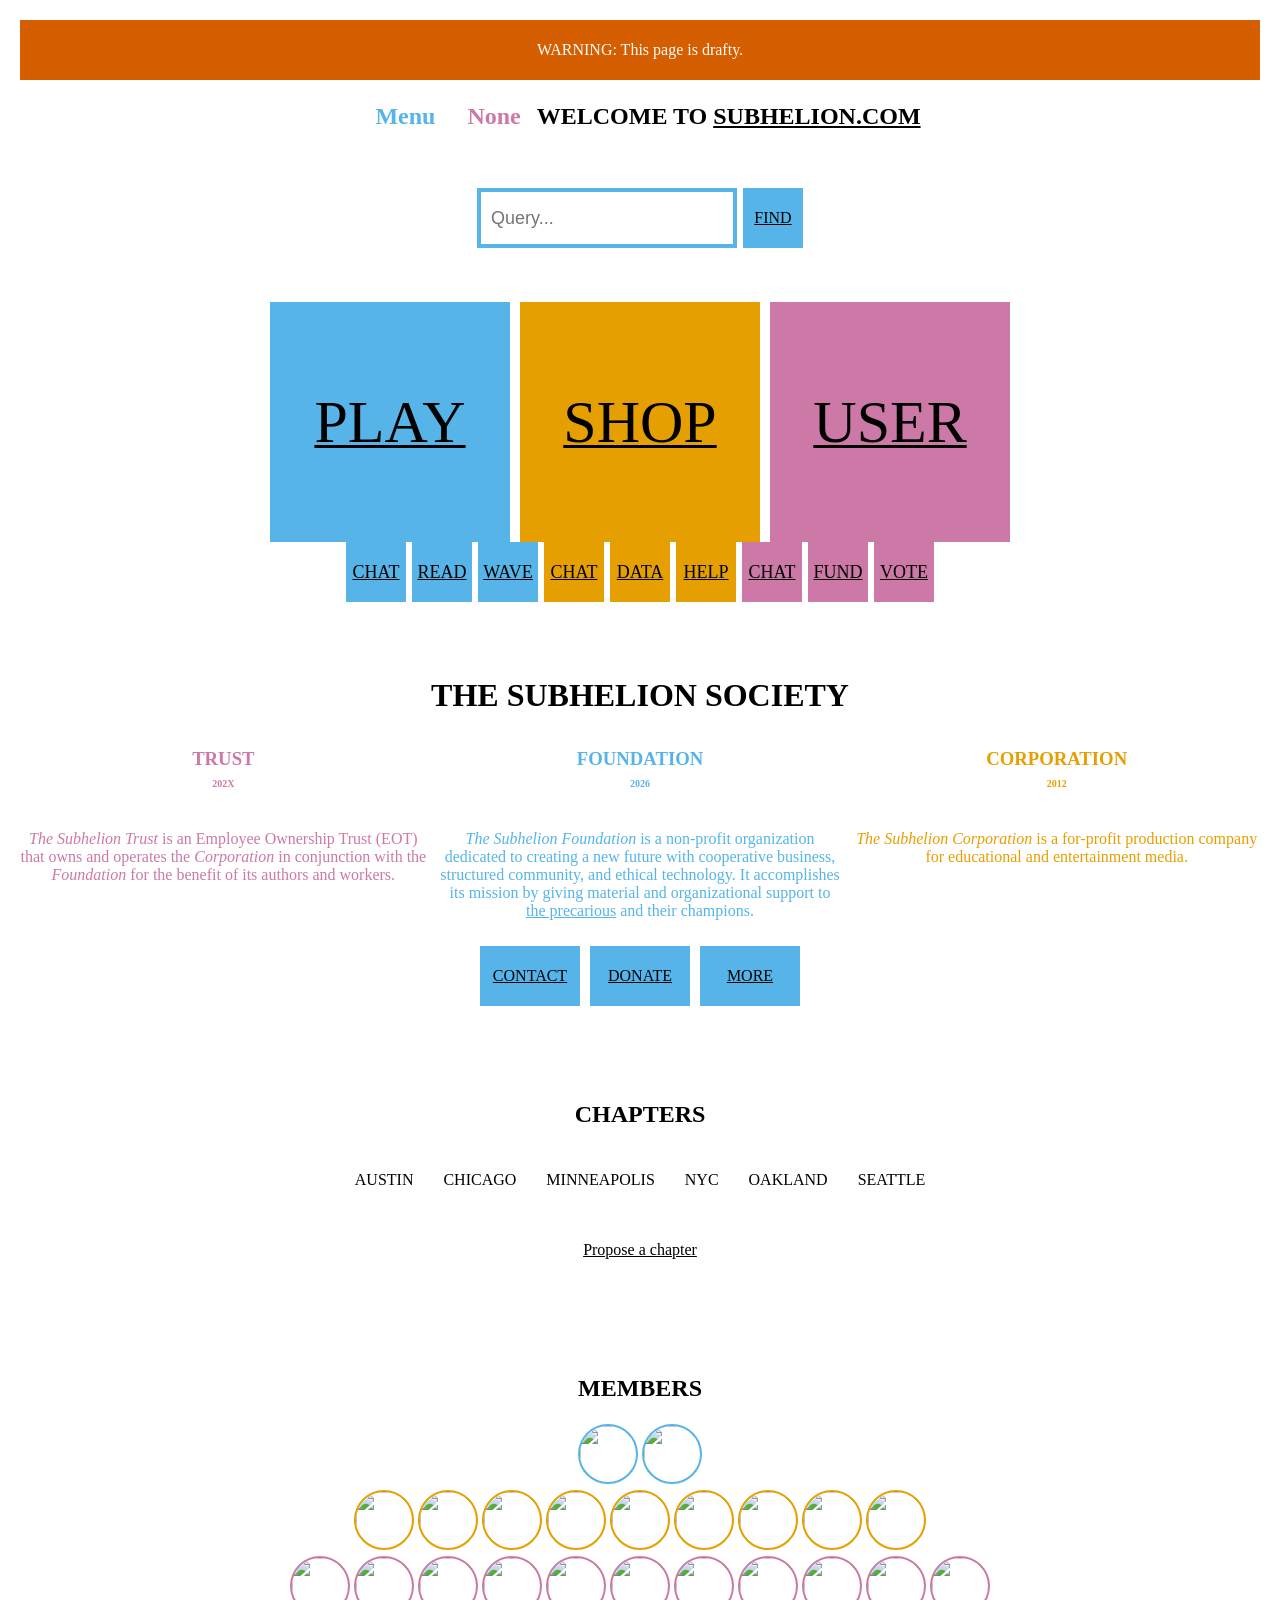
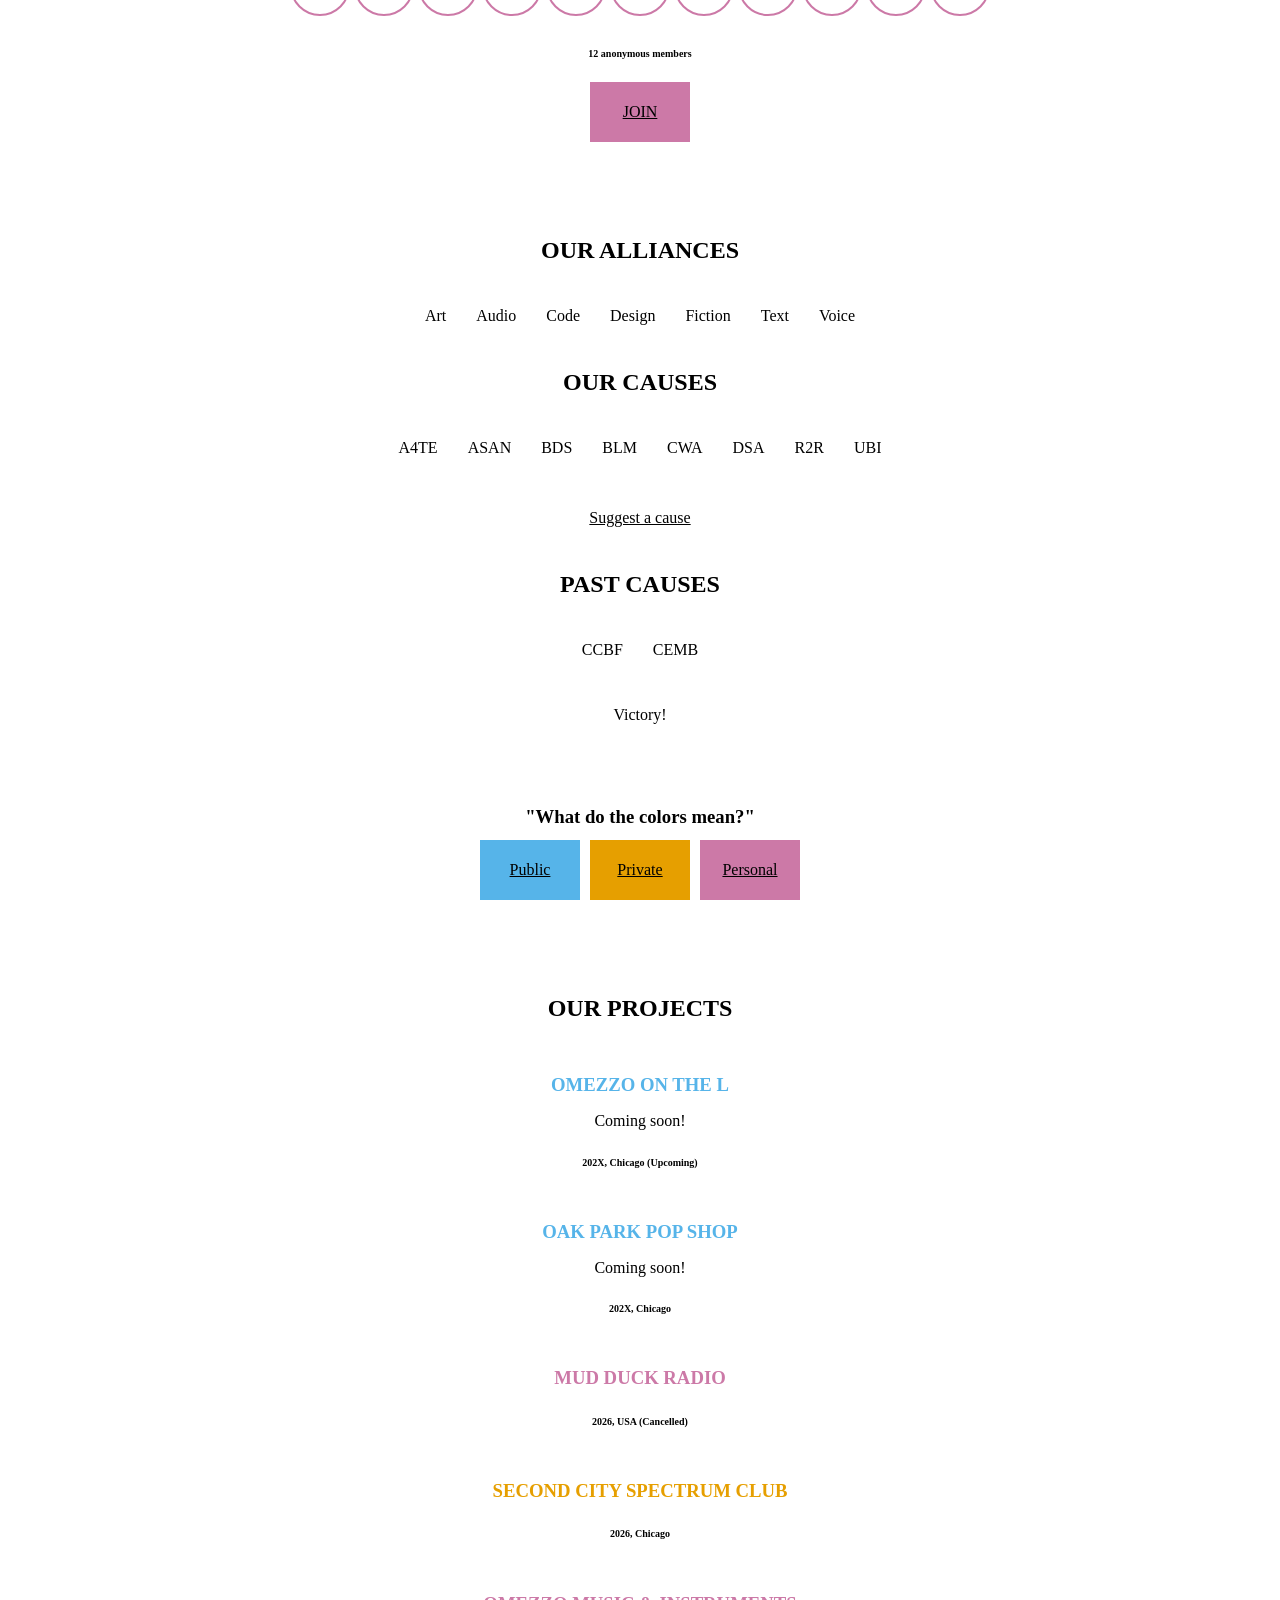
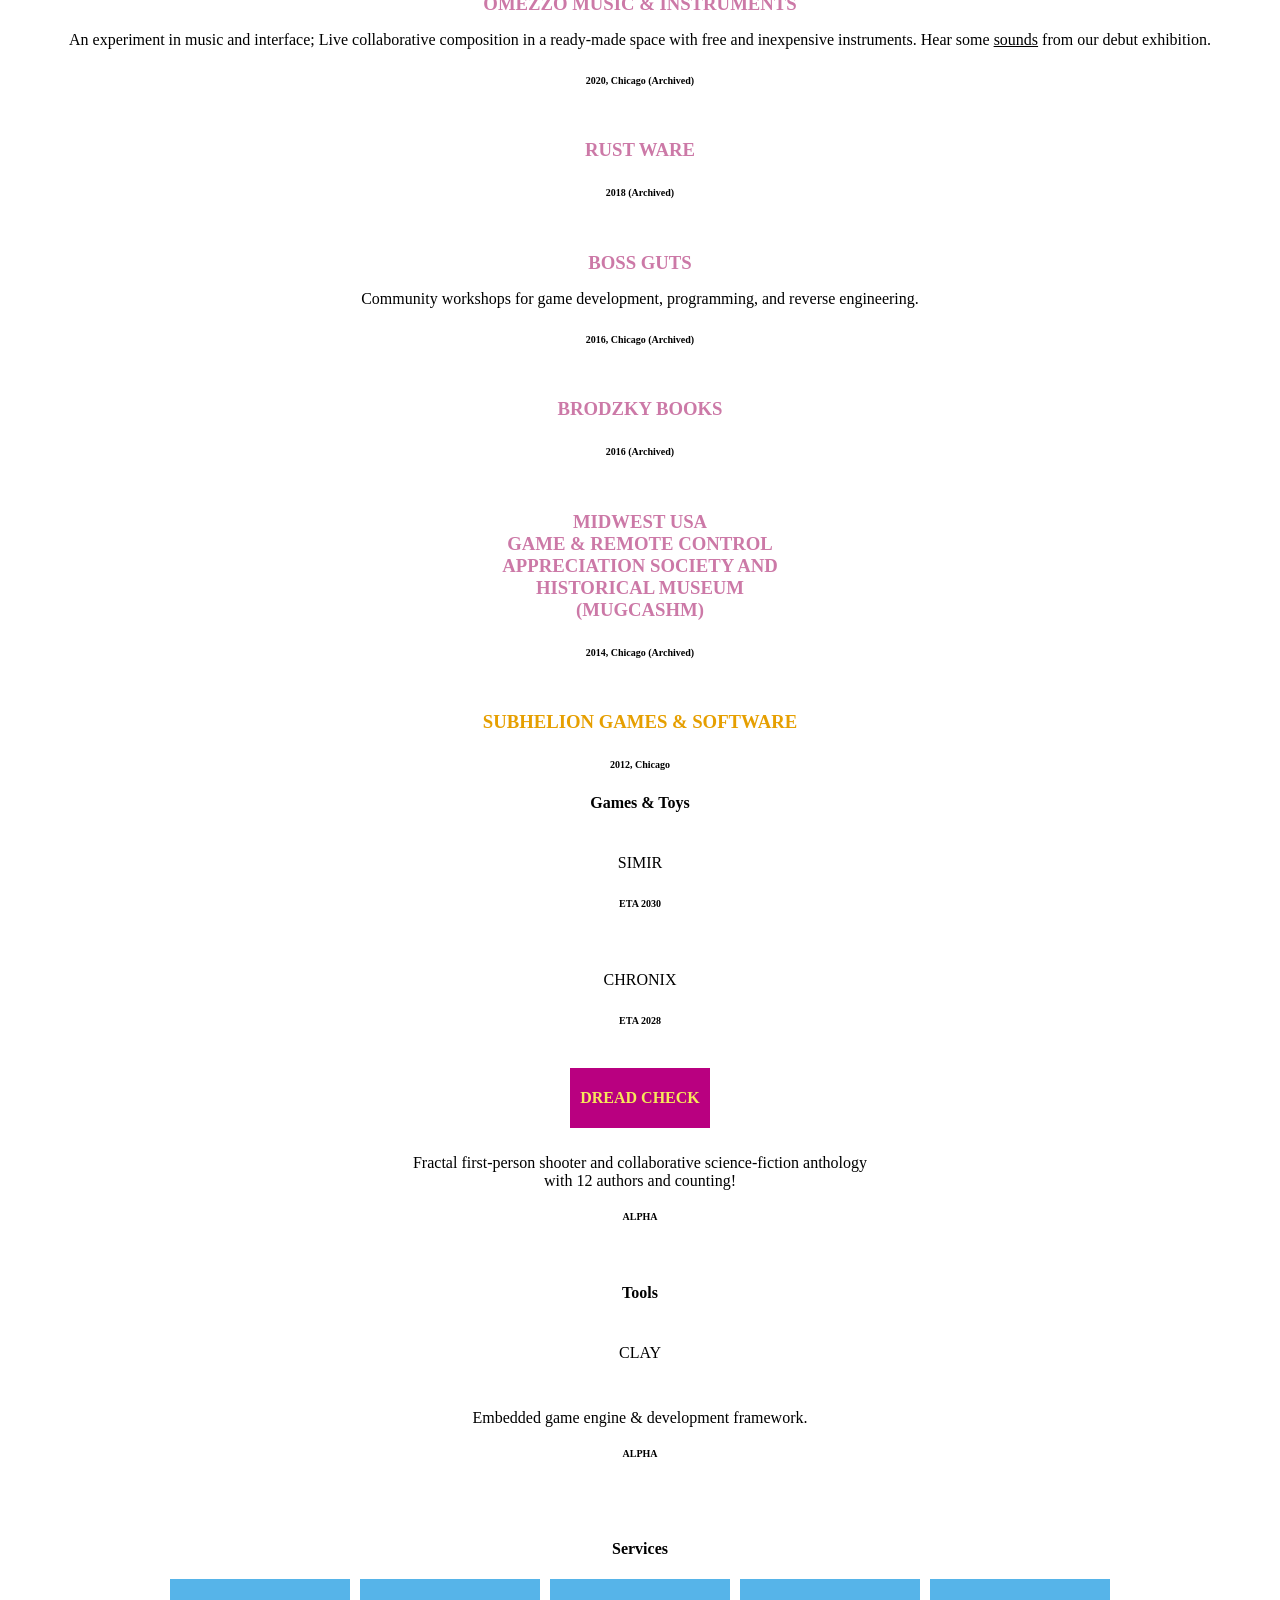
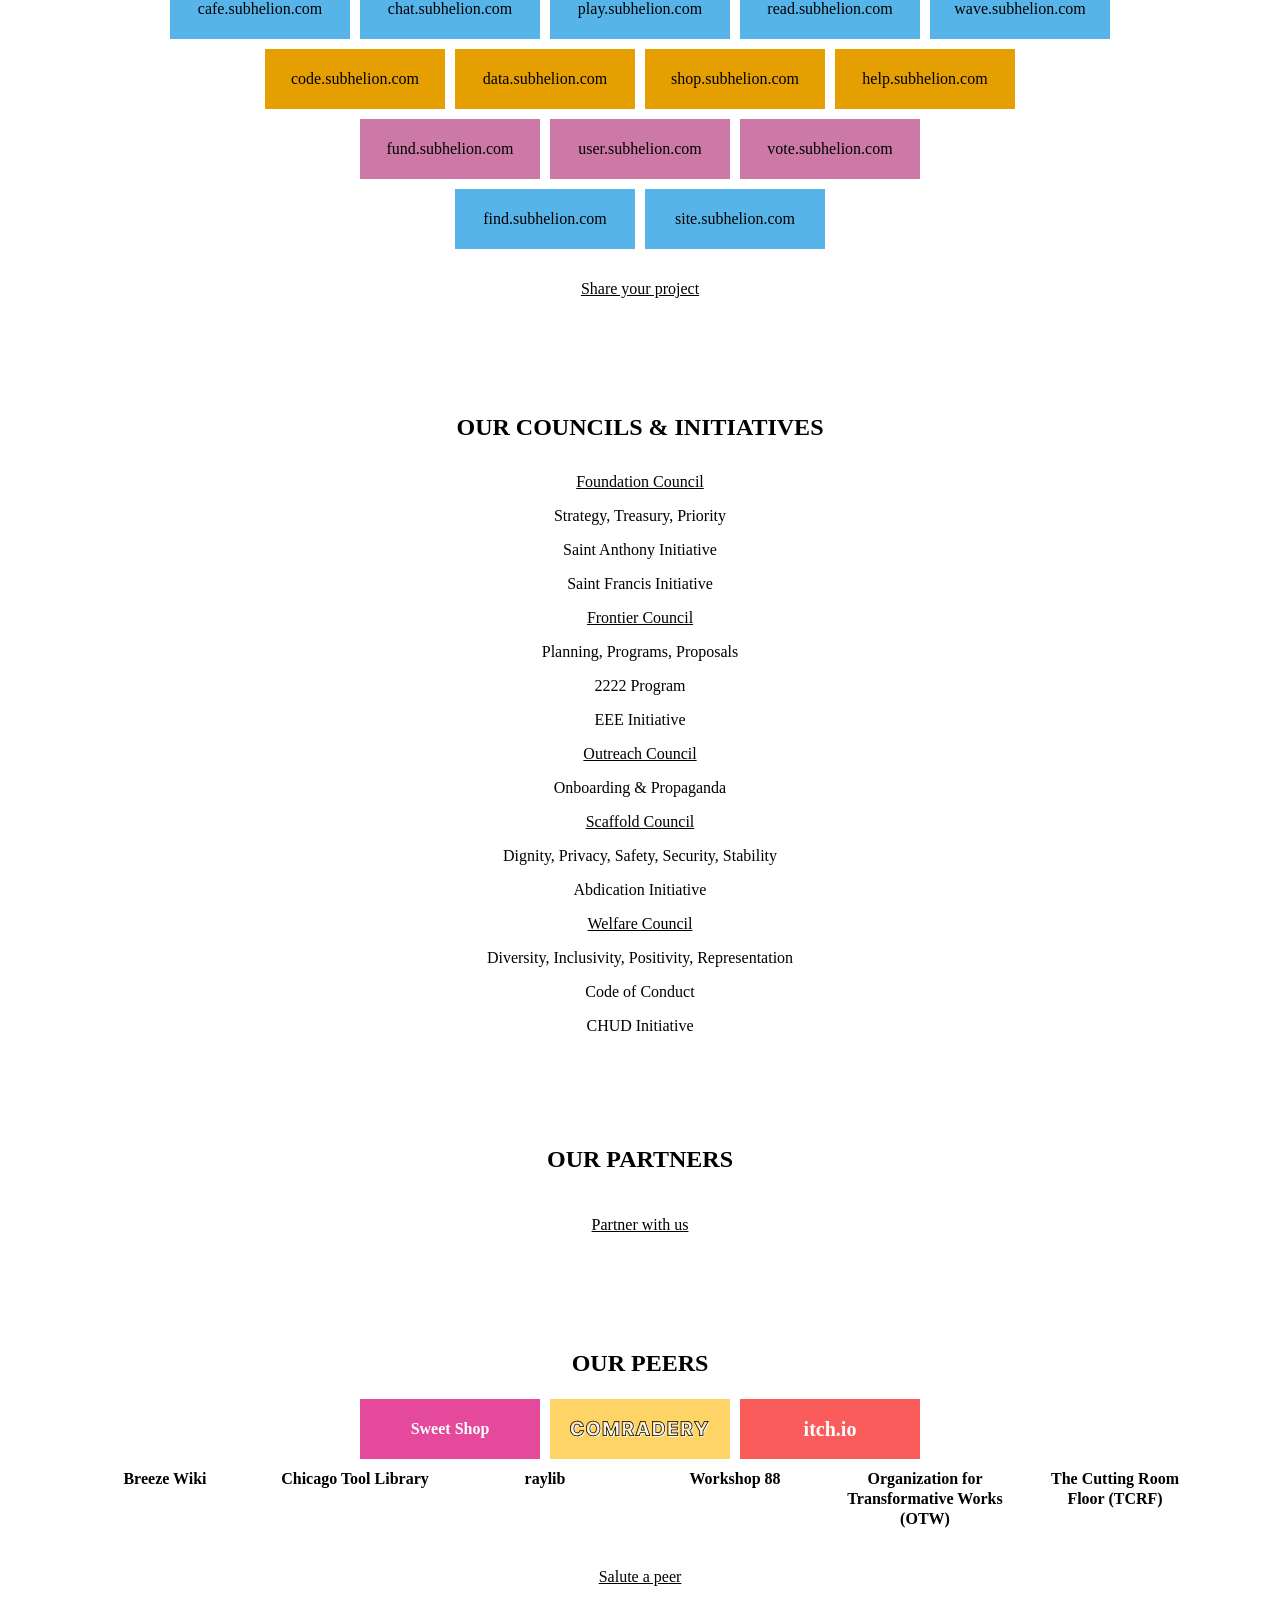
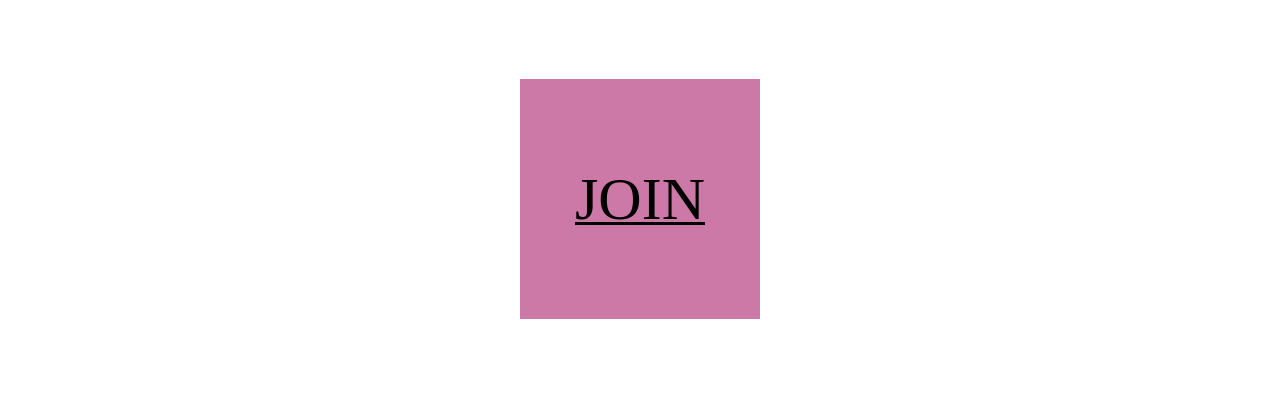
==== commit 116267a1: "" ====
--- a/code/index.html
+++ b/code/index.html
@@ -4,7 +4,7 @@
 <meta charset=utf-8>
 <title>SUBHELION</title>
 <meta name=viewport content="width=device-width, initial-scale=1">
-<link rel=stylesheet type=text/css href=style.css>
+<!-- <link rel=stylesheet type=text/css href=style.css> -->
 
 <style>
 
@@ -145,27 +145,27 @@
 	text-align: center;
 
 	background: var( --color );
-	color: #FFF;
+	color: var( --fg );
 }
 
 a[pub] {
 	--color: var( --pub );
-	color: #FFF;
+	color: var( --fg );
 }
 
 a[pri] {
 	--color: var( --pri );
-	color: #FFF;
+	color: var( --fg );
 }
 
 a[per] {
 	--color: var( --per );
-	color: #FFF;
+	color: var( --fg );
 }
 
 a:hover,
 a:active {
-	background: #FFF;
+	background: var( --fg );
 	color: var( --color );
 }
 
@@ -207,7 +207,7 @@
 }
 
 a[home] {
-	color: #FFF;
+	color: var( --fg );
 	user-select: all;
 }
 
@@ -223,7 +223,7 @@
 a[home]:hover, a[home]:active,
 p > a:hover, p > a:active {
 	background: none;
-	color: #FFF;
+	color: var( --fg )
 }
 
 div > h3,
@@ -269,7 +269,7 @@
 }
 
 a[sweetshop] {
-	background: var( --color-sweetshop );
+	background: var( --swsh );
 	color: #FFF;
 	font-weight: 600;
 }
@@ -277,7 +277,7 @@
 a[sweetshop]:hover,
 a[sweetshop]:active {
 	background: #FFF;
-	color: var( --color-sweetshop );
+	color: var( --swsh );
 }
 
 main a,
@@ -346,35 +346,35 @@
 a:hover:not(:active),
 a:focus:not(:active),
 input:focus {
-	outline: 3px solid #FFF;
+	outline: 3px solid var( --fg );
 }
 
 form > a {
-	color: #FFF;
-	background: var( --color-pub );
+	color: var( --fg );
+	background: var( --pub );
 	line-height: 60px;
 	width: 60px;
 	padding: 0 10px;
 }
 
 h2 > a[pub] {
-	background: var( --color-pub );
+	background: var( --pub );
 }
 
 h2 > a[per] {
-	background: var( --color-per );
+	background: var( --per );
 }
 
 h2 > a[pub]:hover,
 h2 > a[pub]:active {
-	background: #FFF;
-	color: var( --color-pub );
+	background: var( --fg );
+	color: var( --pub );
 }
 
 h2 > a[per]:hover,
 h2 > a[per]:active {
-	background: #FFF;
-	color: var( --color-per );
+	background: var( --fg );
+	color: var( --per );
 }
 
 h2 > a[pub],
@@ -396,29 +396,29 @@
 
 a[pub][top] {
 	background: none;
-	color: var( --color-pub );
+	color: var( --pub );
 }
 
 a[pub][top]:hover,
 a[pub][top]:active {
-	background: #FFF;
+	background: var( --fg );
 }
 
 
 a[per][top] {
 	background: none;
-	color: var( --color-per );
+	color: var( --per );
 }
 
 a[per][top]:hover,
 a[per][top]:active {
-	background: #FFF;
+	background: var( --fg );
 }
 
 input {
 	background: none;
-	border: 4px solid var( --color-pub );
-	color: var( --color-pub );
+	border: 4px solid var( --pub );
+	color: var( --pub );
 }
 
 body {
@@ -426,8 +426,8 @@
 }
 
 html[pub] {
-	background: var( --color-pub );
-	color: #FFF;
+	background: var( --pub );
+	color: var( --fg );
 }
 
 output + h2 {
@@ -460,16 +460,16 @@
 img {
 	width: 60px;
 	height: 60px;
-	border: 2px solid var( --color-pri );
+	border: 2px solid var( --pri );
 	border-radius: 30px;
 }
 
 img[pub] {
-	border-color: var( --color-pub );
+	border-color: var( --pub );
 }
 
 img[per] {
-	border-color: var( --color-per );
+	border-color: var( --per );
 }
 
 output + h2 {
@@ -486,7 +486,7 @@
 }
 
 svg {
-	background: var(--color-comradery-1);
+	background: var( --coco-1 );
 	padding: 0 20px;
 	height: 60px;
 }
@@ -519,7 +519,9 @@
 
 <output>WARNING: This page is drafty.</output>
 
+<top>
 <h2><a pub top >Menu</a><a per top>None</a><span>WELCOME TO <a home href=https://subhelion.com>SUBHELION.COM</a></span></h2>
+</top>
 
 <br>
 <br>
@@ -562,7 +564,7 @@
 
 <div>
 <p per><i>The Subhelion Trust</i> is an Employee Ownership Trust (EOT) that owns and operates the <i>Corporation</i> in conjunction with the <i>Foundation</i> for the benefit of its authors and workers.</p>
-<p pub><i>The Subhelion Foundation</i> ians a non-profit organization dedicated to creating a new future with cooperative business, structured community, and ethical technology. It accomplishes its mission by giving material and organizational support to <a>the precarious</a> and their champions. </p>
+<p pub><i>The Subhelion Foundation</i> is a non-profit organization dedicated to creating a new future with cooperative business, structured community, and ethical technology. It accomplishes its mission by giving material and organizational support to <a>the precarious</a> and their champions. </p>
 <p pri><i>The Subhelion Corporation</i> is a for-profit production company for educational and entertainment media.</p>
 </div>
 
@@ -631,6 +633,10 @@
 <h4><date>12 anonymous members</date></h4>
 </section>
 
+<div>
+<a per tri href=join>JOIN</a>
+</div>
+
 <br>
 <br>
 <br>
@@ -640,8 +646,10 @@
 
 <div>
 <a>Art</a>
+<a>Audio</a>
 <a>Code</a>
 <a>Design</a>
+<a>Fiction</a>
 <a>Text</a>
 <a>Voice</a>
 </div>
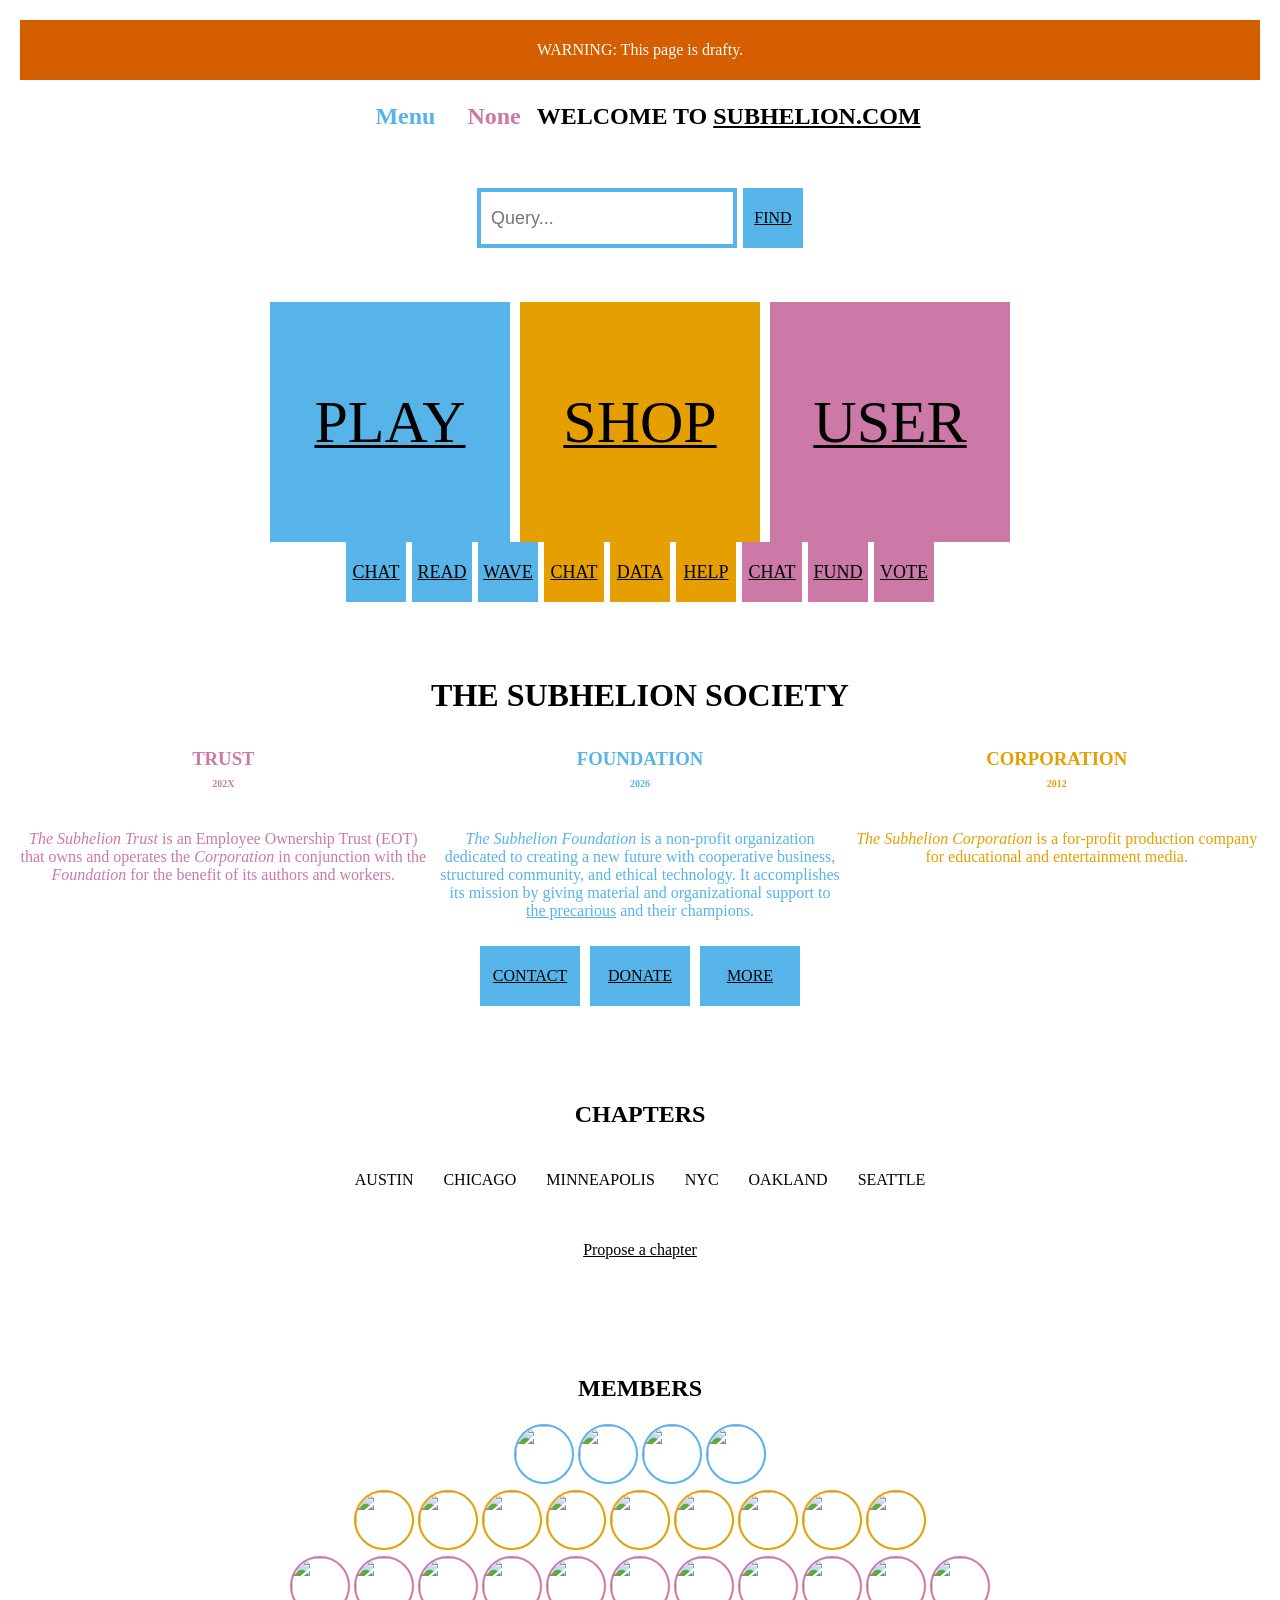
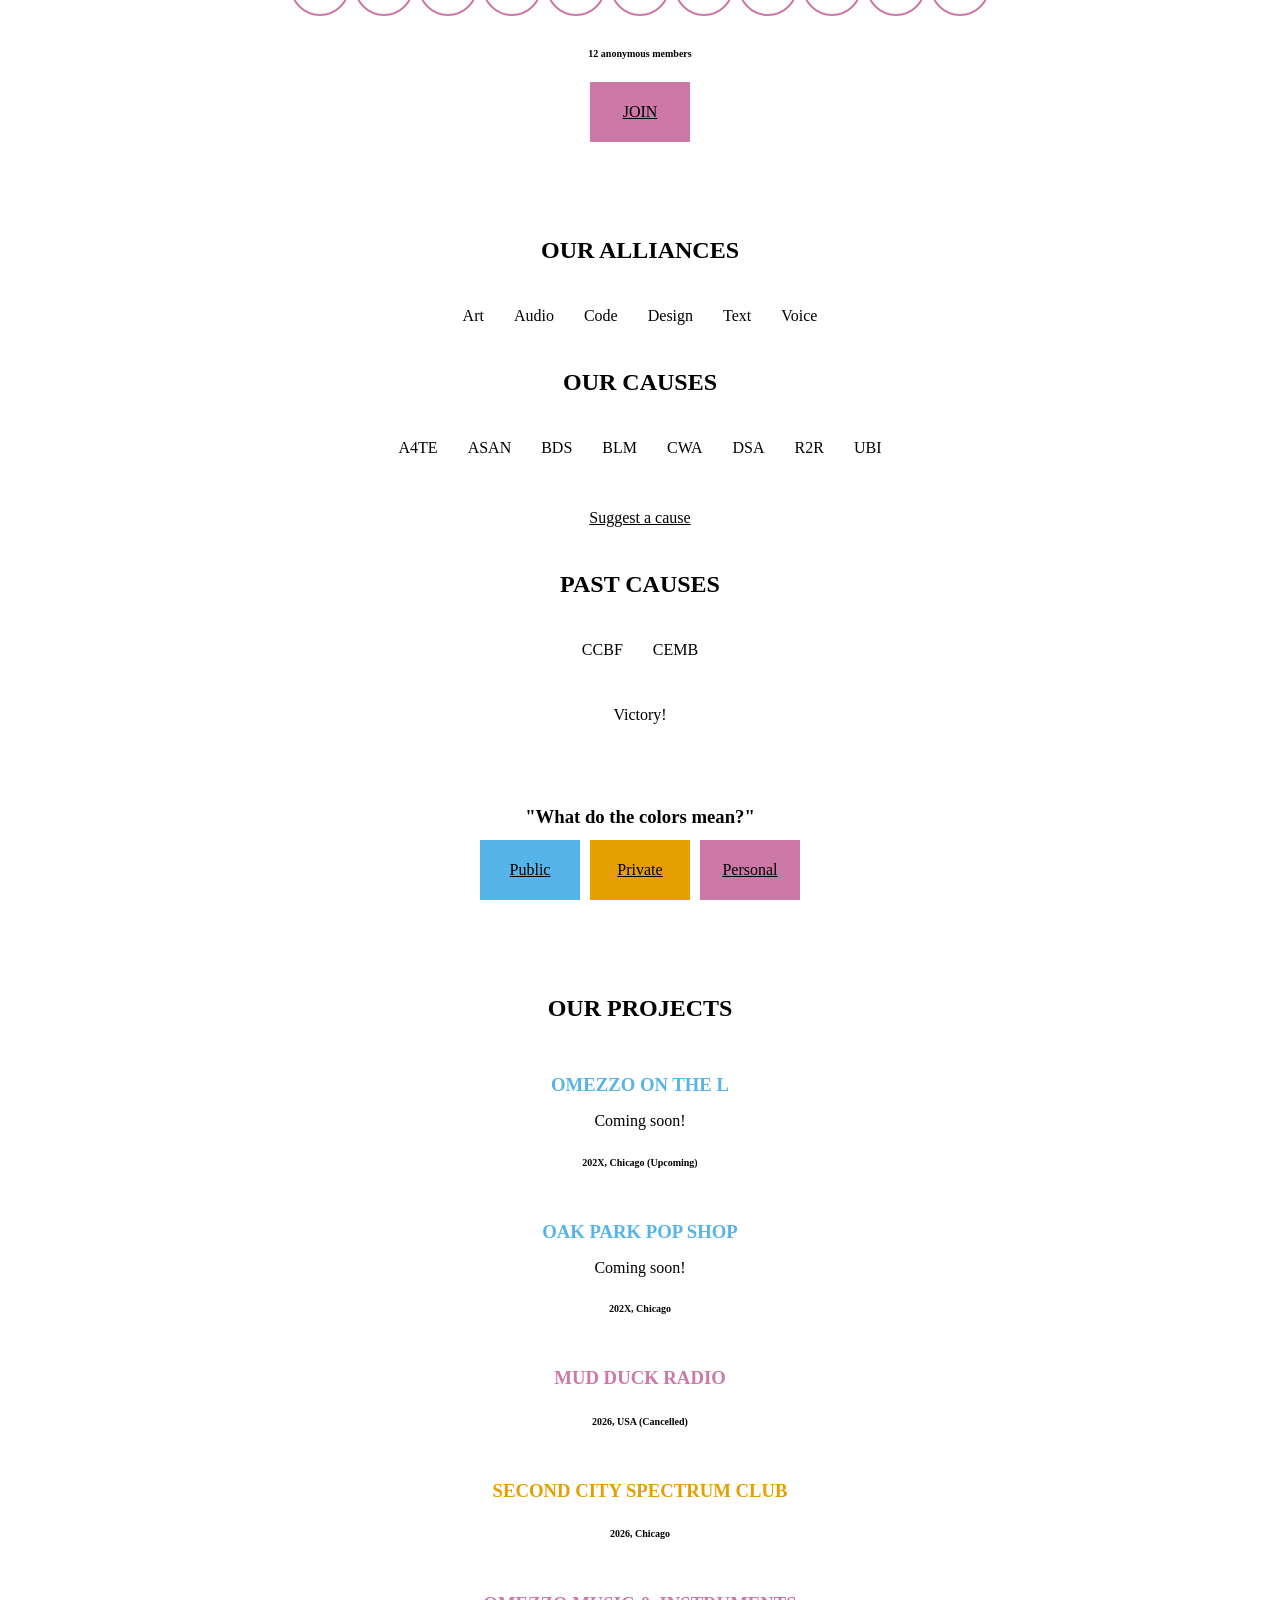
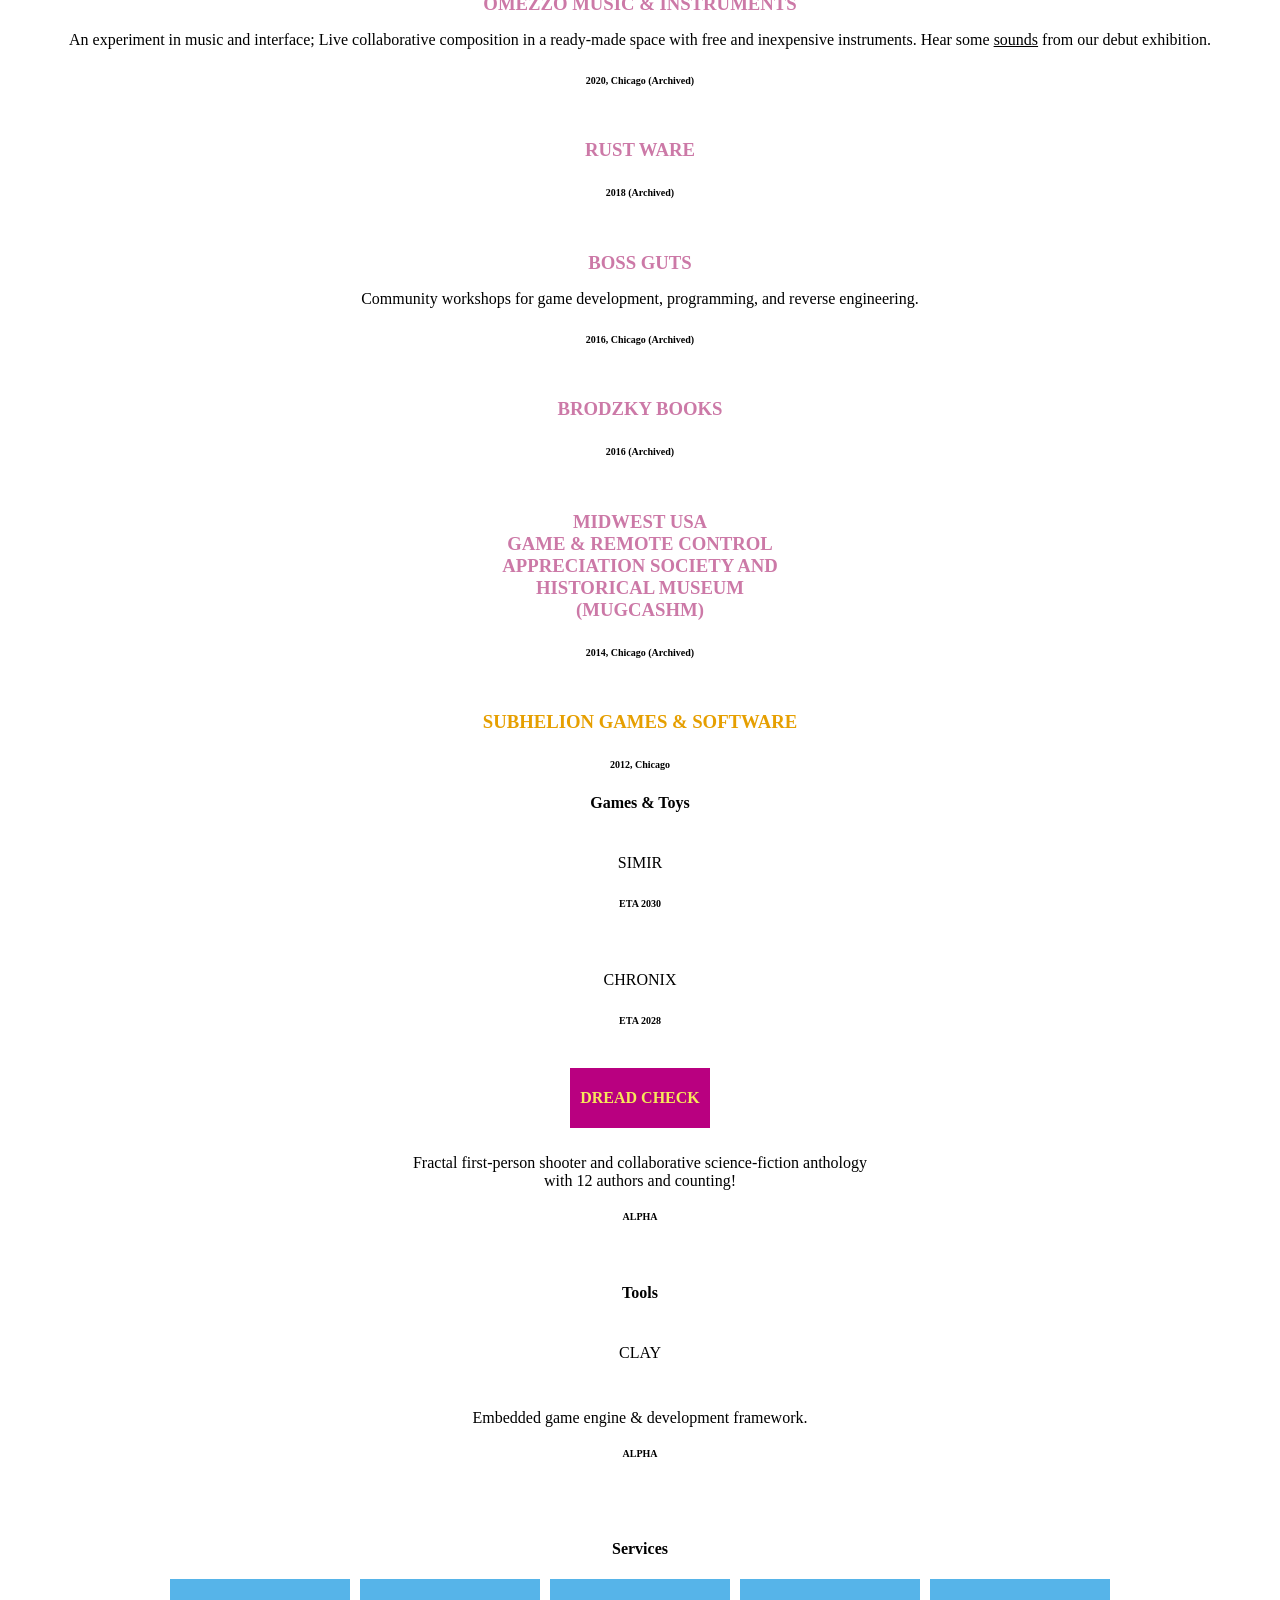
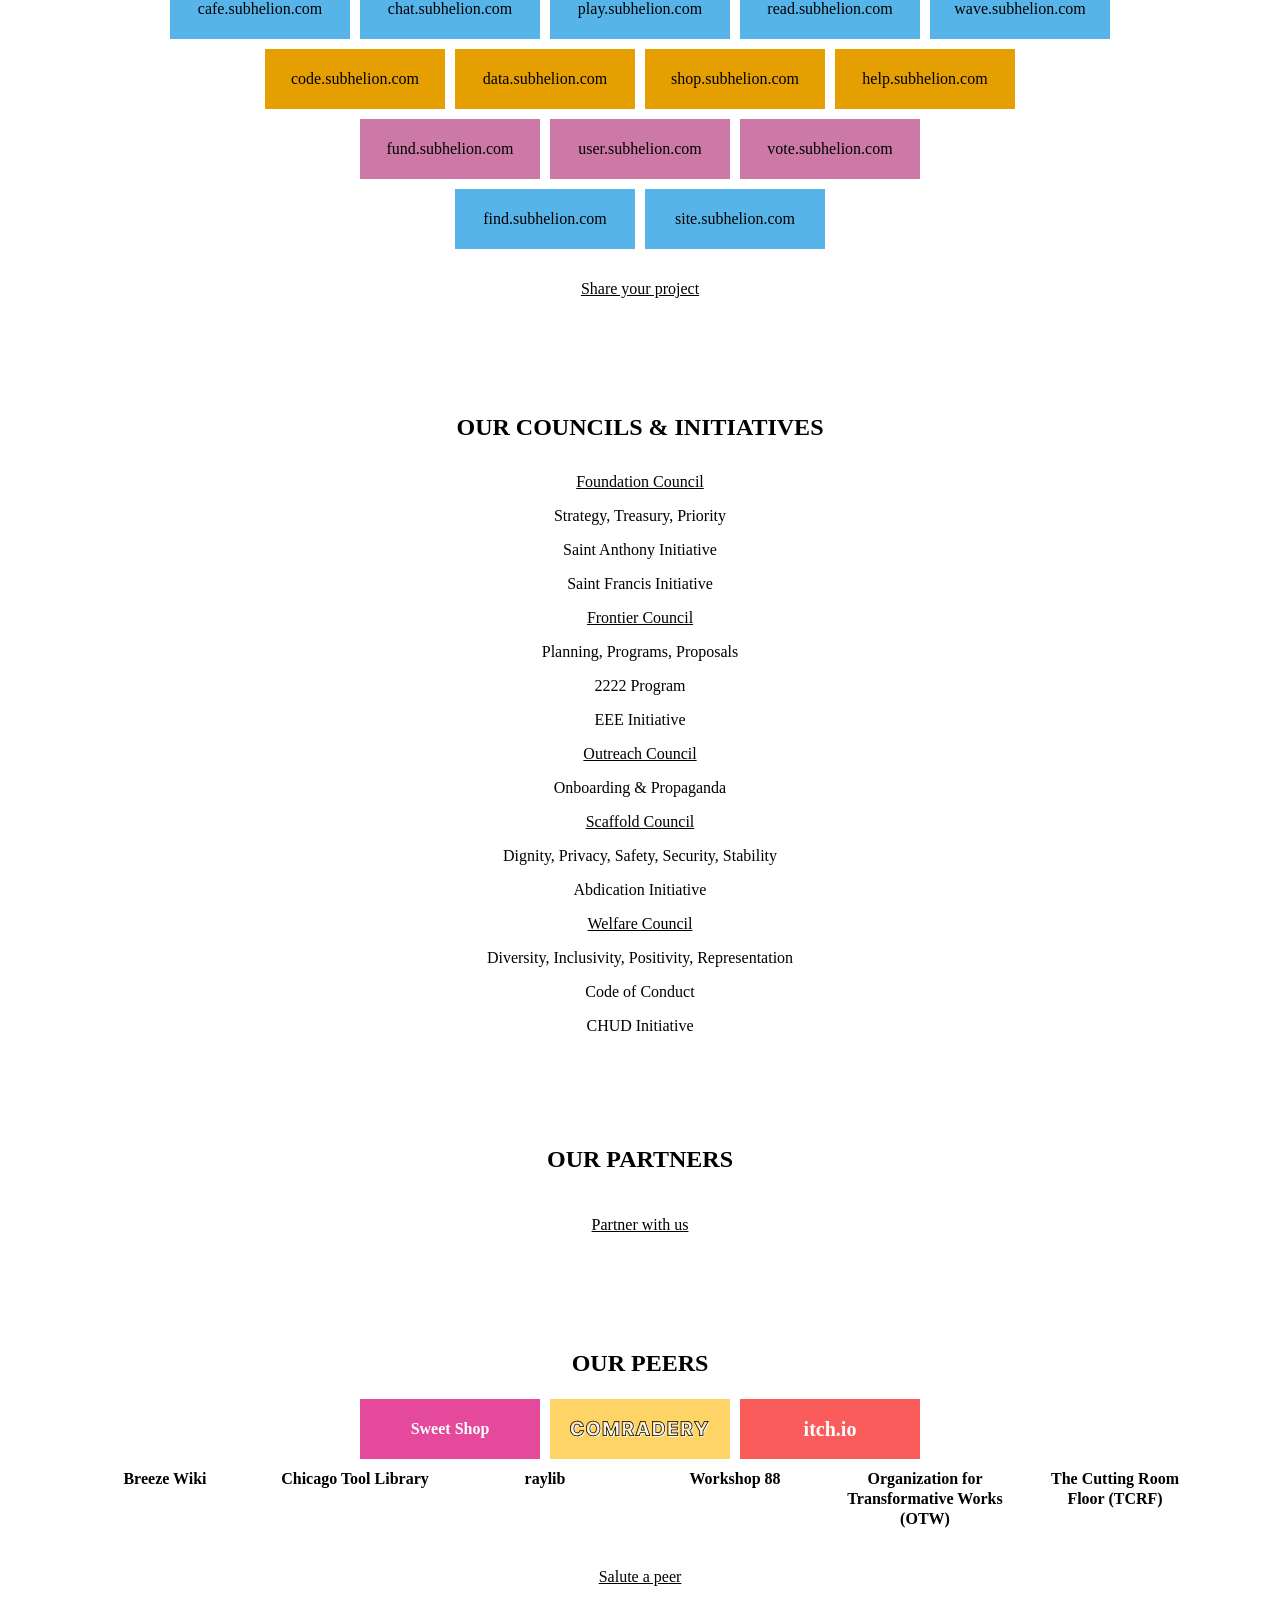
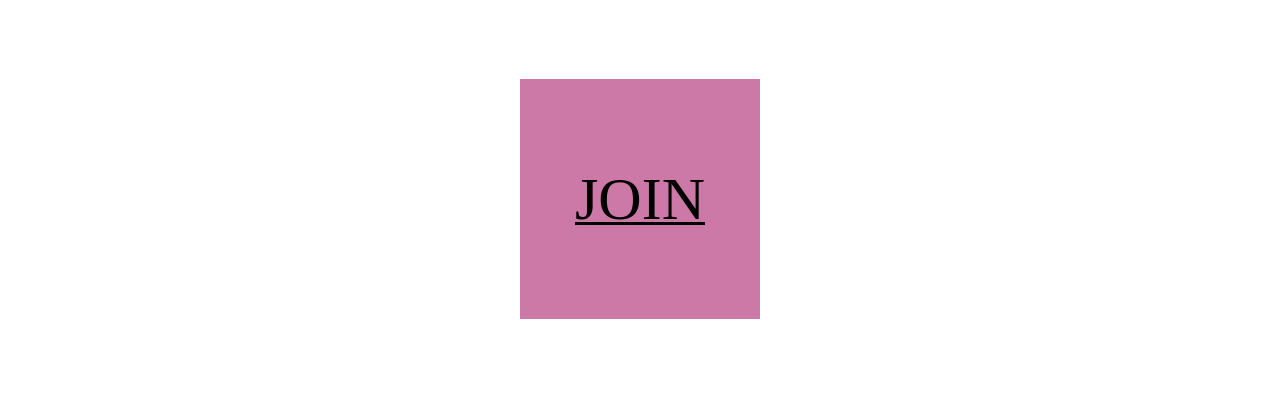
==== commit 81ef41c0: "" ====
--- a/code/index.html
+++ b/code/index.html
@@ -4,514 +4,7 @@
 <meta charset=utf-8>
 <title>SUBHELION</title>
 <meta name=viewport content="width=device-width, initial-scale=1">
-<!-- <link rel=stylesheet type=text/css href=style.css> -->
-
-<style>
-
-*, *::before, *::after {
-	box-sizing: border-box;
-	/* margin: 0;  */
-	/* padding: 0; */
-}
-
-html {
-	--bg: light-dark( #FFF, #000 );
-	--fg: light-dark( #000, #FFF );
-
-	--ora:#E69F00;
-	--sky:#56B4E9;
-	--gre:#009E73;
-	--yel:#F0E442;
-	--blu:#0072B2;
-	--red:#D55E00;
-	--pur:#CC79A7;
-	--gry:#999999;
-	--bla:#000000;
-	--amb:#F5C710;
-
-	--per: var( --pur );
-	--pri: var( --ora );
-	--pub: var( --sky );
-
-	--coco-0: #1C1C1C;
-	--coco-1: #FFD467;
-	--coco-2: #FDF5E8;
-
-	--swsh: #E4499C;
-}
-
-html {
-	touch-action: manipulation;
-}
-
-html {
-	width: 100%;
-
-	background: var( --bg );
-	color:      var( --fg );
-
-	font-family: Verdana;
-
-	caret-color: transparent;
-}
-
-input {
-	caret-color: currentColor;
-}
-
-body {
-	user-select: all;
-	overflow-x: hide;
-}
-
-body > * {
-	user-select: none;
-}
-
-page {
-	display: none;
-}
-
-page:first-child {
-	display: block;
-}
-
-page[hide] {
-	display: none;
-}
-
-page[show] {
-	display: block;
-}
-
-h1, h2, h3, h4, h5, p {
-	user-select: text;
-}
-
-*[per] { color: var( --per ); }
-*[pri] { color: var( --pri ); }
-*[pub] { color: var( --pub ); }
-
-h1, h2, h3, h4 {
-	text-align: center;
-}
-
-div {
-	display: flex;
-	justify-content: center;
-	gap: 10px;
-}
-
-div > h3 {
-	flex: 1 1 0;
-}
-
-div > p {
-	flex: 1 1 0;
-	text-align: center;
-}
-
-section {
-	text-align: center;
-}
-
-main, side {
-	display: flex;
-	justify-content: center;
-
-	padding: 0 10px;
-	flex-wrap: wrap;
-}
-
-main {
-	font-size: 60px;
-	gap: 10px;
-}
-
-side {
-	width: auto;
-	gap: 6px;
-	font-size:18px;
-}
-
-section > a,
-main > a,
-side > a,
-div  > a {
-	height: 60px;
-	line-height: 60px;
-
-	text-decoration: none;
-	text-align: center;
-
-	background: var( --color );
-	color: var( --fg );
-}
-
-a[pub] {
-	--color: var( --pub );
-	color: var( --fg );
-}
-
-a[pri] {
-	--color: var( --pri );
-	color: var( --fg );
-}
-
-a[per] {
-	--color: var( --per );
-	color: var( --fg );
-}
-
-a:hover,
-a:active {
-	background: var( --fg );
-	color: var( --color );
-}
-
-a:empty {
-	pointer-events: none;
-}
-
-main > a {
-	flex: 1 1 0;
-	max-width: 240px;
-	height: 240px;
-	line-height: 240px;
-}
-
-side > a {
-	flex: 1 1 0;
-	max-width: 60px;
-	height: 60px;
-	line-height: 60px;
-}
-
-section > a,
-div > a {
-	flex: 0 1 auto;
-	text-align: center;
-	padding: 0 10px;
-}
-
-div > a[tri] {
-	flex: 1 1 0;
-	max-width: 100px;
-}
-
-section > a:hover,
-section > a:active,
-div > a:hover,
-div > a:active {
-	color: var( --bg );
-}
-
-a[home] {
-	color: var( --fg );
-	user-select: all;
-}
-
-a[home],
-p > a {
-	background: none;
-	display: inline;
-	cursor: pointer;
-	text-decoration: underline;
-	white-space: nowrap;
-}
-
-a[home]:hover, a[home]:active,
-p > a:hover, p > a:active {
-	background: none;
-	color: var( --fg )
-}
-
-div > h3,
-div > p {
-	max-width: 480px;
-}
-
-date {
-	font-size: 10px;
-}
-
-a[itch] {
-	background: #FA5C5C;
-	color: #FFF;
-	font-size: 20px;
-	font-weight: 600;
-}
-
-a[itch]:hover,
-a[itch]:active {
-	background: #FFF;
-	color: #FA5C5C;
-}
-
-a {
-	cursor: pointer;
-}
-
-a[comradery] {
-	padding: 0;
-	width: 206px;
-	max-width: 206px;
-}
-
-a[comradery]:hover  > svg,
-a[comradery]:active > svg {
-	background: var( --coco-2 );
-}
-
-a[comradery]:hover  > svg path:first-child,
-a[comradery]:active > svg path:first-child {
-	fill: var( --coco-1 );
-}
-
-a[sweetshop] {
-	background: var( --swsh );
-	color: #FFF;
-	font-weight: 600;
-}
-
-a[sweetshop]:hover,
-a[sweetshop]:active {
-	background: #FFF;
-	color: var( --swsh );
-}
-
-main a,
-side a,
-a[tri],
-a[href^=join] {
-	text-decoration: underline;
-}
-
-output {
-	display: block;
-	background: var( --red );
-	color: #FFF;
-	text-align: center;
-	line-height: 60px;
-}
-
-div + div {
-	margin-top: 10px;
-}
-
-div[pub] > a {
-	text-decoration: underline;
-}
-
-dci_palette {
-	--dci-0: #000000;
-	--dci-1: #FFFFFF;
-	--dci-2: #B90080;
-	--dci-3: #F7E75A;
-	--dci-4: #D15371;
-	--dci-5: #DB7E6B;
-}
-
-a[dci] {
-	background: #B90080;
-	color: #F7E75A;
-	font-weight: 600;
-	text-decoration: none;
-}
-
-a[dci]:hover,
-a[dci]:active {
-	background: #F7E75A;
-	color: #B90080;
-}
-
-div[app] > a {
-	width: 180px;
-}
-
-form {
-	justify-content: center;
-	text-align: center;
-	display: flex;
-	gap: 6px;
-}
-
-form > input {
-	height: 60px;
-	line-height: 60px;
-	padding: 0 10px;
-	font-size: 18px;
-}
-
-a:hover:not(:active),
-a:focus:not(:active),
-input:focus {
-	outline: 3px solid var( --fg );
-}
-
-form > a {
-	color: var( --fg );
-	background: var( --pub );
-	line-height: 60px;
-	width: 60px;
-	padding: 0 10px;
-}
-
-h2 > a[pub] {
-	background: var( --pub );
-}
-
-h2 > a[per] {
-	background: var( --per );
-}
-
-h2 > a[pub]:hover,
-h2 > a[pub]:active {
-	background: var( --fg );
-	color: var( --pub );
-}
-
-h2 > a[per]:hover,
-h2 > a[per]:active {
-	background: var( --fg );
-	color: var( --per );
-}
-
-h2 > a[pub],
-h2 > a[per] {
-	user-select: none;
-	padding: 0 10px;
-	line-height: 60px;
-}
-
-h2 {
-	line-height: 60px;
-	margin: 6px 0;
-}
-
-main > a {
-	text-decoration-thickness: 3px;
-	text-underline-offset: 3px;
-}
-
-a[pub][top] {
-	background: none;
-	color: var( --pub );
-}
-
-a[pub][top]:hover,
-a[pub][top]:active {
-	background: var( --fg );
-}
-
-
-a[per][top] {
-	background: none;
-	color: var( --per );
-}
-
-a[per][top]:hover,
-a[per][top]:active {
-	background: var( --fg );
-}
-
-input {
-	background: none;
-	border: 4px solid var( --pub );
-	color: var( --pub );
-}
-
-body {
-	margin: 20px;
-}
-
-html[pub] {
-	background: var( --pub );
-	color: var( --fg );
-}
-
-output + h2 {
-	display: flex;
-}
-
-a[top] {
-	margin: 0 6px;
-	flex: 1 1 0;
-}
-
-main > a[href] {
-	text-decoration-thickness: 3px;
-	text-underline-offset: 3px;
-}
-
-h3 {
-	margin: 12px 0;
-}
-
-div + h4 {
-	margin-top: 0;
-}
-
-p > a:hover,
-p > a:active {
-	color: var( --bg );
-}
-
-img {
-	width: 60px;
-	height: 60px;
-	border: 2px solid var( --pri );
-	border-radius: 30px;
-}
-
-img[pub] {
-	border-color: var( --pub );
-}
-
-img[per] {
-	border-color: var( --per );
-}
-
-output + h2 {
-	flex-wrap: wrap;
-}
-
-output + h2 > span {
-	white-space: wrap;
-	line-height: 30px;
-}
-
-div[app] {
-	flex-wrap: wrap;
-}
-
-svg {
-	background: var( --coco-1 );
-	padding: 0 20px;
-	height: 60px;
-}
-
-a[peer] {
-	font-weight: 600;
-}
-
-a[comradery] {
-    width: 180px;
-}
-
-a[peer] {
-    width: 180px;
-    white-space: wrap;
-    line-height: 20px;
-    overflow: hidden;
-    min-width: 180px;
-}
-
-div[app] a[peer] {
-    line-height: 60px;
-}
-
-</style>
+<link rel=stylesheet type=text/css href=style.css>
 
 <body>
 
@@ -603,7 +96,9 @@
 
 <section>
 <img pub src=data/image/user/admin.png>
+<img pub src=data/image/user/bdmin.png>
 <img pub src=data/image/user/guest.png>
+<img pub src=data/image/user/quest.png>
 </section>
 
 <section>
@@ -619,17 +114,17 @@
 </section>
 
 <section>
-<img per src=data/image/user/admin.png>
-<img per src=data/image/user/admin.png>
-<img per src=data/image/user/admin.png>
-<img per src=data/image/user/admin.png>
-<img per src=data/image/user/admin.png>
-<img per src=data/image/user/admin.png>
-<img per src=data/image/user/admin.png>
-<img per src=data/image/user/admin.png>
-<img per src=data/image/user/admin.png>
-<img per src=data/image/user/admin.png>
-<img per src=data/image/user/admin.png>
+<img per src=data/image/user/guest.png>
+<img per src=data/image/user/quest.png>
+<img per src=data/image/user/guest.png>
+<img per src=data/image/user/quest.png>
+<img per src=data/image/user/guest.png>
+<img per src=data/image/user/quest.png>
+<img per src=data/image/user/guest.png>
+<img per src=data/image/user/quest.png>
+<img per src=data/image/user/guest.png>
+<img per src=data/image/user/quest.png>
+<img per src=data/image/user/guest.png>
 <h4><date>12 anonymous members</date></h4>
 </section>
 
@@ -649,7 +144,8 @@
 <a>Audio</a>
 <a>Code</a>
 <a>Design</a>
-<a>Fiction</a>
+<!-- <a>Fiction</a> -->
+<!-- <a>Product</a> -->
 <a>Text</a>
 <a>Voice</a>
 </div>
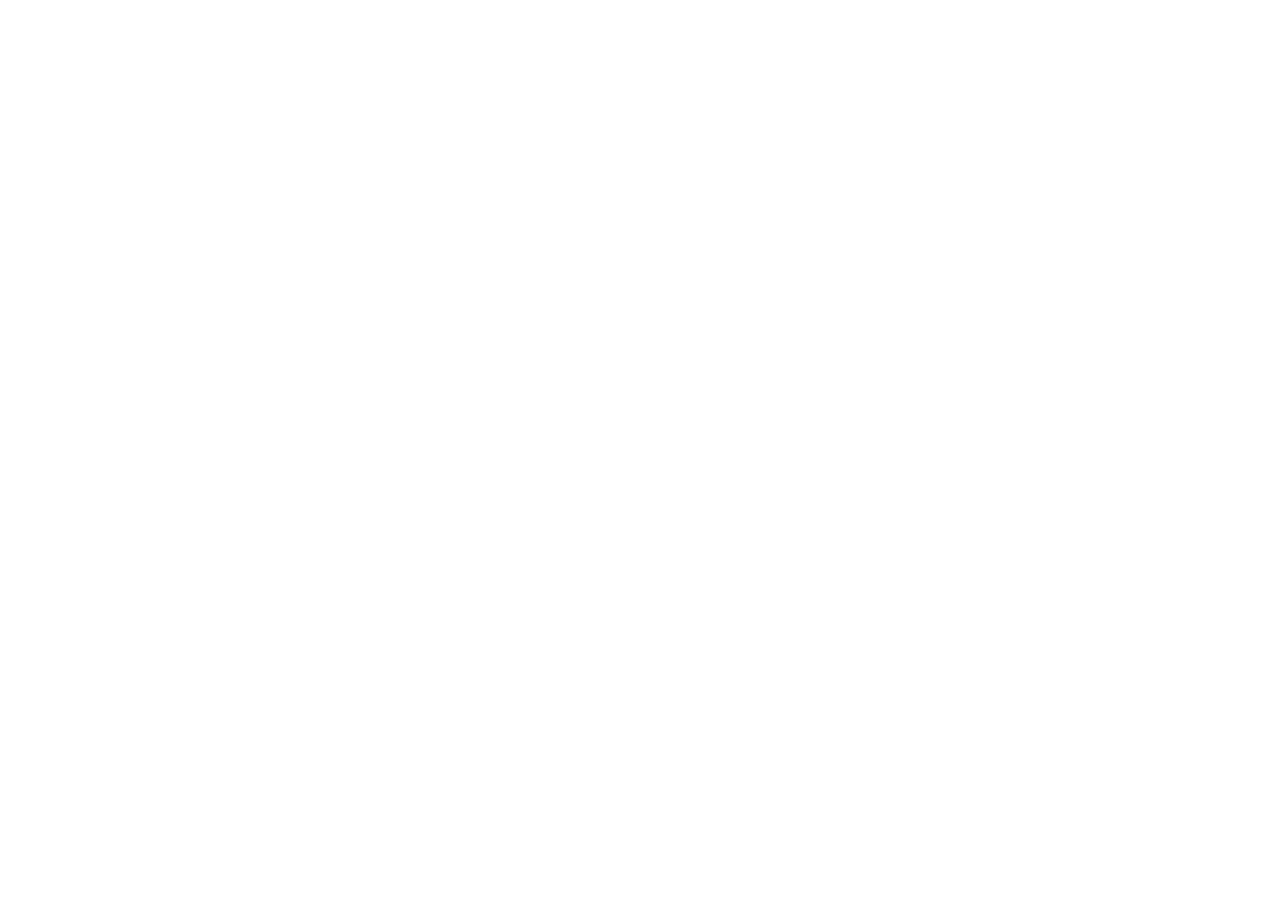
==== commit 1e612481: "" ====
--- a/code/index.html
+++ b/code/index.html
@@ -8,14 +8,14 @@
 
 <body>
 
-<page home>
+<page id=home>
+
+<top>
+	<h2><a pub top >Menu</a><a per top>None</a><span>WELCOME TO <a home href=https://subhelion.com>SUBHELION.COM</a></span></h2>
+</top>
 
 <output>WARNING: This page is drafty.</output>
 
-<top>
-<h2><a pub top >Menu</a><a per top>None</a><span>WELCOME TO <a home href=https://subhelion.com>SUBHELION.COM</a></span></h2>
-</top>
-
 <br>
 <br>
 
@@ -26,22 +26,37 @@
 <br>
 
 <main>
-<a pub href=http://play.subhelion.com>PLAY</a>
-<a pri href=http://shop.subhelion.com>SHOP</a>
-<a per href=http://user.subhelion.com>USER</a>
+	<div>
+		<a pub href=#play href=http://play.subhelion.com>PLAY</a>
+
+		<side>
+			<a pub href=#chat/public href=http://chat.subhelion.com/public>CHAT</a>
+			<a pub href=#read        href=http://read.subhelion.com       >READ</a>
+			<a pub href=#wave        href=http://wave.subhelion.com       >WAVE</a>
+		</side>
+	</div>
+
+
+	<div>
+		<a pri href=#shop href=http://shop.subhelion.com>SHOP</a>
+
+		<side>
+			<a pri href=#chat/private href=http://chat.subhelion.com/private >CHAT</a>
+			<a pri href=#data         href=http://data.subhelion.com         >DATA</a>
+			<a pri href=#help         href=http://help.subhelion.com         >HELP</a>
+		</side>
+	</div>
+
+	<div>
+		<a per href=#user href=http://user.subhelion.com>USER</a>
+
+		<side>
+			<a per href=#chat/personal href=http://chat.subhelion.com/personal>CHAT</a>
+			<a per href=#fund          href=http://fund.subhelion.com         >FUND</a>
+			<a per href=#vote          href=http://vote.subhelion.com         >VOTE</a>
+		</side>
+	</div>
 </main>
-
-<side>
-<a pub href=http://chat.subhelion.com/public  >CHAT</a>
-<a pub href=http://read.subhelion.com         >READ</a>
-<a pub href=http://wave.subhelion.com         >WAVE</a>
-<a pri href=http://chat.subhelion.com/private >CHAT</a>
-<a pri href=http://data.subhelion.com         >DATA</a>
-<a pri href=http://help.subhelion.com         >HELP</a>
-<a per href=http://chat.subhelion.com/personal>CHAT</a>
-<a per href=http://fund.subhelion.com         >FUND</a>
-<a per href=http://vote.subhelion.com         >VOTE</a>
-</side>
 
 <br>
 <br>
@@ -73,6 +88,10 @@
 <br>
 
 <h2>CHAPTERS</h2>
+
+<!-- <div>
+<img map src=world.svg>
+</div> -->
 
 <div>
 <a>AUSTIN</a>
@@ -95,36 +114,40 @@
 <h2>MEMBERS</h2>
 
 <section>
-<img pub src=data/image/user/admin.png>
-<img pub src=data/image/user/bdmin.png>
-<img pub src=data/image/user/guest.png>
-<img pub src=data/image/user/quest.png>
-</section>
-
-<section>
-<img src=data/image/user/belimoth.jpg>
-<img src=data/image/user/capntastic.jpg>
-<img src=data/image/user/josiah.jpg>
-<img src=data/image/user/scutanddestroy.jpg>
-<img src=data/image/user/sgtdogwater.jpg>
-<img src=data/image/user/shrugseph.jpg>
-<img src=data/image/user/tegiminis.jpg>
-<img src=data/image/user/turnipjuice.jpg>
-<img src=data/image/user/voidshaper.jpg>
-</section>
-
-<section>
-<img per src=data/image/user/guest.png>
-<img per src=data/image/user/quest.png>
-<img per src=data/image/user/guest.png>
-<img per src=data/image/user/quest.png>
-<img per src=data/image/user/guest.png>
-<img per src=data/image/user/quest.png>
-<img per src=data/image/user/guest.png>
-<img per src=data/image/user/quest.png>
-<img per src=data/image/user/guest.png>
-<img per src=data/image/user/quest.png>
-<img per src=data/image/user/guest.png>
+<img pub src=data/image/user/system/admin.png>
+<img pub src=data/image/user/system/bdmin.png>
+<img pub src=data/image/user/system/guest.png>
+<img pub src=data/image/user/system/quest.png>
+</section>
+
+<section>
+<img pri src=data/image/user/belimoth.jpg>
+<img pri src=data/image/user/capntastic.jpg>
+<img pri src=data/image/user/josiah.jpg>
+<img pri src=data/image/user/scutanddestroy.jpg>
+<img pri src=data/image/user/sgtdogwater.jpg>
+<img pri src=data/image/user/shrugseph.jpg>
+<img pri src=data/image/user/tegiminis.jpg>
+<img pri src=data/image/user/turnipjuice.jpg>
+<img pri src=data/image/user/voidshaper.jpg>
+<img>
+<img>
+<img>
+</section>
+
+<section>
+<img per src=data/image/user/system/guest.png>
+<img per src=data/image/user/system/quest.png>
+<img per src=data/image/user/system/guest.png>
+<img per src=data/image/user/system/quest.png>
+<img per src=data/image/user/system/guest.png>
+<img per src=data/image/user/system/quest.png>
+<img per src=data/image/user/system/guest.png>
+<img per src=data/image/user/system/quest.png>
+<img per src=data/image/user/system/guest.png>
+<img per src=data/image/user/system/quest.png>
+<img per src=data/image/user/system/guest.png>
+<img>
 <h4><date>12 anonymous members</date></h4>
 </section>
 
@@ -144,8 +167,7 @@
 <a>Audio</a>
 <a>Code</a>
 <a>Design</a>
-<!-- <a>Fiction</a> -->
-<!-- <a>Product</a> -->
+<a>Product</a>
 <a>Text</a>
 <a>Voice</a>
 </div>
@@ -199,99 +221,102 @@
 
 <br>
 
-<section>
-<h3 pub>OMEZZO ON THE L</h3>
-<p>Coming soon!</p>
-<h4><date>202X, Chicago (Upcoming)</date></h4>
-</section>
-
-<br>
-
-<section>
-<h3 pub>OAK PARK POP SHOP</h3>
-<p>Coming soon!</p>
-<h4><date>202X, Chicago</date></h4>
-</section>
-
-<br>
-
-<section>
-<h3 per>MUD DUCK RADIO</h3>
-<h4><date>2026, USA (Cancelled)</date></h4>
-</section>
-
-<br>
-
-<section>
-<h3 pri>SECOND CITY SPECTRUM CLUB</h3>
+<div>
+
+<section>
+<h3 pub>OMEZZO<br>ON THE L</h3>
+<!-- <p>Coming soon!</p> -->
+<h4><date>202X, Chicago<br>(Upcoming)</date></h4>
+<br>
+</section>
+
+<section>
+<h3 pub>OAK PARK<br>POP SHOP</h3>
+<!-- <p>Coming soon!</p> -->
+<h4><date>202X, Chicago<br>(Upcoming)</date></h4>
+<br>
+</section>
+
+<section>
+<h3 pri>SECOND CITY<br>SPECTRUM CLUB</h3>
 <h4><date>2026, Chicago</date></h4>
-</section>
-
-<br>
-
-<section>
-<h3 per>OMEZZO MUSIC & INSTRUMENTS</h3>
-<p>An experiment in music and interface; Live collaborative composition in a ready-made space with free and inexpensive instruments. Hear some <a =https://soundcloud.com/omezzo target=_blank>sounds</a> from our debut exhibition.</p>
-<h4><date>2020, Chicago (Archived)</date></h4>
-</section>
-
-<br>
-
-<section>
-<h3 per>RUST WARE</h3>
-<h4><date>2018 (Archived)</date></h4>
-</section>
-
-<br>
-
-<section>
-<h3 per>BOSS GUTS</h3>
-<p>Community workshops for game development, programming, and reverse engineering.</p>
-<h4><date>2016, Chicago (Archived)</date></h4>
-</section>
-
-<br>
-
-<section>
-<h3 per>BRODZKY BOOKS</h3>
-<h4><date>2016 (Archived)</date></h4>
-</section>
-
-<br>
+<br>
+</section>
+
+</div>
+
+<div>
+
+<section>
+<h3 per>MUD DUCK<br>RADIO</h3>
+<h4><date>2026, USA<br>(Cancelled)</date></h4>
+<br>
+</section>
+
+<section>
+<h3 per>OMEZZO MUSIC<br>& INSTRUMENTS</h3>
+<!-- <p>An experiment in music and interface; Live collaborative composition in a ready-made space with free and inexpensive instruments. Hear some <a =https://soundcloud.com/omezzo target=_blank>sounds</a> from our debut exhibition.</p> -->
+<h4><date>2020, Chicago<br>(Archived)</date></h4>
+<br>
+</section>
+
+<section>
+<h3 per>RUST<br>WARE</h3>
+<h4><date>2018<br>(Archived)</date></h4>
+<br>
+</section>
+
+<section>
+<h3 per>BOSS<br>GUTS</h3>
+<!-- <p>Community workshops for game development, programming, and reverse engineering.</p> -->
+<h4><date>2016, Chicago<br>(Archived)</date></h4>
+<br>
+</section>
+
+<section>
+<h3 per>BRODZKY<br>BOOKS</h3>
+<h4><date>2016<br>(Archived)</date></h4>
+<br>
+</section>
+
+</div>
 
 <section>
 <h3 per>MIDWEST USA<br>GAME & REMOTE CONTROL<br>APPRECIATION SOCIETY AND<br>HISTORICAL MUSEUM<br>(MUGCASHM)</h3>
 <h4><date>2014, Chicago (Archived)</date></h4>
-</section>
-
-<br>
+<br>
+</section>
 
 <h3 pri>SUBHELION GAMES & SOFTWARE</h3>
 <h4><date>2012, Chicago</date></h4>
 
 <h4>Games & Toys</h4>
 
-<div><a>SIMIR</a></div>
+<div eta>
+<a>SIMIR</a>
 <h4><date>ETA 2030</date></h4>
-
-<br>
-
-<div><a>CHRONIX</a></div>
+</div>
+
+<div eta>
+<a>CHRONIX</a>
 <h4><date>ETA 2028</date></h4>
-
-<br>
-
-<div><a dci href=https://dreadcheck.com target=_blank>DREAD CHECK</a></div>
-<div><p>Fractal first-person shooter and collaborative science-fiction anthology with 12 authors and counting! </p></div>
+</div>
+
+<div dci>
+<a dci href=https://dreadcheck.com target=_blank>DREAD CHECK</a>
+<p>Fractal first-person shooter and collaborative science-fiction anthology with 12 authors and counting!</p>
 <h4><date>ALPHA</date></h4>
+</div>
 
 <br>
 
 <h4>Tools</h4>
 
-<div><a>CLAY</a></div>
-<div><p>Embedded game engine & development framework.</p></div>
-<h4><date>ALPHA</date></h4>
+<div clay>
+	<a>CLAY</a>
+	<p>Embedded game engine & development framework.</p>
+	<h4><date>ALPHA</date></h4>
+</div>
 
 <br>
 <br>
@@ -299,33 +324,33 @@
 <h4>Services</h4>
 
 <div app>
-<a pub href>cafe.subhelion.com</a>
-<a pub href>chat.subhelion.com</a>
-<a pub href>play.subhelion.com</a>
-<a pub href>read.subhelion.com</a>
-<a pub href>wave.subhelion.com</a>
+<a pub     href=http://cafe.subhelion.com>cafe.subhelion.com</a>
+<a pub wip href=http://chat.subhelion.com>chat.subhelion.com</a>
+<a pub wip href=http://play.subhelion.com>play.subhelion.com</a>
+<a pub wip href=http://read.subhelion.com>read.subhelion.com</a>
+<a pub wip href=http://wave.subhelion.com>wave.subhelion.com</a>
 </div>
 
 <div app>
-<a pri href>code.subhelion.com</a>
-<a pri href>data.subhelion.com</a>
-<a pri href>shop.subhelion.com</a>
-<a pri href>help.subhelion.com</a>
+<a pri     href=http://code.subhelion.com>code.subhelion.com</a>
+<a pri wip href=http://data.subhelion.com>data.subhelion.com</a>
+<a pri wip href=http://shop.subhelion.com>shop.subhelion.com</a>
+<a pri wip href=http://help.subhelion.com>help.subhelion.com</a>
 </div>
 
 <div app>
-<a per href>fund.subhelion.com</a>
-<a per href>user.subhelion.com</a>
-<a per href>vote.subhelion.com</a>
+<a per wip href=http://fund.subhelion.com>fund.subhelion.com</a>
+<a per     href=http://user.subhelion.com>user.subhelion.com</a>
+<a per wip href=http://vote.subhelion.com>vote.subhelion.com</a>
 </div>
 
 <div app>
-<a pub href>find.subhelion.com</a>
-<a pub href>site.subhelion.com</a>
+<a pub     href=http://find.subhelion.com>find.subhelion.com</a>
+<a pub wip href=http://site.subhelion.com>site.subhelion.com</a>
 </div>
 
 <div app>
-<a href=join#project>Share your project</a>
+<a none href=join#project>Share your project</a>
 </div>
 
 <br>
@@ -374,18 +399,27 @@
 <h2>OUR PEERS</h2>
 
 <div app>
-<a peer 2026 sweetshop href=https://sweetshop.app              target=_blank> Sweet Shop </a>
-<a peer 2020 comradery href=https://comradery.co               target=_blank> <svg width=180 viewBox="0 0 206 24" xmlns=http://www.w3.org/2000/svg><path fill-rule=evenodd clip-rule=evenodd d="M16.5277 10.3501C16.2714 8.25091 14.7687 6.91509 12.4618 6.91509C9.401 6.91509 7.55653 9.23525 7.55653 13.2378C7.55653 17.401 9.44124 19.5605 12.4316 19.5605C14.653 19.5605 16.1708 18.3653 16.5277 16.3464L21.6491 16.3766C21.2721 20.0878 18.0857 24 12.3311 24C6.63682 24 2.38994 20.133 2.38994 13.2378C2.38994 6.3124 6.74234 2.4756 12.3311 2.4756C17.3972 2.4756 21.1364 5.33815 21.6491 10.3552H16.5277V10.3501ZM25.8959 13.2378C25.8959 20.133 30.2483 24 35.8974 24C41.5314 24 45.9089 20.1632 45.9089 13.2378C45.9089 6.3124 41.5263 2.4756 35.8974 2.4756C30.2483 2.4756 25.8959 6.3124 25.8959 13.2378ZM31.0675 13.2378C31.0675 9.1348 32.8768 6.91509 35.8974 6.91509C38.928 6.91509 40.7272 9.1348 40.7272 13.2378C40.7272 17.3408 38.928 19.5605 35.8974 19.5605C32.8819 19.5605 31.0675 17.3408 31.0675 13.2378ZM62.0469 15.7335L56.7247 2.76159H50.4472V23.7135H55.3824V10.7717H55.5586L60.5942 23.5778H63.7455L68.7816 10.842H68.9573V23.7135H73.893V2.76159H67.6155L62.2934 15.7335H62.0469ZM87.312 2.76159H78.6573V23.7135H83.7236V16.542H86.3221L90.1515 23.7135H95.6801L91.3275 15.7335C93.6295 14.6889 94.9614 12.6349 94.9614 9.73716C94.9614 5.43331 92.0214 2.76159 87.312 2.76159ZM89.7145 9.73716C89.7145 11.6807 88.4929 12.5495 86.2211 12.5495V12.5545H83.7236V6.84448H86.2211C88.4979 6.84448 89.7145 7.79367 89.7145 9.73716ZM98.4141 23.7135L105.49 2.76159H112.235L119.312 23.7135H113.863L112.482 19.3142H105.244L103.862 23.7135H98.4141ZM111.27 15.4673L108.938 8.03972H108.772L106.451 15.4673H111.27ZM123.157 2.76159V23.7135H130.906C137.294 23.7135 141.254 19.7762 141.254 13.2275C141.254 6.68879 137.294 2.76159 130.896 2.76159H123.157ZM136.184 13.2275C136.184 17.7573 134.248 19.3945 130.715 19.3945V19.3995H128.227V7.08051H130.645C134.248 7.08051 136.184 8.71773 136.184 13.2275ZM160.413 2.76159H145.798V23.7185H160.418V19.6055H150.864V15.2966H159.669V11.1735H150.864V6.87464H160.413V2.76159ZM173.832 2.76159H165.178V23.7135H170.243V16.542H172.842L176.672 23.7135H182.2L177.848 15.7335C180.15 14.6889 181.482 12.6349 181.482 9.73716C181.482 5.43331 178.541 2.76159 173.832 2.76159ZM176.234 9.73716C176.234 11.6807 175.013 12.5495 172.741 12.5495V12.5545H170.243V6.84448H172.741C175.018 6.84448 176.234 7.79367 176.234 9.73716ZM194.896 11.5301L190.463 2.76159H184.799L192.468 16.7178V23.7135H197.504V16.7178L205.173 2.76159H199.514L195.081 11.5301H194.896Z" fill=#FDF5E8></path><path fill-rule=evenodd clip-rule=evenodd d="M44.617 11.3096C44.617 4.38803 40.2905 0 34.0564 0C27.8117 0 23.5059 4.37927 23.5059 11.3096C23.5059 18.22 27.8223 22.6192 34.0564 22.6192C40.2905 22.6192 44.617 18.2311 44.617 11.3096ZM24.604 11.3096C24.604 4.9791 28.4231 1.0948 34.0564 1.0948C39.6799 1.0948 43.519 4.98853 43.519 11.3096C43.519 17.6306 39.6799 21.5244 34.0564 21.5244C28.4342 21.5244 24.604 17.6207 24.604 11.3096ZM34.0564 4.43947C37.4638 4.43947 39.4353 6.97993 39.4353 11.3096C39.4353 15.6392 37.4639 18.1797 34.0564 18.1797C30.6588 18.1797 28.6776 15.6324 28.6776 11.3096C28.6776 6.98453 30.6556 4.43947 34.0564 4.43947ZM29.7756 11.3096C29.7756 7.53692 31.3321 5.53427 34.0564 5.53427C36.7869 5.53427 38.3373 7.53208 38.3373 11.3096C38.3373 15.0871 36.7869 17.0849 34.0564 17.0849C31.3351 17.0849 29.7756 15.0799 29.7756 11.3096ZM0 11.3144C0 4.39391 4.29728 0.00481165 10.4902 0.00481165C15.9578 0.00481165 19.8239 3.18549 20.3543 8.37629L20.4159 8.97917H14.1377L14.1377 8.465L14.1228 8.35568C13.8581 6.63559 12.64 5.59346 10.7698 5.54115L10.6209 5.53908C7.88135 5.53908 6.26464 7.60925 6.26464 11.3144C6.26464 15.0967 7.85296 17.0897 10.5907 17.0897C12.5506 17.0897 13.8365 16.0797 14.1461 14.328L14.2265 13.8729L20.4152 13.9093L20.3543 14.5083C19.8948 19.033 16.0022 22.624 10.4902 22.624C4.2402 22.624 0 18.252 0 11.3144ZM19.1549 7.72573C18.4167 3.6352 15.2341 1.17383 10.6973 1.10126L10.4902 1.09961C4.9097 1.09961 1.09803 4.99273 1.09803 11.3144C1.09803 17.6554 4.85502 21.5292 10.4902 21.5292C15.1546 21.5292 18.4678 18.7151 19.1652 15.061L19.1765 14.9966L15.1253 14.973L15.0917 15.0943C14.5262 16.9904 12.9325 18.1294 10.7513 18.1826L10.5907 18.1845C7.18391 18.1845 5.16661 15.6532 5.16661 11.3144C5.16661 7.05609 7.20632 4.44428 10.6208 4.44428C12.9608 4.44428 14.6386 5.71462 15.1281 7.77842L15.1512 7.88421H19.1815L19.1549 7.72573ZM55.2522 0.285995H48.0573V22.3327H54.0907L54.0906 11.2923L58.3789 22.1971H62.2784L66.5669 11.3509L66.5675 22.3327H72.6011V0.285995H65.4061L60.329 12.6592L55.2522 0.285995ZM71.5025 1.38054V21.2375H67.6649L67.6655 8.36641H66.5671L61.5308 21.1023H59.1272L54.092 8.29612H52.9927L52.9925 21.2375H49.1549V1.38054H54.5144L59.8374 14.3527H60.8206L66.1431 1.38054H71.5025ZM93.6696 7.80899C93.6696 3.19474 90.4766 0.285995 85.4711 0.285995H76.2674V22.3327H82.4318V15.1608H84.1507L87.981 22.3327H94.7627L90.2393 14.0392L90.3525 13.9766L90.5114 13.8825C92.5534 12.6371 93.6696 10.529 93.6696 7.80899ZM77.3655 1.38054L85.4711 1.3808L85.6679 1.38242C89.9706 1.45403 92.5715 3.88204 92.5715 7.80899C92.5715 10.4438 91.4063 12.3327 89.2592 13.307L88.7227 13.5505L92.9152 21.2375H88.64L84.8104 14.0664H81.3338V21.2375H77.3655V1.38054ZM84.3753 4.37392C86.9601 4.37392 88.4171 5.56272 88.4171 7.81403C88.4171 9.86047 87.2135 10.9746 85.0146 11.1494L84.9243 11.1555V11.1787H81.3283V4.37392H84.3753ZM82.4263 5.46853L84.3753 5.46872L84.5286 5.47021C86.4435 5.50786 87.3191 6.26209 87.3191 7.81403C87.3191 9.37952 86.4235 10.079 84.3753 10.079H83.8263V10.0837H82.4263V5.46853ZM103.25 0.285995H110.784L118.23 22.3327H111.614L110.232 17.9328H103.801L102.42 22.3327H95.8042L103.25 0.285995ZM109.995 1.38054H104.039L97.332 21.2375H101.613L102.995 16.8386H111.039L112.421 21.2375H116.701L109.995 1.38054ZM107.501 5.56416H106.528L103.863 14.0865H110.176L107.501 5.56416ZM107.015 7.68276L105.355 12.9915H108.681L107.015 7.68276ZM139.962 11.2993C139.962 4.48604 135.784 0.285995 129.055 0.285995H120.766V22.3327H129.065L129.274 22.3313C135.872 22.2447 139.962 18.0506 139.962 11.2993ZM121.864 1.38054L129.055 1.3808L129.258 1.38217C135.257 1.4635 138.864 5.1577 138.864 11.2993C138.864 17.5197 135.176 21.2379 129.065 21.2379L121.864 21.2375V1.38054ZM128.799 4.60493C132.893 4.60493 134.886 6.68144 134.886 11.2993C134.886 15.6434 133.137 17.7511 129.58 17.9906L129.418 18.0002V18.0188H125.832V4.60493H128.799ZM126.931 5.69953L128.799 5.69973L128.965 5.70097C132.324 5.75121 133.788 7.34053 133.788 11.2993C133.788 15.3322 132.283 16.9189 128.869 16.9189H128.32V16.924H126.931V5.69953ZM159.121 0.285995H143.403V22.3377H159.121V17.1299L149.567 17.1298V13.9155L158.373 13.9157V8.69786L149.567 8.69764V5.49371L159.121 5.49383V0.285995ZM158.023 1.38054V4.39891L148.469 4.39903V9.79266L157.274 9.79244V12.8207L148.469 12.8209V18.2247L158.023 18.2246V21.2424H144.501V1.38054H158.023ZM180.19 7.80899C180.19 3.19474 176.997 0.285995 171.991 0.285995H162.783V22.3327H168.952V15.1608H170.671L174.501 22.3327H181.283L176.76 14.0392L176.873 13.9766L177.032 13.8825C179.074 12.6371 180.19 10.529 180.19 7.80899ZM163.881 1.38054L171.991 1.3808L172.188 1.38242C176.491 1.45403 179.092 3.88204 179.092 7.80899C179.092 10.4438 177.927 12.3327 175.78 13.307L175.243 13.5505L179.436 21.2375H175.16L171.331 14.0664H167.854V21.2375H163.881V1.38054ZM170.901 4.37392C173.485 4.37392 174.942 5.56272 174.942 7.81403C174.942 9.86047 173.739 10.9746 171.54 11.1494L171.45 11.1555V11.1787H167.854V4.37392H170.901ZM168.952 5.46853L170.901 5.46872L171.054 5.47021C172.969 5.50786 173.844 6.26209 173.844 7.81403C173.844 9.37952 172.949 10.079 170.901 10.079H170.352V10.0837H168.952V5.46853ZM188.96 0.285995H182.031L190.078 14.9287L190.078 22.3327H196.212L196.211 14.9303L204.254 0.285995H197.33L193.145 8.56517L188.96 0.285995ZM198.006 1.38054H202.401L195.114 14.6495L195.113 21.2375H191.176L191.176 14.6495L183.884 1.38054H188.283L192.716 10.1492H193.574L198.006 1.38054Z" fill=black></path></svg> </a>
-<a peer 2013 itch      href=https://itch.io/docs/general/about target=_blank> itch.io </a>
-</div>
-
-<div>
-<a peer 2022     href=https://breezewiki.com             target=_blank> Breeze Wiki          </a>
-<a peer 2019 ctl href=https://www.chicagotoollibrary.org target=_blank> Chicago Tool Library </a>
-<a peer 2013 ray href=https://www.raylib.com             target=_blank> raylib               </a>
-<a peer 2009     href=https://workshop88.com             target=_blank> Workshop 88          </a>
-<a peer 2007 otw href=https://www.transformativeworks.org target=_blank> Organization for Transformative Works (OTW) </a>
-<a peer 2002     href=https://tcrf.net                    target=_blank> The Cutting Room Floor (TCRF) </a>
+<a peer 2026 sweetshop href=https://sweetshop.app             > Sweet Shop </a>
+<a peer 2020 comradery href=https://comradery.co              > <svg width=180 viewBox="0 0 206 24" xmlns=http://www.w3.org/2000/svg><path fill-rule=evenodd clip-rule=evenodd d="M16.5277 10.3501C16.2714 8.25091 14.7687 6.91509 12.4618 6.91509C9.401 6.91509 7.55653 9.23525 7.55653 13.2378C7.55653 17.401 9.44124 19.5605 12.4316 19.5605C14.653 19.5605 16.1708 18.3653 16.5277 16.3464L21.6491 16.3766C21.2721 20.0878 18.0857 24 12.3311 24C6.63682 24 2.38994 20.133 2.38994 13.2378C2.38994 6.3124 6.74234 2.4756 12.3311 2.4756C17.3972 2.4756 21.1364 5.33815 21.6491 10.3552H16.5277V10.3501ZM25.8959 13.2378C25.8959 20.133 30.2483 24 35.8974 24C41.5314 24 45.9089 20.1632 45.9089 13.2378C45.9089 6.3124 41.5263 2.4756 35.8974 2.4756C30.2483 2.4756 25.8959 6.3124 25.8959 13.2378ZM31.0675 13.2378C31.0675 9.1348 32.8768 6.91509 35.8974 6.91509C38.928 6.91509 40.7272 9.1348 40.7272 13.2378C40.7272 17.3408 38.928 19.5605 35.8974 19.5605C32.8819 19.5605 31.0675 17.3408 31.0675 13.2378ZM62.0469 15.7335L56.7247 2.76159H50.4472V23.7135H55.3824V10.7717H55.5586L60.5942 23.5778H63.7455L68.7816 10.842H68.9573V23.7135H73.893V2.76159H67.6155L62.2934 15.7335H62.0469ZM87.312 2.76159H78.6573V23.7135H83.7236V16.542H86.3221L90.1515 23.7135H95.6801L91.3275 15.7335C93.6295 14.6889 94.9614 12.6349 94.9614 9.73716C94.9614 5.43331 92.0214 2.76159 87.312 2.76159ZM89.7145 9.73716C89.7145 11.6807 88.4929 12.5495 86.2211 12.5495V12.5545H83.7236V6.84448H86.2211C88.4979 6.84448 89.7145 7.79367 89.7145 9.73716ZM98.4141 23.7135L105.49 2.76159H112.235L119.312 23.7135H113.863L112.482 19.3142H105.244L103.862 23.7135H98.4141ZM111.27 15.4673L108.938 8.03972H108.772L106.451 15.4673H111.27ZM123.157 2.76159V23.7135H130.906C137.294 23.7135 141.254 19.7762 141.254 13.2275C141.254 6.68879 137.294 2.76159 130.896 2.76159H123.157ZM136.184 13.2275C136.184 17.7573 134.248 19.3945 130.715 19.3945V19.3995H128.227V7.08051H130.645C134.248 7.08051 136.184 8.71773 136.184 13.2275ZM160.413 2.76159H145.798V23.7185H160.418V19.6055H150.864V15.2966H159.669V11.1735H150.864V6.87464H160.413V2.76159ZM173.832 2.76159H165.178V23.7135H170.243V16.542H172.842L176.672 23.7135H182.2L177.848 15.7335C180.15 14.6889 181.482 12.6349 181.482 9.73716C181.482 5.43331 178.541 2.76159 173.832 2.76159ZM176.234 9.73716C176.234 11.6807 175.013 12.5495 172.741 12.5495V12.5545H170.243V6.84448H172.741C175.018 6.84448 176.234 7.79367 176.234 9.73716ZM194.896 11.5301L190.463 2.76159H184.799L192.468 16.7178V23.7135H197.504V16.7178L205.173 2.76159H199.514L195.081 11.5301H194.896Z" fill=#FDF5E8></path><path fill-rule=evenodd clip-rule=evenodd d="M44.617 11.3096C44.617 4.38803 40.2905 0 34.0564 0C27.8117 0 23.5059 4.37927 23.5059 11.3096C23.5059 18.22 27.8223 22.6192 34.0564 22.6192C40.2905 22.6192 44.617 18.2311 44.617 11.3096ZM24.604 11.3096C24.604 4.9791 28.4231 1.0948 34.0564 1.0948C39.6799 1.0948 43.519 4.98853 43.519 11.3096C43.519 17.6306 39.6799 21.5244 34.0564 21.5244C28.4342 21.5244 24.604 17.6207 24.604 11.3096ZM34.0564 4.43947C37.4638 4.43947 39.4353 6.97993 39.4353 11.3096C39.4353 15.6392 37.4639 18.1797 34.0564 18.1797C30.6588 18.1797 28.6776 15.6324 28.6776 11.3096C28.6776 6.98453 30.6556 4.43947 34.0564 4.43947ZM29.7756 11.3096C29.7756 7.53692 31.3321 5.53427 34.0564 5.53427C36.7869 5.53427 38.3373 7.53208 38.3373 11.3096C38.3373 15.0871 36.7869 17.0849 34.0564 17.0849C31.3351 17.0849 29.7756 15.0799 29.7756 11.3096ZM0 11.3144C0 4.39391 4.29728 0.00481165 10.4902 0.00481165C15.9578 0.00481165 19.8239 3.18549 20.3543 8.37629L20.4159 8.97917H14.1377L14.1377 8.465L14.1228 8.35568C13.8581 6.63559 12.64 5.59346 10.7698 5.54115L10.6209 5.53908C7.88135 5.53908 6.26464 7.60925 6.26464 11.3144C6.26464 15.0967 7.85296 17.0897 10.5907 17.0897C12.5506 17.0897 13.8365 16.0797 14.1461 14.328L14.2265 13.8729L20.4152 13.9093L20.3543 14.5083C19.8948 19.033 16.0022 22.624 10.4902 22.624C4.2402 22.624 0 18.252 0 11.3144ZM19.1549 7.72573C18.4167 3.6352 15.2341 1.17383 10.6973 1.10126L10.4902 1.09961C4.9097 1.09961 1.09803 4.99273 1.09803 11.3144C1.09803 17.6554 4.85502 21.5292 10.4902 21.5292C15.1546 21.5292 18.4678 18.7151 19.1652 15.061L19.1765 14.9966L15.1253 14.973L15.0917 15.0943C14.5262 16.9904 12.9325 18.1294 10.7513 18.1826L10.5907 18.1845C7.18391 18.1845 5.16661 15.6532 5.16661 11.3144C5.16661 7.05609 7.20632 4.44428 10.6208 4.44428C12.9608 4.44428 14.6386 5.71462 15.1281 7.77842L15.1512 7.88421H19.1815L19.1549 7.72573ZM55.2522 0.285995H48.0573V22.3327H54.0907L54.0906 11.2923L58.3789 22.1971H62.2784L66.5669 11.3509L66.5675 22.3327H72.6011V0.285995H65.4061L60.329 12.6592L55.2522 0.285995ZM71.5025 1.38054V21.2375H67.6649L67.6655 8.36641H66.5671L61.5308 21.1023H59.1272L54.092 8.29612H52.9927L52.9925 21.2375H49.1549V1.38054H54.5144L59.8374 14.3527H60.8206L66.1431 1.38054H71.5025ZM93.6696 7.80899C93.6696 3.19474 90.4766 0.285995 85.4711 0.285995H76.2674V22.3327H82.4318V15.1608H84.1507L87.981 22.3327H94.7627L90.2393 14.0392L90.3525 13.9766L90.5114 13.8825C92.5534 12.6371 93.6696 10.529 93.6696 7.80899ZM77.3655 1.38054L85.4711 1.3808L85.6679 1.38242C89.9706 1.45403 92.5715 3.88204 92.5715 7.80899C92.5715 10.4438 91.4063 12.3327 89.2592 13.307L88.7227 13.5505L92.9152 21.2375H88.64L84.8104 14.0664H81.3338V21.2375H77.3655V1.38054ZM84.3753 4.37392C86.9601 4.37392 88.4171 5.56272 88.4171 7.81403C88.4171 9.86047 87.2135 10.9746 85.0146 11.1494L84.9243 11.1555V11.1787H81.3283V4.37392H84.3753ZM82.4263 5.46853L84.3753 5.46872L84.5286 5.47021C86.4435 5.50786 87.3191 6.26209 87.3191 7.81403C87.3191 9.37952 86.4235 10.079 84.3753 10.079H83.8263V10.0837H82.4263V5.46853ZM103.25 0.285995H110.784L118.23 22.3327H111.614L110.232 17.9328H103.801L102.42 22.3327H95.8042L103.25 0.285995ZM109.995 1.38054H104.039L97.332 21.2375H101.613L102.995 16.8386H111.039L112.421 21.2375H116.701L109.995 1.38054ZM107.501 5.56416H106.528L103.863 14.0865H110.176L107.501 5.56416ZM107.015 7.68276L105.355 12.9915H108.681L107.015 7.68276ZM139.962 11.2993C139.962 4.48604 135.784 0.285995 129.055 0.285995H120.766V22.3327H129.065L129.274 22.3313C135.872 22.2447 139.962 18.0506 139.962 11.2993ZM121.864 1.38054L129.055 1.3808L129.258 1.38217C135.257 1.4635 138.864 5.1577 138.864 11.2993C138.864 17.5197 135.176 21.2379 129.065 21.2379L121.864 21.2375V1.38054ZM128.799 4.60493C132.893 4.60493 134.886 6.68144 134.886 11.2993C134.886 15.6434 133.137 17.7511 129.58 17.9906L129.418 18.0002V18.0188H125.832V4.60493H128.799ZM126.931 5.69953L128.799 5.69973L128.965 5.70097C132.324 5.75121 133.788 7.34053 133.788 11.2993C133.788 15.3322 132.283 16.9189 128.869 16.9189H128.32V16.924H126.931V5.69953ZM159.121 0.285995H143.403V22.3377H159.121V17.1299L149.567 17.1298V13.9155L158.373 13.9157V8.69786L149.567 8.69764V5.49371L159.121 5.49383V0.285995ZM158.023 1.38054V4.39891L148.469 4.39903V9.79266L157.274 9.79244V12.8207L148.469 12.8209V18.2247L158.023 18.2246V21.2424H144.501V1.38054H158.023ZM180.19 7.80899C180.19 3.19474 176.997 0.285995 171.991 0.285995H162.783V22.3327H168.952V15.1608H170.671L174.501 22.3327H181.283L176.76 14.0392L176.873 13.9766L177.032 13.8825C179.074 12.6371 180.19 10.529 180.19 7.80899ZM163.881 1.38054L171.991 1.3808L172.188 1.38242C176.491 1.45403 179.092 3.88204 179.092 7.80899C179.092 10.4438 177.927 12.3327 175.78 13.307L175.243 13.5505L179.436 21.2375H175.16L171.331 14.0664H167.854V21.2375H163.881V1.38054ZM170.901 4.37392C173.485 4.37392 174.942 5.56272 174.942 7.81403C174.942 9.86047 173.739 10.9746 171.54 11.1494L171.45 11.1555V11.1787H167.854V4.37392H170.901ZM168.952 5.46853L170.901 5.46872L171.054 5.47021C172.969 5.50786 173.844 6.26209 173.844 7.81403C173.844 9.37952 172.949 10.079 170.901 10.079H170.352V10.0837H168.952V5.46853ZM188.96 0.285995H182.031L190.078 14.9287L190.078 22.3327H196.212L196.211 14.9303L204.254 0.285995H197.33L193.145 8.56517L188.96 0.285995ZM198.006 1.38054H202.401L195.114 14.6495L195.113 21.2375H191.176L191.176 14.6495L183.884 1.38054H188.283L192.716 10.1492H193.574L198.006 1.38054Z" fill=black></path></svg> </a>
+<a peer 2013 ghost     href=https://ghost.org/about           > Ghost </a>
+<a peer 2013 neocities href=https://neocities.org             > Neocities </a>
+<a peer 2013 itch      href=https://itch.io/docs/general/about> itch.io </a>
+</div>
+
+<div>
+<a peer 2019 ctl x2 href=https://www.chicagotoollibrary.org> Chicago Tool Library   </a>
+<a peer 2010 ssh x2 href=https://sshchicago.org            > South Side Hackerspace </a>
+<a peer 2009 w88    href=https://workshop88.com            > Workshop 88            </a>
+</div>
+
+<div>
+<a peer 2022         href=https://breezewiki.com             > Breeze Wiki                                 </a>
+<a peer 2007 otw  x3 href=https://www.transformativeworks.org> Organization for Transformative Works (OTW) </a>
+<a peer 2002 tcrf x3 href=https://tcrf.net                   > The Cutting Room Floor (TCRF)               </a>
+</div>
+
+<div>
+<a peer 2013 ray href=https://www.raylib.com> raylib</a>
 </div>
 
 <br>
@@ -406,23 +440,107 @@
 
 </page>
 
-<page play>
-</page>
-
-<page shop>
-</page>
-
-<page user>
+<!-- # public -->
+
+<page pub id=cafe></page>
+
+<page pub id=play>
+	<h2>PLAY.SUBHELION.COM</h2>
+	<main>
+	<a>A</a>
+	<a>B</a>
+	<a>C</a>
+	</main>
+</page>
+
+<page pub id=read>
+	<h2>READ.SUBHELION.COM</h2>
+</page>
+
+<page pub id=wave>
+	<h2>WAVE.SUBHELION.COM</h2>
+</page>
+
+<!-- // private -->
+
+<page pri id=code>
+	<h2>CODE.SUBHELION.COM</h2>
+</page>
+
+<page pri id=data>
+	<h2>DATA.SUBHELION.COM</h2>
+</page>
+
+<page pri id=help>
+	<h2>HELP.SUBHELION.COM</h2>
+</page>
+
+<page pri id=shop>
+	<h2>SHOP.SUBHELION.COM</h2>
+</page>
+
+
+<!-- // personal -->
+
+<page per id=fund>
+	<h2>FUND.SUBHELION.COM</h2>
+</page>
+
+<page per id=user>
+	<h2>USER.SUBHELION.COM</h2>
+</page>
+
+<page per id=vote>
+	<h2>VOTE.SUBHELION.COM</h2>
+</page>
+
+
+<!-- // public -->
+
+<page pub id=find>
+	<h2>FIND.SUBHELION.COM</h2>
+</page>
+
+<page pub id=site>
+	<h2>SITE.SUBHELION.COM</h2>
+</page>
+
+
+<!-- // chat -->
+
+<page     id=chat          >
+	<h2>CHAT.SUBHELION.COM</h2>
+</page>
+
+<page pub id=chat/public>
+	<h2>CHAT.SUBHELION.COM</h2>
+</page>
+
+<page pri id=chat/private>
+	<h2>CHAT.SUBHELION.COM</h2>
+</page>
+
+<page per id=chat/personal>
+	<h2>CHAT.SUBHELION.COM</h2>
 </page>
 
 <script demo>
 
-document.querySelectorAll( "a" ).forEach( ( el, i ) => {
-	el.addEventListener( "click", ( event ) => {
-		event.stopImmediatePropagation();
-		event.preventDefault();
-		return false;
-	});
+let url = new URL( location );
+
+if ( url.hash == "" ) {
+	url.hash = "home"
+	document.url.hash == "home";
+}
+
+document.addEventListener( "keyup", function( event ) {
+	console.log( event );
+
+	if ( event.key == "Escape" ) {
+		let url = new URL( location );
+		url.hash = "home"
+		history.pushState( {}, "", url );
+	}
 });
 
 </script>
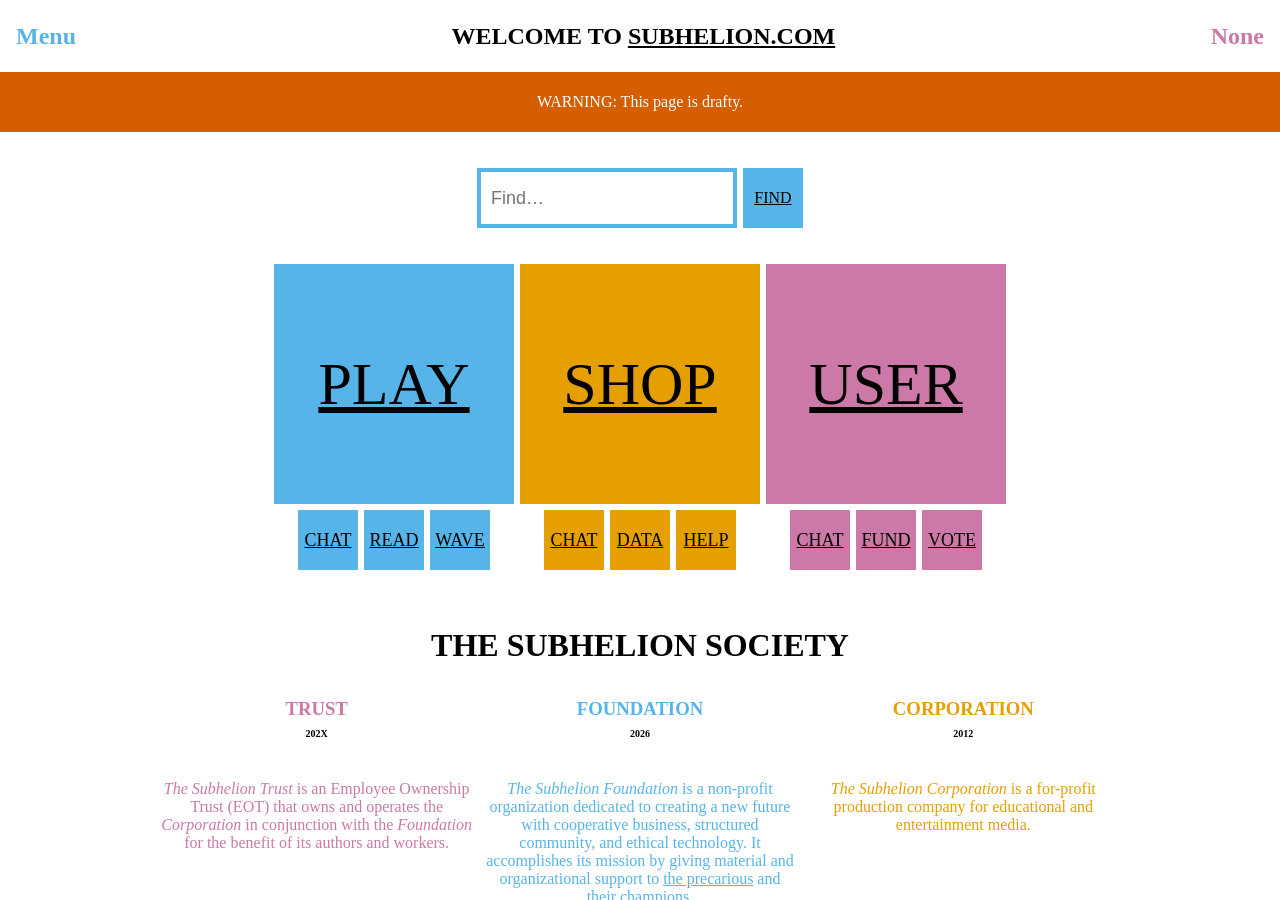
==== commit ade27fcd: "" ====
--- a/code/index.html
+++ b/code/index.html
@@ -4,6 +4,9 @@
 <meta charset=utf-8>
 <title>SUBHELION</title>
 <meta name=viewport content="width=device-width, initial-scale=1">
+<meta name=apple-mobile-web-app-capable content=yes>
+<meta name=apple-mobile-web-app-title content=SUBHELION>
+<link rel=manifest href=/manifest.json>
 <link rel=stylesheet type=text/css href=style.css>
 
 <body>
@@ -11,7 +14,7 @@
 <page id=home>
 
 <top>
-	<h2><a pub top >Menu</a><a per top>None</a><span>WELCOME TO <a home href=https://subhelion.com>SUBHELION.COM</a></span></h2>
+	<h2><a pub top >Menu</a><a per top><img>None</a><span>WELCOME TO <a home href=https://subhelion.com>SUBHELION.COM</a></span></h2>
 </top>
 
 <output>WARNING: This page is drafty.</output>
@@ -19,9 +22,8 @@
 <br>
 <br>
 
-<form><input placeholder=Query...></input><a href=find>FIND</a></form>
-
-<br>
+<form><input placeholder=Find…></input><a href=find>FIND</a></form>
+
 <br>
 <br>
 
@@ -60,7 +62,6 @@
 
 <br>
 <br>
-<br>
 
 <h1> THE SUBHELION SOCIETY </h1>
 
@@ -82,7 +83,6 @@
 <a pub tri href=more>MORE</a>
 </div>
 
-<br>
 <br>
 <br>
 <br>
@@ -109,45 +109,44 @@
 <br>
 <br>
 <br>
-<br>
 
 <h2>MEMBERS</h2>
 
 <section>
-<img pub src=data/image/user/system/admin.png>
-<img pub src=data/image/user/system/bdmin.png>
-<img pub src=data/image/user/system/guest.png>
-<img pub src=data/image/user/system/quest.png>
-</section>
-
-<section>
-<img pri src=data/image/user/belimoth.jpg>
-<img pri src=data/image/user/capntastic.jpg>
-<img pri src=data/image/user/josiah.jpg>
-<img pri src=data/image/user/scutanddestroy.jpg>
-<img pri src=data/image/user/sgtdogwater.jpg>
-<img pri src=data/image/user/shrugseph.jpg>
-<img pri src=data/image/user/tegiminis.jpg>
-<img pri src=data/image/user/turnipjuice.jpg>
-<img pri src=data/image/user/voidshaper.jpg>
-<img>
-<img>
-<img>
-</section>
-
-<section>
-<img per src=data/image/user/system/guest.png>
-<img per src=data/image/user/system/quest.png>
-<img per src=data/image/user/system/guest.png>
-<img per src=data/image/user/system/quest.png>
-<img per src=data/image/user/system/guest.png>
-<img per src=data/image/user/system/quest.png>
-<img per src=data/image/user/system/guest.png>
-<img per src=data/image/user/system/quest.png>
-<img per src=data/image/user/system/guest.png>
-<img per src=data/image/user/system/quest.png>
-<img per src=data/image/user/system/guest.png>
-<img>
+<img user pub src=data/image/user/system/admin.png>
+<img user pub src=data/image/user/system/bdmin.png>
+<img user pub src=data/image/user/system/guest.png>
+<img user pub src=data/image/user/system/quest.png>
+</section>
+
+<section>
+<img user pri src=data/image/user/belimoth.jpg>
+<img user pri src=data/image/user/capntastic.jpg>
+<img user pri src=data/image/user/josiah.jpg>
+<img user pri src=data/image/user/scutanddestroy.jpg>
+<img user pri src=data/image/user/sgtdogwater.jpg>
+<img user pri src=data/image/user/shrugseph.jpg>
+<img user pri src=data/image/user/tegiminis.jpg>
+<img user pri src=data/image/user/turnipjuice.jpg>
+<img user pri src=data/image/user/voidshaper.jpg>
+<img user>
+<img user>
+<img user>
+</section>
+
+<section>
+<img user per src=data/image/user/system/guest.png>
+<img user per src=data/image/user/system/quest.png>
+<img user per src=data/image/user/system/guest.png>
+<img user per src=data/image/user/system/quest.png>
+<img user per src=data/image/user/system/guest.png>
+<img user per src=data/image/user/system/quest.png>
+<img user per src=data/image/user/system/guest.png>
+<img user per src=data/image/user/system/quest.png>
+<img user per src=data/image/user/system/guest.png>
+<img user per src=data/image/user/system/quest.png>
+<img user per src=data/image/user/system/guest.png>
+<img user>
 <h4><date>12 anonymous members</date></h4>
 </section>
 
@@ -155,7 +154,6 @@
 <a per tri href=join>JOIN</a>
 </div>
 
-<br>
 <br>
 <br>
 <br>
@@ -202,7 +200,6 @@
 
 <br>
 <br>
-<br>
 
 <h3>"What do the colors mean?"</h3>
 
@@ -212,7 +209,6 @@
 <a per tri>Personal</a>
 </div>
 
-<br>
 <br>
 <br>
 <br>
@@ -353,7 +349,6 @@
 <a none href=join#project>Share your project</a>
 </div>
 
-<br>
 <br>
 <br>
 <br>
@@ -383,7 +378,6 @@
 <br>
 <br>
 <br>
-<br>
 
 <h2>OUR PARTNERS</h2>
 
@@ -391,7 +385,6 @@
 <a href=join#partner>Partner with us</a>
 </div>
 
-<br>
 <br>
 <br>
 <br>
@@ -429,14 +422,12 @@
 <br>
 <br>
 <br>
-<br>
 
 <main><a per href=join>JOIN</a></main>
 
 <br>
 <br>
 <br>
-<br>
 
 </page>
 
@@ -445,12 +436,99 @@
 <page pub id=cafe></page>
 
 <page pub id=play>
-	<h2>PLAY.SUBHELION.COM</h2>
-	<main>
-	<a>A</a>
-	<a>B</a>
-	<a>C</a>
-	</main>
+
+<top><h2><a pub top >Menu</a><a per top><img>None</a><b>PLAY.SUBHELION.COM</b></h2></top>
+
+<!-- <top>
+<a pub>Home</a>
+<a pri>Create</a>
+<a per>Favorites</a>
+</top> -->
+
+<!-- <br> -->
+<!-- <br> -->
+
+<!-- <form><input placeholder="Find a game…"></input><a href=find>FIND</a></form> -->
+
+<!-- <br> -->
+<!-- <br> -->
+
+<main style>
+<h1 game><b>Style</b><a like></a></h1>
+<a game href=#play/genre/2d               ><img><b>2D</b></a>
+<a game href=#play/genre/3d           like><img><b>3D</b></a>
+<a game href=#play/genre/singleplayer     ><img><b>Singleplayer</b></a>
+<a game href=#play/genre/multiplayer  like><img><b>Multiplayer</b></a>
+<a game href=#play/genre/casual           ><img><b>Casual</b></a>
+<a game href=#play/genre/short            ><img><b>Short</b></a>
+</main>
+
+<main game>
+<h1 game><a href=#play/>New Games</a></h1>
+<a game href=#play/game/new/1     ><img><b>Game 1</b></a>
+<a game href=#play/game/new/2     ><img><b>Game 2</b></a>
+<a game href=#play/game/new/3 like><img><b>Game 3</b></a>
+<a game href=#play/game/new/4     ><img><b>Game 4</b></a>
+<a game href=#play/game/new/5     ><img><b>Game 5</b></a>
+<a game href=#play/game/new/6 like><img><b>Game 6</b></a>
+</main>
+
+<main game>
+<h1 game><a href=#play/>Top Games</a></h1>
+<a game href=#play/game/top/1 like><img><b>Game 1</b></a>
+<a game href=#play/game/top/2 like><img><b>Game 2</b></a>
+<a game href=#play/game/top/3 like><img><b>Game 3</b></a>
+<a game href=#play/game/top/4     ><img><b>Game 4</b></a>
+<a game href=#play/game/top/5 like><img><b>Game 5</b></a>
+<a game href=#play/game/top/6 like><img><b>Game 6</b></a>
+</main>
+
+<main game>
+<h1 game><a href=#play/>Authors</a></h1>
+<a game user href#play/author/1 like><img><b>Author 1</b></a>
+<a game user href#play/author/2 like><img><b>Author 2</b></a>
+<a game user href#play/author/3     ><img><b>Author 3</b></a>
+<a game user href#play/author/4     ><img><b>Author 4</b></a>
+<a game user href#play/author/5     ><img><b>Author 5</b></a>
+<a game user href#play/author/6 like><img><b>Author 6</b></a>
+</main>
+
+<main genre>
+<!-- <h1 game>Genres</h1> -->
+<a game href=#play/genre/action         like><img><b>Action</b></a>
+<a game href=#play/genre/adventure      like><img><b>Adventure</b></a>
+<a game href=#play/genre/arcade             ><img><b>Arcade</b></a>
+<!-- <a game href=#play/genre/cards              ><img><b>Cards</b></a> -->
+<a game href=#play/genre/exploration    like><img><b>Exploration</b></a>
+<!-- <a game href=#play/genre/fantasy            ><img><b>Fantasy</b></a> -->
+<a game href=#play/genre/fiction            ><img><b>Fiction</b></a>
+<a game href=#play/genre/history            ><img><b>History</b></a>
+<!-- <a game href=#play/genre/horror             ><img><b>Horror</b></a> -->
+<a game href=#play/genre/jumping            ><img><b>Jumping</b></a>
+<!-- <a game href=#play/genre/medieval       like><img><b>Medieval</b></a> -->
+<!-- <a game href=#play/genre/military       like><img><b>Military</b></a> -->
+<a game href=#play/genre/mystery            ><img><b>Mystery</b></a>
+<a game href=#play/genre/physics            ><img><b>Physics</b></a>
+<a game href=#play/genre/puzzle             ><img><b>Puzzle</b></a>
+<a game href=#play/genre/random         like><img><b>Random</b></a>
+<a game href=#play/genre/rhythm             ><img><b>Rhythm</b></a>
+<a game href=#play/genre/romance            ><img><b>Romance</b></a>
+<a game href=#play/genre/rpg                ><img><b>RPG</b></a>
+<a game href=#play/genre/scifi          like><img><b>Sci-Fi</b></a>
+<a game href=#play/genre/shooter        like><img><b>Shooter</b></a>
+<a game href=#play/genre/simulation     like><img><b>Simulation</b></a>
+<a game href=#play/genre/story              ><img><b>Story</b></a>
+<!-- <a game href=#play/genre/space              ><img><b>Space</b></a> -->
+<a game href=#play/genre/strategy       like><img><b>Strategy</b></a>
+<a game href=#play/genre/survival       like><img><b>Survival</b></a>
+<!-- <a game href=#play/genre/top-down           ><img><b>Top-down</b></a> -->
+<!-- <a game href=#play/genre/side-scrolling     ><img><b>Side-scrolling</b></a> -->
+<a game href=#play/genre/turn-based     like><img><b>Turn-based</b></a>
+<!-- <a game href=#play/genre/text-based         ><img><b>Text-based</b></a> -->
+</main>
+
+<div h1><a h1><h1>More…</h1></a></div>
+
 </page>
 
 <page pub id=read>
@@ -508,20 +586,62 @@
 
 <!-- // chat -->
 
-<page     id=chat          >
-	<h2>CHAT.SUBHELION.COM</h2>
+<page id=chat>
+
+<h2>CHAT.SUBHELION.COM</h2>
+
+<top>
+<a pub>Public</a>
+<a pri>Private</a>
+<a per>Personal</a>
+</top>
+
 </page>
 
 <page pub id=chat/public>
-	<h2>CHAT.SUBHELION.COM</h2>
+
+<h2>CHAT.SUBHELION.COM</h2>
+
+<top>
+<a pub                    >Public</a>
+<a pri href=#chat/private >Private</a>
+<a per href=#chat/personal>Personal</a>
+</top>
+
 </page>
 
 <page pri id=chat/private>
-	<h2>CHAT.SUBHELION.COM</h2>
+
+<h2>CHAT.SUBHELION.COM</h2>
+
+<top>
+<a pub href=#chat/public  >Public</a>
+<a pri                    >Private</a>
+<a per href=#chat/personal>Personal</a>
+</top>
+
 </page>
 
 <page per id=chat/personal>
-	<h2>CHAT.SUBHELION.COM</h2>
+
+<h2>CHAT.SUBHELION.COM</h2>
+
+<top>
+<a pub href=#chat/public  >Public</a>
+<a pri href=#chat/private >Private</a>
+<a per                    >Personal</a>
+</top>
+
+<div>
+<form sign>
+<br>
+<br>
+<br>
+<h4>Enter your PIN to continue</h4>
+<input type=password inputmode=numeric name=pin pattern="\d*" maxlength=4 password>
+</form>
+</div>
+
 </page>
 
 <script demo>
@@ -530,7 +650,7 @@
 
 if ( url.hash == "" ) {
 	url.hash = "home"
-	document.url.hash == "home";
+	history.replaceState( {}, "", url );
 }
 
 document.addEventListener( "keyup", function( event ) {
